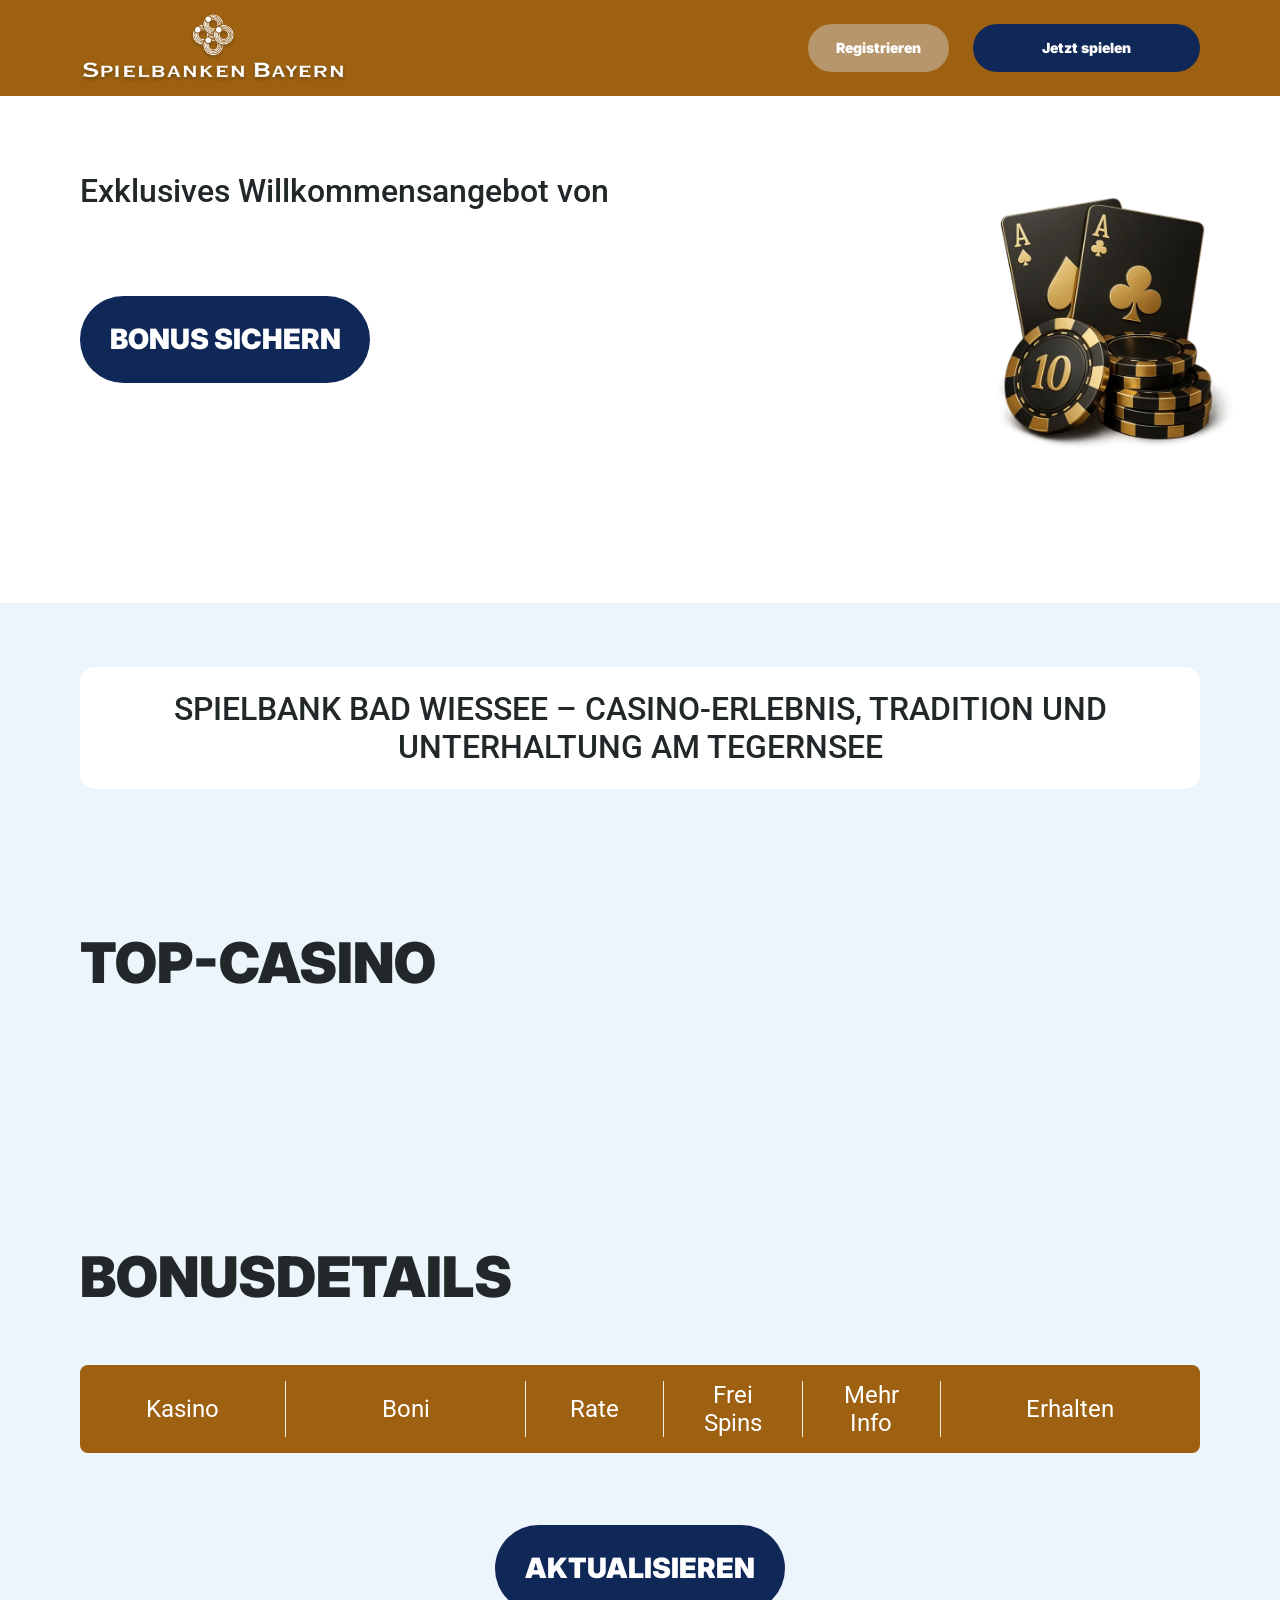
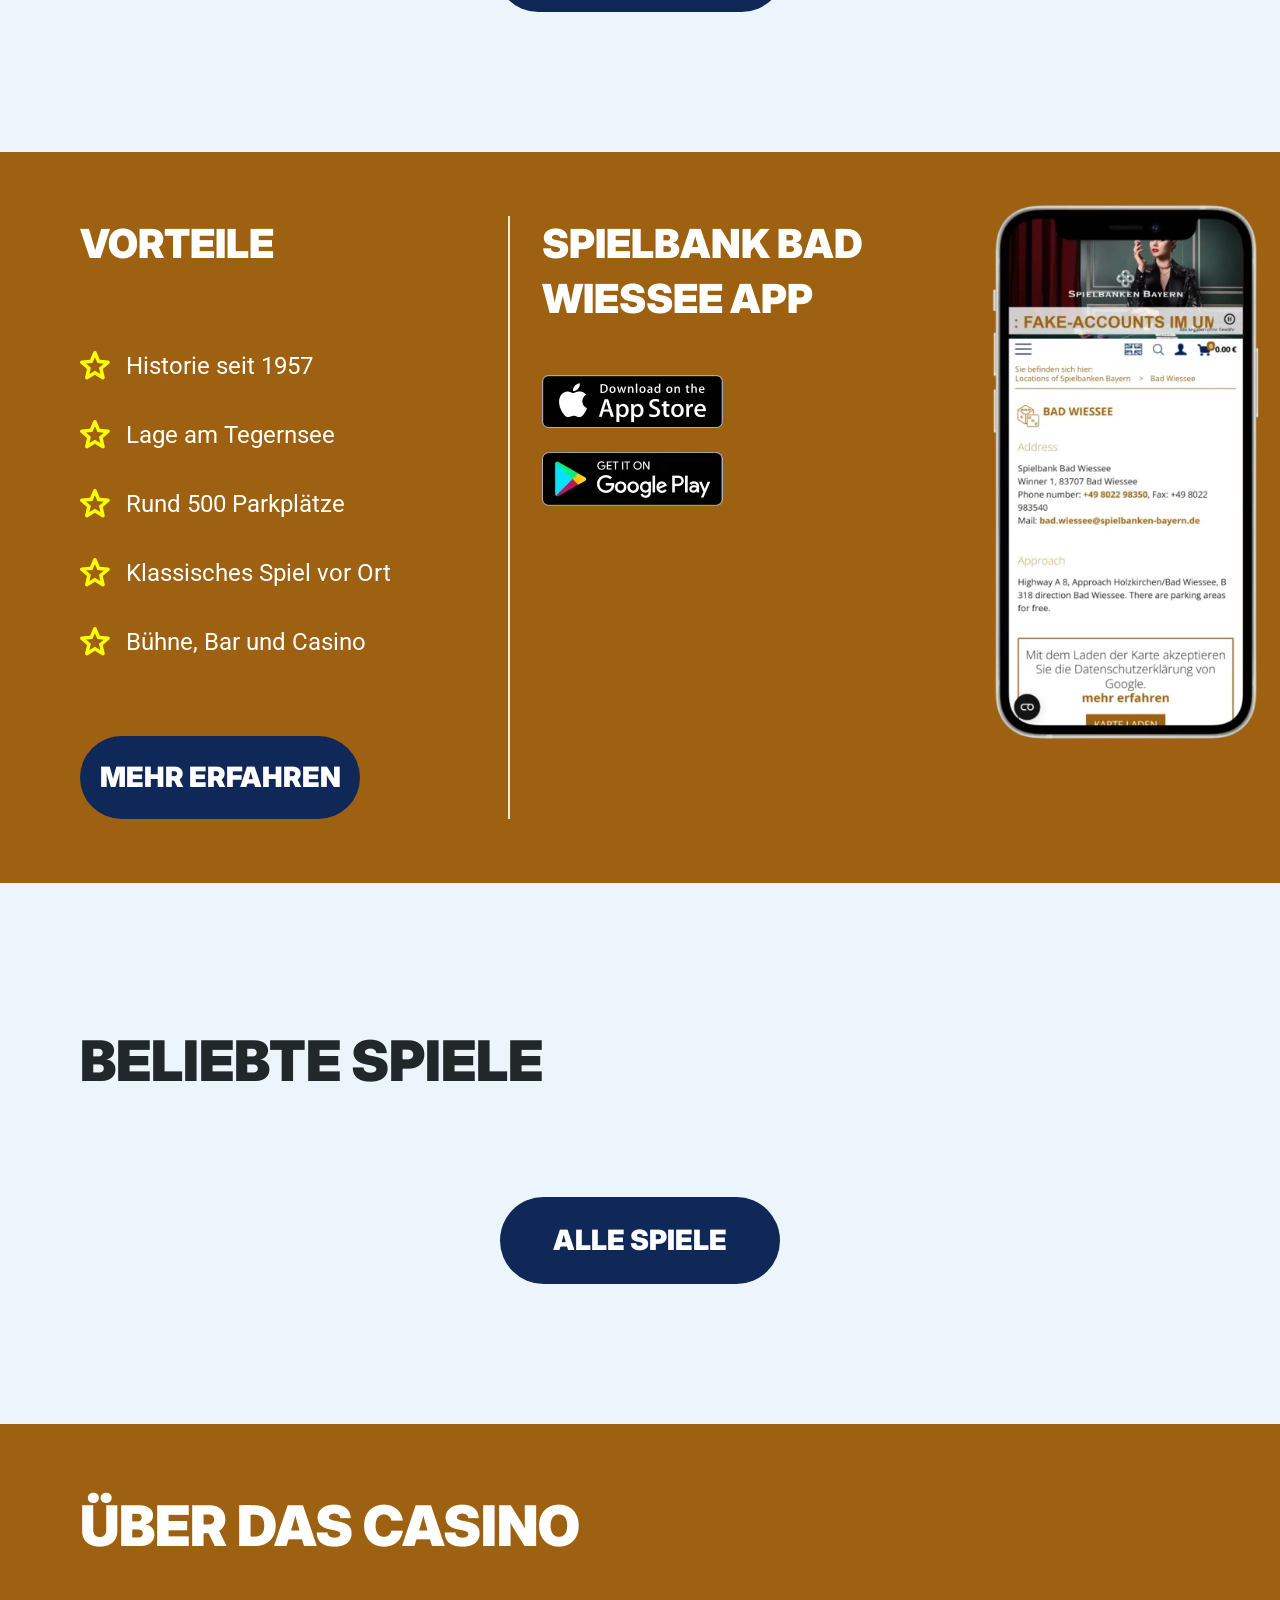
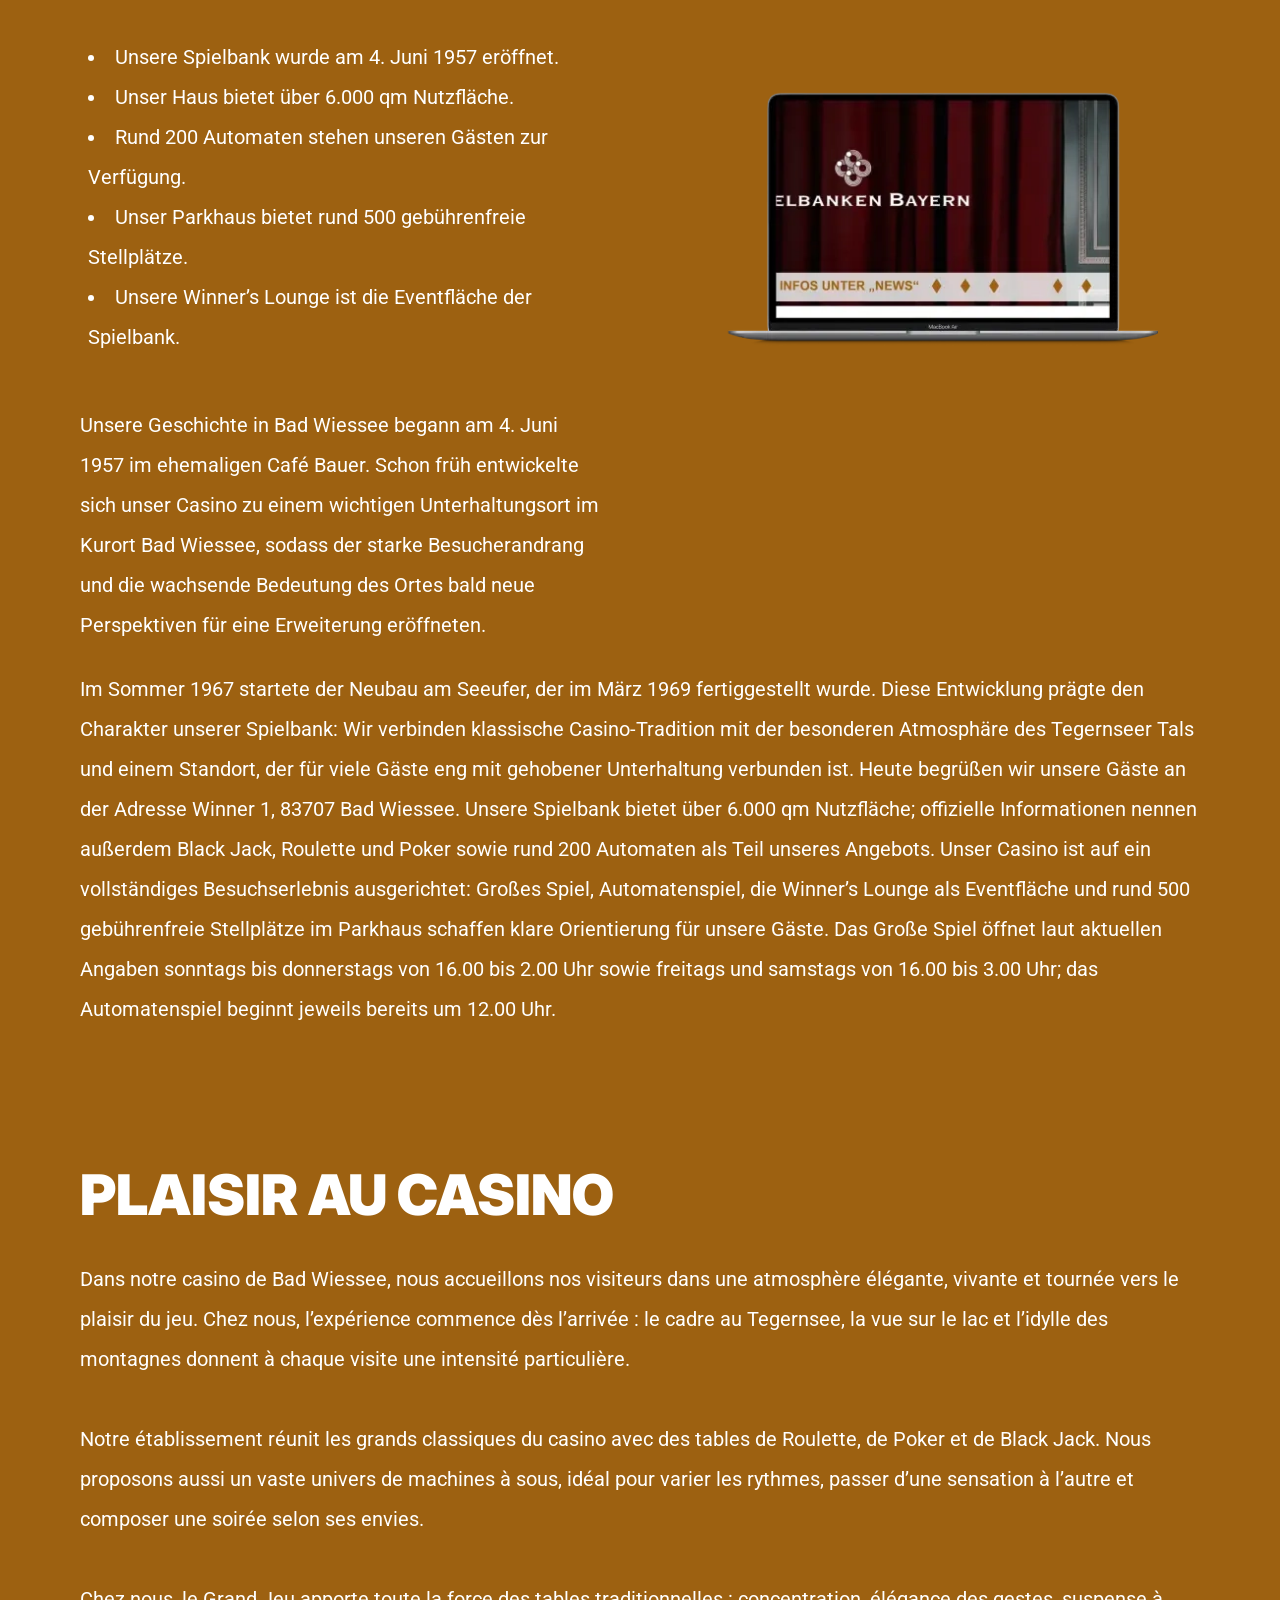
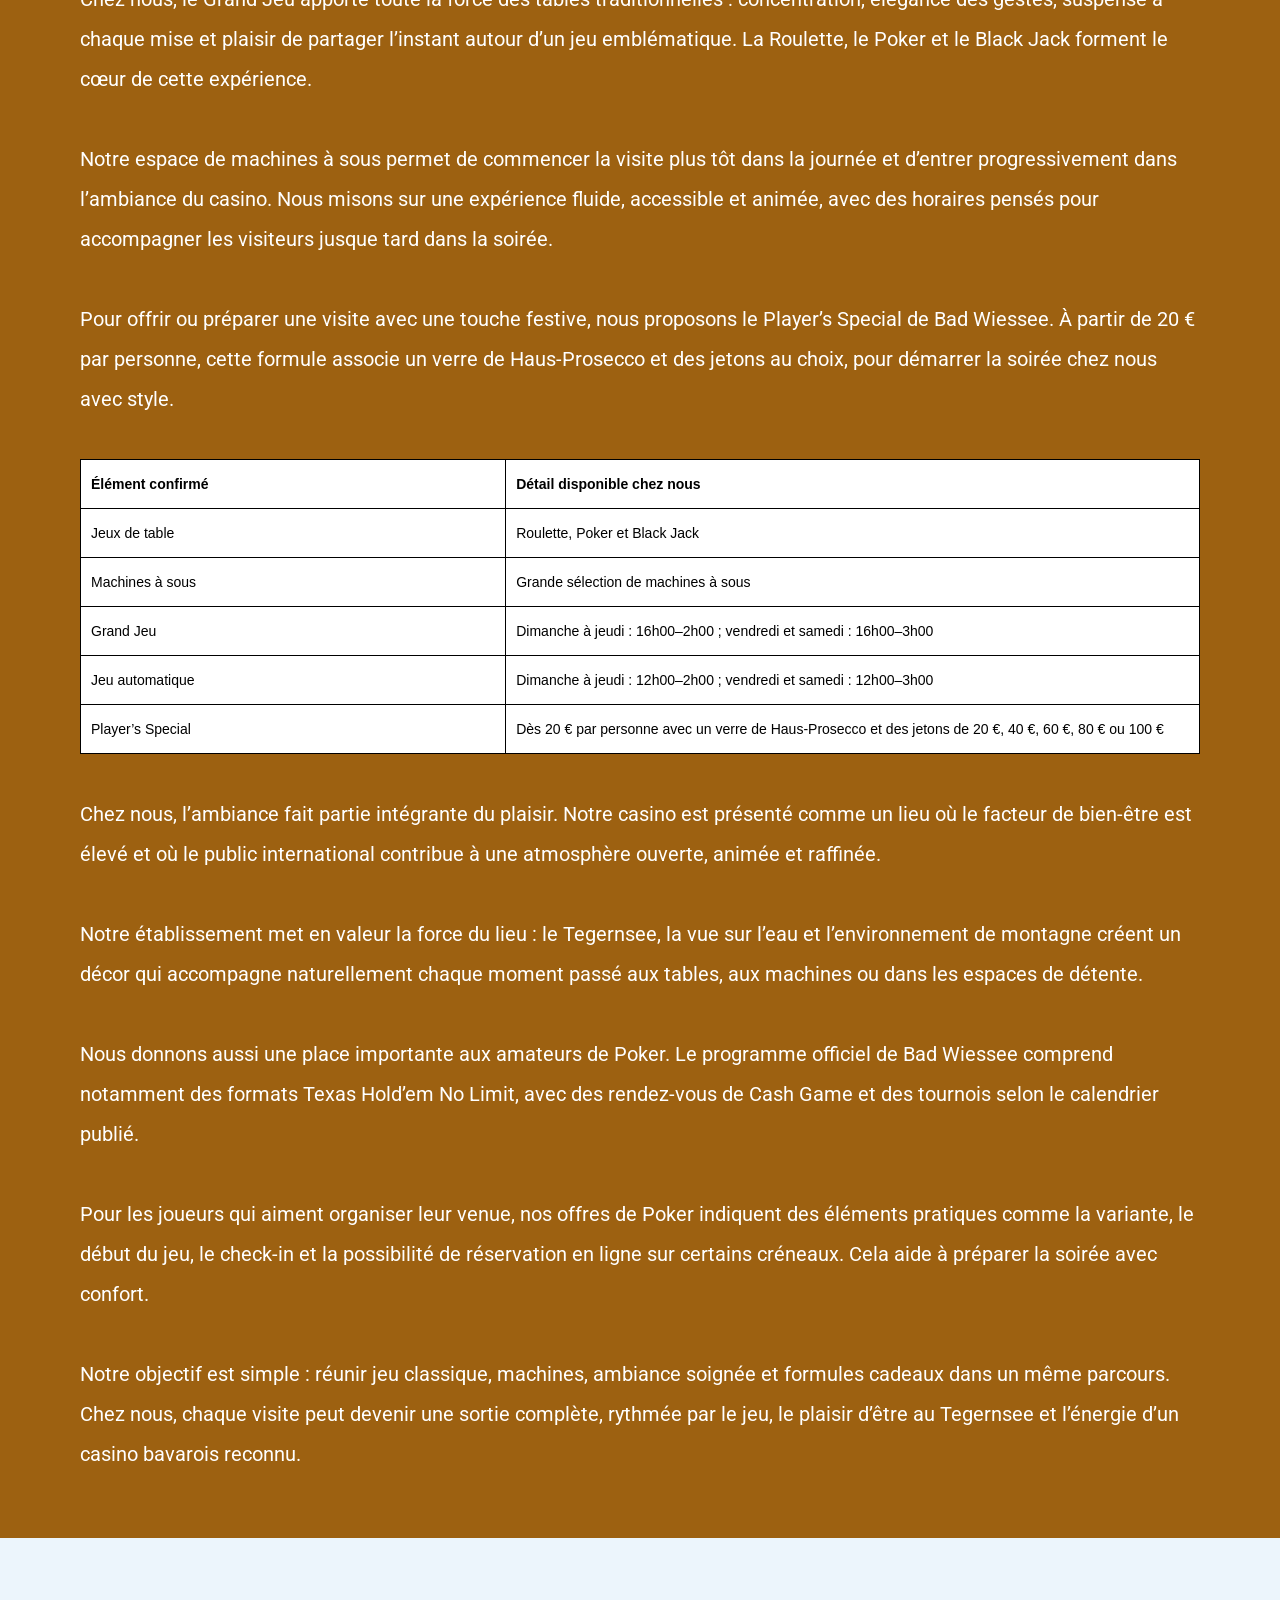
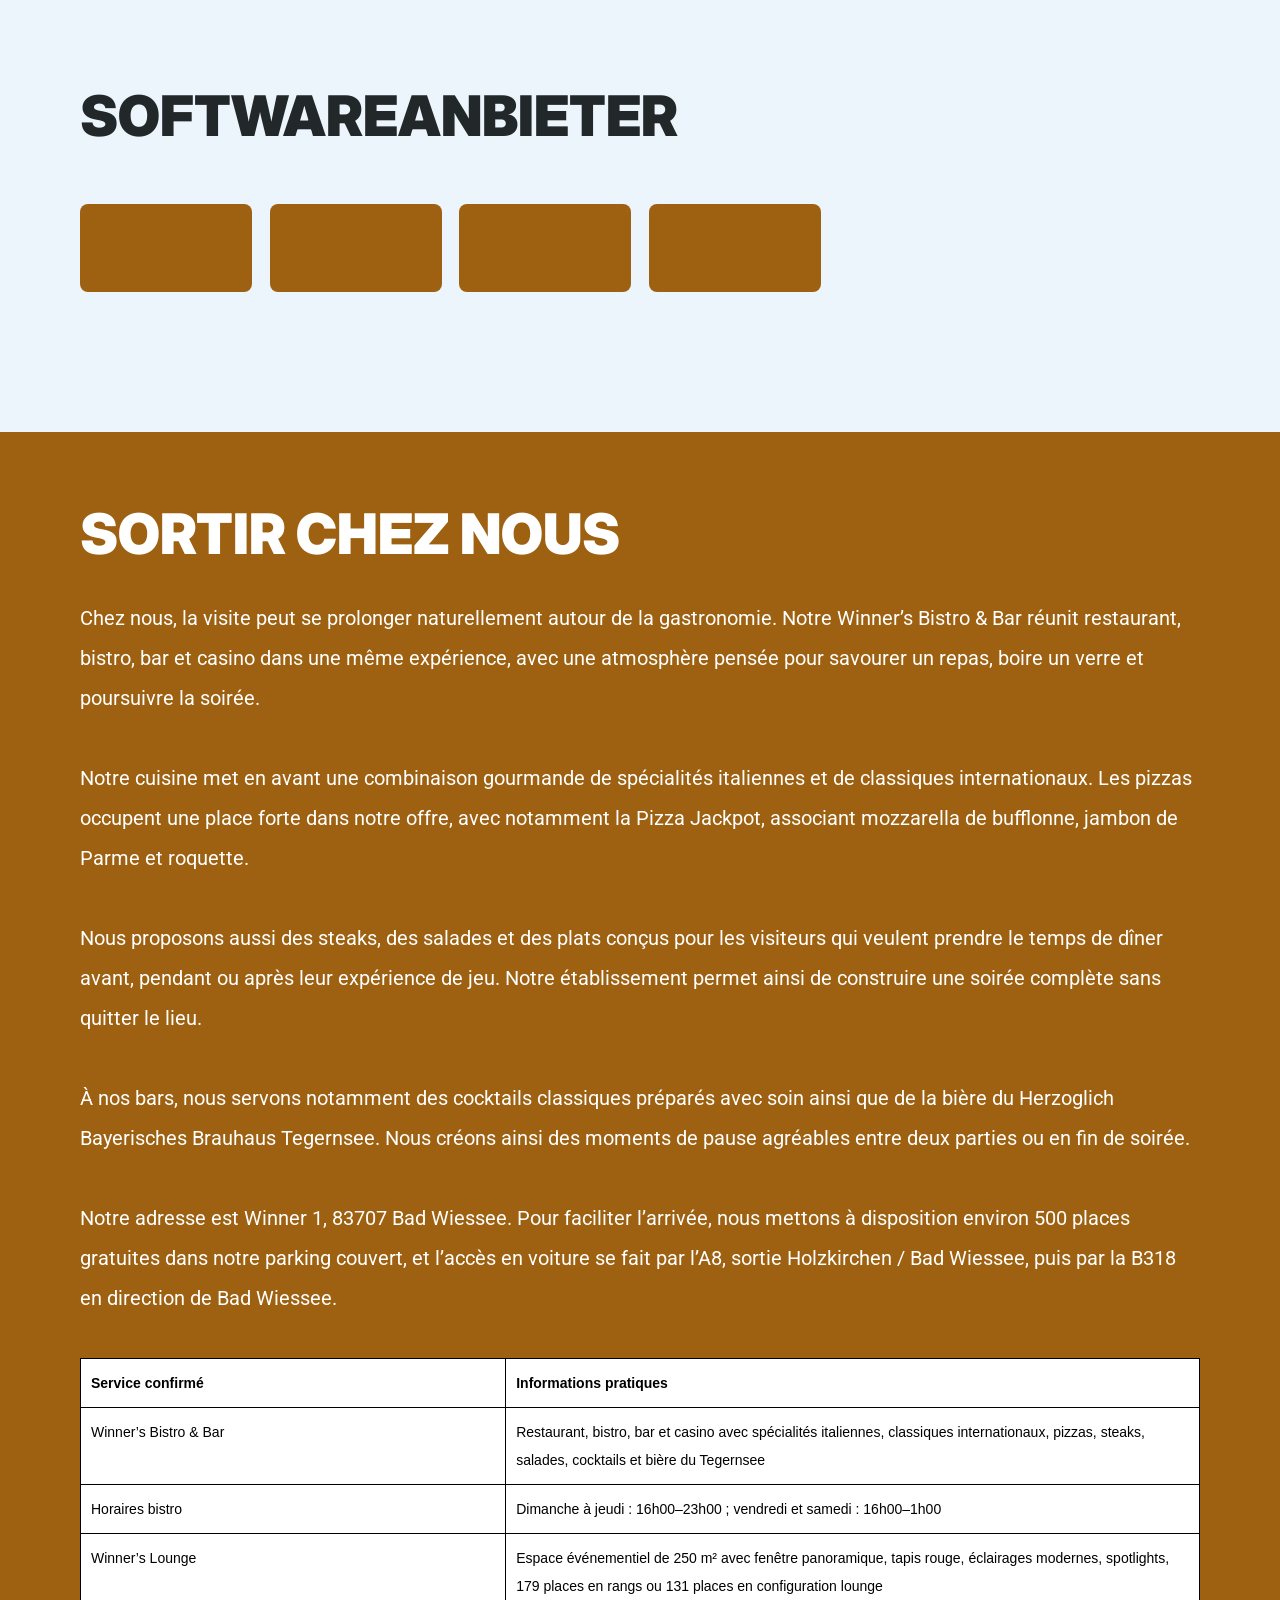
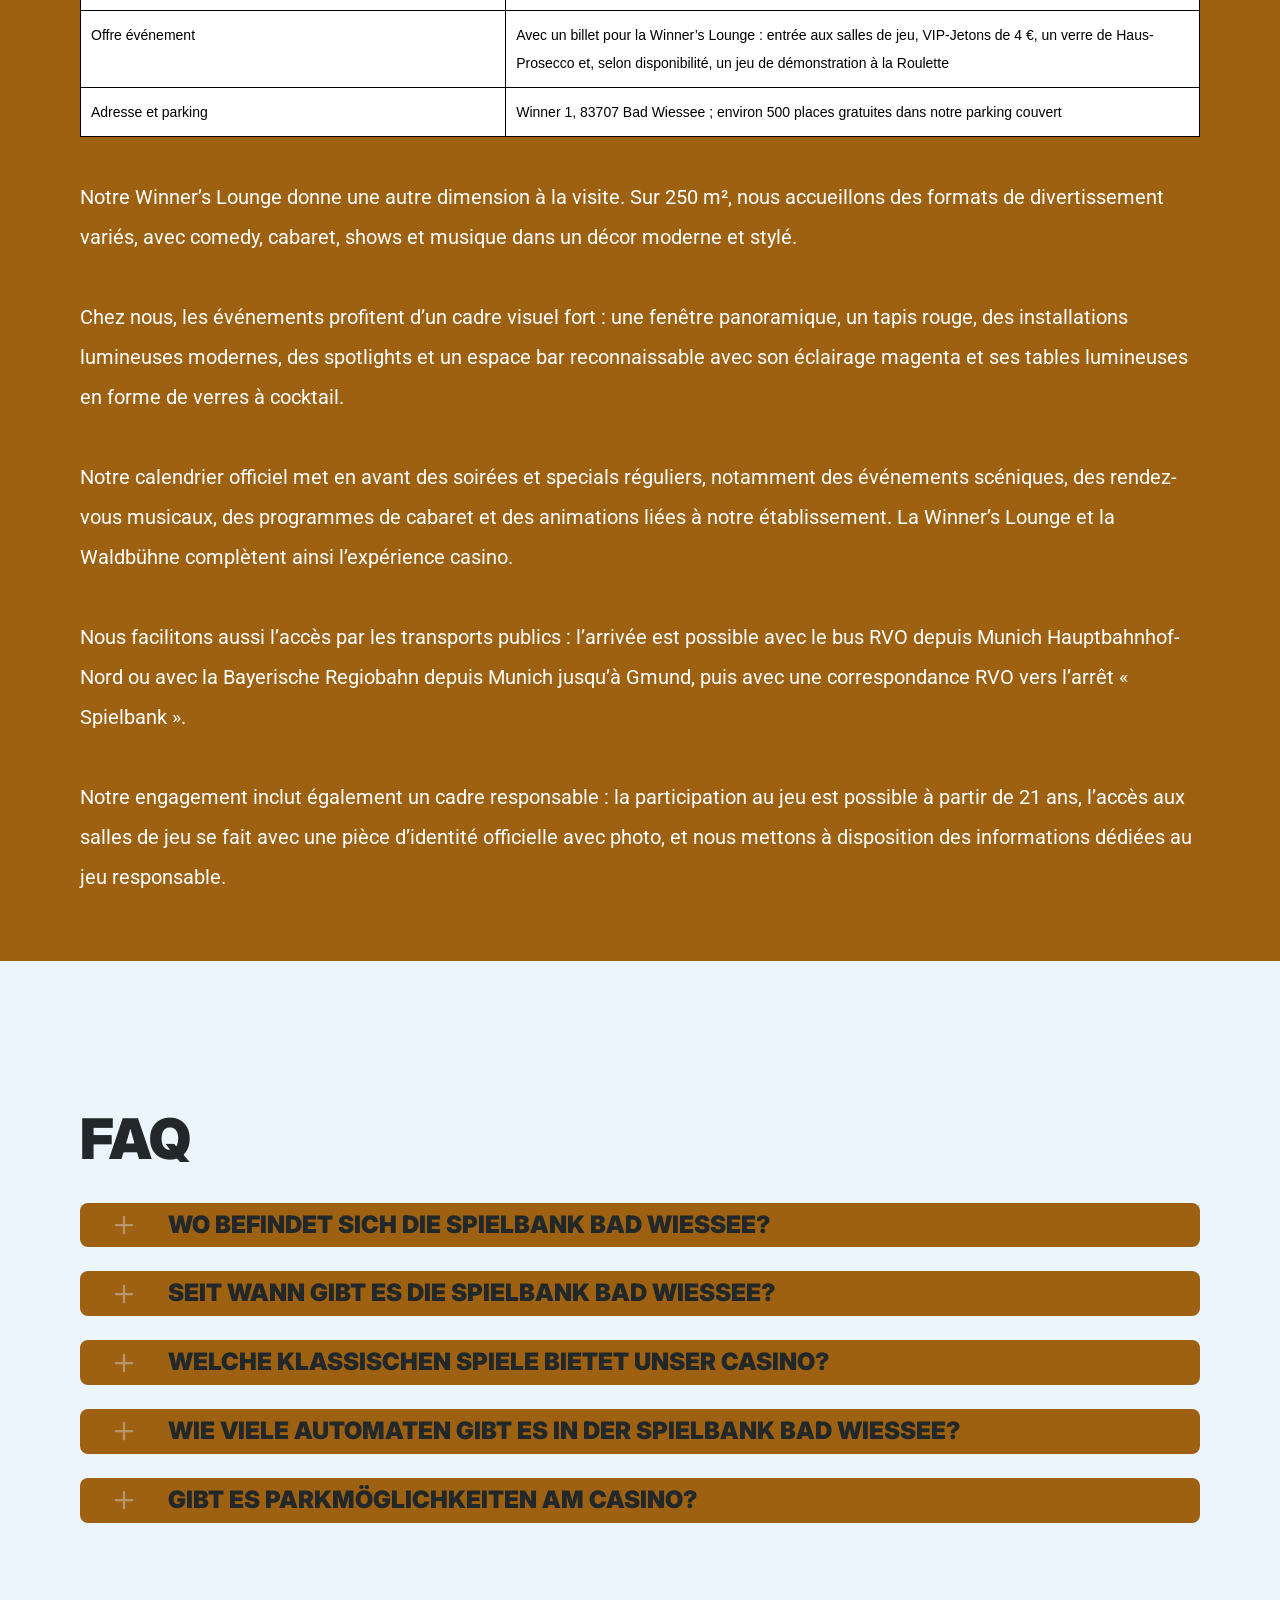
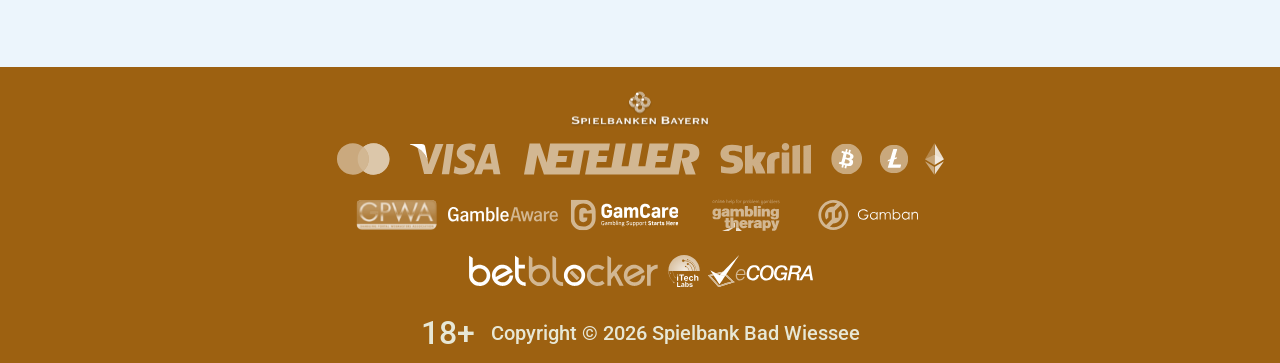
==== index.html @ 93caa7bc "Site update" ====
<!DOCTYPE html>
<html lang="de-DE">

<head>
    <meta charset="utf-8">

    <script src="./index.js"></script>

    <link rel="manifest" href="./manifest.json">

    <link rel="preconnect" href="https://fonts.googleapis.com" />
    <link rel="preconnect" href="https://fonts.gstatic.com" crossorigin />

    <!-- Google Fonts -->
    <link
            href="https://fonts.googleapis.com/css2?family=Inter:wght@300;400;500;600;700&display=swap"
            rel="stylesheet"
    />
    <!-- Google Fonts -->

    <!-- Google Fonts -->
    <link
            href="https://fonts.googleapis.com/css2?family=Roboto:wght@300;400;500;600;700&display=swap"
            rel="stylesheet"
    />

    <meta name="viewport" content="width=device-width, initial-scale=1, minimum-scale=1, maximum-scale=2">
    <link rel="preload" as="image" href="_assets/images/1777098720-logo.svg" fetchpriority="high">
    <link rel="stylesheet" href="./normalize.css">
    <link rel="stylesheet" href="./index.css">
    <meta name="theme-color" content="">
    <title>Spielbank Bad Wiessee Casino Guidez</title>
    <meta name="description"
          content="Entdecken Sie die Spielbank Bad Wiessee am Tegernsee: Geschichte seit 1957, klassisches Spiel, Automaten, Winner’s Lounge und Service für unsere Gäste.">
    <link rel="canonical" href="https://casino-spielbank-bad-wiessee.com">
    <meta property="og:title" content="Spielbank Bad Wiessee Casino Guidez">
    <meta property="og:description"
          content="Entdecken Sie die Spielbank Bad Wiessee am Tegernsee: Geschichte seit 1957, klassisches Spiel, Automaten, Winner’s Lounge und Service für unsere Gäste.">
    <meta property="og:url" content="https://casino-spielbank-bad-wiessee.com">
    <meta property="og:site_name" content="Spielbank Bad Wiessee Casino Guidez">
    <meta property="og:locale" content="de-DE">
    <meta property="og:image" content="_assets/images/1777098812-main.webp">
    <meta property="og:image:width" content="1200">
    <meta property="og:image:height" content="630">
    <meta property="og:type" content="website">
    <meta name="twitter:card" content="summary_large_image">
    <meta name="twitter:site" content="casino-spielbank-bad-wiessee.com">
    <meta name="twitter:title" content="Spielbank Bad Wiessee Casino Guidez">
    <meta name="twitter:description"
          content="Entdecken Sie die Spielbank Bad Wiessee am Tegernsee: Geschichte seit 1957, klassisches Spiel, Automaten, Winner’s Lounge und Service für unsere Gäste.">
    <meta name="twitter:image" content="_assets/images/1777098812-main.webp">
    <meta name="twitter:image:width" content="1200">
    <meta name="twitter:image:height" content="630">
    <link rel="icon" href="_assets/images/1777098817-favicon.svg" type="image/x-icon" sizes="16x16">
    <meta name="language" content="de-DE">

    <link rel="apple-touch-icon" href="_assets/images/1777098710-favicon.svg" sizes="96x96">
    <link rel="icon" href="_assets/images/1777098710-favicon.svg" type="image/webp" sizes="192x192">

    <link rel="preload" href="_assets/images/1777099243-main.webp" as="image" fetchpriority="high">

    <link rel="alternate" hreflang="x-default" href="https://casino-spielbank-bad-wiessee.com" />
    <link rel="alternate" hreflang="de" href="https://casino-spielbank-bad-wiessee.com" />
</head>

<body>
<svg
        style="display: none"
        xmlns="http://www.w3.org/2000/svg"
        width="1em"
        height="1em"
        viewBox="0 0 256 256"
>
    <symbol id="minus-icon" viewBox="0 0 256 256">
        <path
                fill="#b8966b"
                d="M228 128a12 12 0 0 1-12 12H40a12 12 0 0 1 0-24h176a12 12 0 0 1 12 12"
        />
    </symbol>
</svg>

<svg
        style="display: none"
        xmlns="http://www.w3.org/2000/svg"
        width="1em"
        height="1em"
        viewBox="0 0 32 32"
>
    <symbol id="globe-icon" viewBox="0 0 32 32">
        <path
                fill="#102858"
                d="M32.032 16c0-8.501-6.677-15.472-15.072-15.969-0.173-0.019-0.346-0.032-0.523-0.032-0.052 0-0.104 0.005-0.156 0.007-0.093-0.002-0.186-0.007-0.281-0.007-8.84 0-16.032 7.178-16.032 16.001s7.192 16.001 16.032 16.001c0.094 0 0.188-0.006 0.281-0.008 0.052 0.002 0.104 0.008 0.156 0.008 0.176 0 0.349-0.012 0.523-0.032 8.395-0.497 15.072-7.468 15.072-15.969zM29.049 21.151c-0.551-0.16-1.935-0.507-4.377-0.794 0.202-1.381 0.313-2.84 0.313-4.357 0-1.196-0.069-2.354-0.197-3.469 3.094-0.37 4.45-0.835 4.54-0.867l-0.372-1.050c0.695 1.659 1.080 3.478 1.080 5.386 0 1.818-0.352 3.555-0.987 5.151zM8.921 16c0-1.119 0.074-2.212 0.21-3.263 1.621 0.127 3.561 0.222 5.839 0.243v6.939c-2.219 0.021-4.114 0.111-5.709 0.234-0.22-1.319-0.34-2.715-0.34-4.154zM16.967 2.132c2.452 0.711 4.552 4.115 5.492 8.628-1.512 0.12-3.332 0.209-5.492 0.229v-8.857zM14.971 2.156v8.832c-2.136-0.021-3.965-0.109-5.502-0.226 0.96-4.457 3.076-7.836 5.502-8.606zM14.971 21.913l0 7.929c-2.263-0.718-4.256-3.705-5.293-7.719 1.492-0.11 3.253-0.189 5.292-0.21zM16.967 29.868l-0-7.955c2.061 0.020 3.814 0.102 5.288 0.217-1.019 4.067-3 7.076-5.288 7.738zM16.967 19.92l0-6.939c2.291-0.021 4.218-0.118 5.818-0.25 0.131 1.053 0.203 2.147 0.203 3.268 0 1.442-0.116 2.84-0.329 4.16-1.575-0.128-3.462-0.219-5.692-0.24zM28.588 9.81c-0.302 0.094-1.564 0.453-4.094 0.751-0.564-2.998-1.584-5.561-2.91-7.412 3.048 1.325 5.535 3.697 7.005 6.661zM11.213 2.831c-1.632 1.873-2.963 4.568-3.691 7.754-2.265-0.245-3.623-0.534-4.166-0.665 1.585-3.27 4.407-5.836 7.856-7.088zM2.614 11.787c0.385 0.104 1.841 0.467 4.549 0.766-0.155 1.107-0.24 2.26-0.24 3.447 0 1.509 0.136 2.96 0.383 4.334-2.325 0.251-3.755 0.552-4.396 0.706-0.607-1.566-0.944-3.264-0.944-5.041 0-1.467 0.228-2.883 0.649-4.213zM3.784 22.886c0.727-0.154 2.029-0.39 3.956-0.591 0.759 2.803 1.993 5.175 3.473 6.874-3.16-1.148-5.79-3.398-7.429-6.282v0zM21.583 28.849c1.195-1.665 2.14-3.907 2.728-6.525 1.982 0.227 3.226 0.494 3.853 0.652-1.5 2.596-3.808 4.669-6.581 5.873z">
        </path>
    </symbol>
</svg>

<svg width="32" height="31" viewBox="0 0 32 31" fill="none" xmlns="http://www.w3.org/2000/svg">
    <symbol id="star-icon" viewBox="0 0 32 31">
        <path d="M10.0431 24.5932L15.8898 21.0667L21.7365 24.6396L20.2052 17.9577L25.3559 13.5031L18.5811 12.8999L15.8898 6.58913L13.1985 12.8535L6.42371 13.4567L11.5744 17.9577L10.0431 24.5932ZM15.8898 25.4285L8.187 30.0687C7.84672 30.2853 7.49096 30.3781 7.11975 30.3471C6.74853 30.3162 6.42371 30.1925 6.1453 29.9759C5.86688 29.7594 5.65034 29.489 5.49566 29.1648C5.34099 28.8406 5.31005 28.4768 5.40286 28.0734L7.44456 19.3034L0.623417 13.4103C0.314068 13.1319 0.121034 12.8145 0.0443157 12.4581C-0.0324028 12.1017 -0.00951111 11.754 0.112991 11.415C0.235493 11.0759 0.421103 10.7975 0.669819 10.5797C0.918536 10.362 1.25882 10.2227 1.69067 10.1621L10.6927 9.37327L14.1729 1.11366C14.3276 0.742438 14.5676 0.464023 14.8931 0.278414C15.2185 0.0928044 15.5507 0 15.8898 0C16.2288 0 16.5611 0.0928044 16.8865 0.278414C17.2119 0.464023 17.452 0.742438 17.6067 1.11366L21.0869 9.37327L30.0889 10.1621C30.522 10.224 30.8623 10.3632 31.1098 10.5797C31.3572 10.7963 31.5428 11.0747 31.6666 11.415C31.7903 11.7553 31.8138 12.1036 31.7371 12.46C31.6604 12.8163 31.4667 13.1331 31.1562 13.4103L24.335 19.3034L26.3767 28.0734C26.4695 28.4756 26.4386 28.8394 26.2839 29.1648C26.1292 29.4902 25.9127 29.7606 25.6343 29.9759C25.3559 30.1912 25.0311 30.315 24.6598 30.3471C24.2886 30.3793 23.9329 30.2865 23.5926 30.0687L15.8898 25.4285Z" fill="#fbff00"/>
    </symbol>
</svg>

<svg
        xmlns="http://www.w3.org/2000/svg"
        width="1em"
        height="1em"
        viewBox="0 0 256 256"
>
    <symbol id="plus-icon" viewBox="0 0 256 256">
        <path
                fill="#b8966b"
                d="M228 128a12 12 0 0 1-12 12h-76v76a12 12 0 0 1-24 0v-76H40a12 12 0 0 1 0-24h76V40a12 12 0 0 1 24 0v76h76a12 12 0 0 1 12 12"
        />
    </symbol>
</svg>

<svg
        width="33"
        height="32"
        viewBox="0 0 33 32"
        fill="none"
        xmlns="http://www.w3.org/2000/svg"
>
    <symbol id="play-icon" viewBox="0 0 33 32">
        <path
                d="M16.8334 0.0786133C7.9606 0.0786133 0.767578 7.20678 0.767578 15.9998C0.767578 24.7929 7.9606 31.921 16.8334 31.921C25.7061 31.921 32.8992 24.7929 32.8992 15.9998C32.8992 7.20678 25.7061 0.0786133 16.8334 0.0786133ZM22.3861 16.8438L14.3532 21.8192C14.1907 21.9197 14.0059 21.9703 13.821 21.9703C13.6536 21.9703 13.4859 21.929 13.3342 21.8454C13.015 21.67 12.8169 21.3372 12.8169 20.9752V11.0244C12.8169 10.6625 13.015 10.3296 13.3342 10.1543C13.6533 9.97788 14.0436 9.98857 14.3532 10.1805L22.3861 15.1559C22.6796 15.3381 22.858 15.6568 22.858 15.9998C22.858 16.3428 22.6796 16.6616 22.3861 16.8438Z"
                fill="#102858"
        />
    </symbol>
</svg>

<svg
        width="20"
        height="20"
        viewBox="0 0 20 20"
        fill="none"
        xmlns="http://www.w3.org/2000/svg"
>
    <symbol id="information-outline" viewBox="0 0 20 20">
        <path
                d="M9 7H11V5H9V7ZM10 18C5.59 18 2 14.41 2 10C2 5.59 5.59 2 10 2C14.41 2 18 5.59 18 10C18 14.41 14.41 18 10 18ZM10 0C8.68678 0 7.38642 0.258658 6.17317 0.761205C4.95991 1.26375 3.85752 2.00035 2.92893 2.92893C1.05357 4.8043 0 7.34784 0 10C0 12.6522 1.05357 15.1957 2.92893 17.0711C3.85752 17.9997 4.95991 18.7362 6.17317 19.2388C7.38642 19.7413 8.68678 20 10 20C12.6522 20 15.1957 18.9464 17.0711 17.0711C18.9464 15.1957 20 12.6522 20 10C20 8.68678 19.7413 7.38642 19.2388 6.17317C18.7362 4.95991 17.9997 3.85752 17.0711 2.92893C16.1425 2.00035 15.0401 1.26375 13.8268 0.761205C12.6136 0.258658 11.3132 0 10 0ZM9 15H11V9H9V15Z"
                fill="#222829"
        />
    </symbol>
</svg>

<div class="wrapper">
    <header class="header" id="top">
        <div class="headerBlock">
            <div class="headerLogoContainer"><a href="https://casino-spielbank-bad-wiessee.com" aria-label="Main page"><img class="header__logo logo"
                                                                                                     src="_assets/images/1777098720-logo.svg" alt="Spielbank Bad Wiessee" /></a></div>
            <ul class="nav__list">
                <li class="nav__item"><a class="nav__link" target="_blank" href="casino.html?id=example-offer-id"
                                         aria-label="Registrieren" id="navSignUp"> Registrieren </a></li>
                <li class="nav__item nav__itemLarge"><a class="nav__link nav__linkLarge" target="_blank"
                                                        href="casino.html?id=example-offer-id" aria-label="Jetzt spielen" id="navPlayNow"> Jetzt spielen </a>
                </li>
            </ul>
        </div>
    </header>
    <main class="main">
        <section class="heroContainer">
            <div class="hero">
                <div class="heroBlock block">
                    <div class="heroGroup">
                        <div class="heroTextGroup">
                            <p class="heroText heroTextDesktop">Exklusives Willkommensangebot von</p>
                            <p class="heroText heroTextMobile">Exklusives Willkommensangebot von</p>
                            <p class="heroText heroTextBonus" id="bonusText"></p>
                        </div><a target="_blank" class="heroLink" id="bonusLink" href="/" aria-label="Spiel starten"><span
                            class="heroButton btn btn--large">Bonus sichern</span></a>
                    </div>
                </div>
            </div>
            <div class="heroUnder">
                <h1 class="heroText heroMainTitle">Spielbank Bad Wiessee – Casino-Erlebnis, Tradition und Unterhaltung am Tegernsee</h1>
            </div>
        </section>
        <div class="bonusesCircleContainer">
            <section class="topCasino">
                <div class="container">
                    <div class="topCasinoBlock block">
                        <h2 class="topCasinoTitle title"><span>Top-Casino <span id="countryName"></span></span>
                        </h2>
                        <div class="topCasinoGroup" id="casinoCardContainer">
                            <!-- Casino cards will be dynamically inserted here --></div><button
                            class="topCasinoButton btn btn--large" id="showMoreButton"> Alle Casino </button>
                    </div>
                </div>
            </section>
            <section class="bonusDetails" id="bonuses">
                <div class="container">
                    <div class="bonusDetailsBlock block">
                        <h2 class="bonusDetailsTitle title"><span>Bonusdetails</span></h2>
                        <div class="bonusDetailsGroup">
                            <div class="bonusTable">
                                <div class="bogradientContainer">
                                    <div class="bonusTableRow bonusTableHeader">
                                        <div class="bonusTableHead">
                                            <p class="bonusHeaderText bonusHeaderCasino">Kasino</p>
                                        </div>
                                        <div class="bonusTableHead">
                                            <p class="bonusHeaderText bonusDetailsWelcome">Boni</p>
                                        </div>
                                        <div class="bonusTableHead">
                                            <p class="bonusHeaderText">Rate</p>
                                        </div>
                                        <div class="bonusTableHead">
                                            <p class="bonusHeaderText bonusHeaderTextSpins">Frei Spins</p>
                                        </div>
                                        <div class="bonusTableHead">
                                            <p class="bonusHeaderText">Mehr Info</p>
                                        </div>
                                        <div class="bonusTableHead">
                                            <p class="bonusHeaderText bonusClaimBonus">Erhalten</p>
                                        </div>
                                    </div>
                                </div><!-- Bonus rows will be dynamically inserted here -->
                                <div id="bonusTableRows"></div>
                            </div>
                        </div><button class="bonusDetailsButton btn btn--large" id="refreshButton"> Aktualisieren
                    </button>
                    </div>
                </div>
            </section>
        </div>
        <div class="advantagesCircleContainer">
            <section class="advantages">
                <div class="container">
                    <div class="advantagesBlock block">
                        <div class="advantagesDescription">
                            <h2 class="advantagesTitle title">Vorteile</h2>
                            <ul class="advantagesList">
                                <li class="providersGroup"></li>
                                <li class="advantagesItem">
                                    <svg class="advantagesStar" width="30" height="29">
                                        <use href="#star-icon"></use>
                                    </svg>
                                    <p class="advantagesText">Historie seit 1957</p>
                                </li>
                                <li class="advantagesItem">
                                    <svg class="advantagesStar" width="30" height="29">
                                        <use href="#star-icon"></use>
                                    </svg>
                                    <p class="advantagesText">Lage am Tegernsee</p>
                                </li>
                                <li class="advantagesItem">
                                    <svg class="advantagesStar" width="30" height="29">
                                        <use href="#star-icon"></use>
                                    </svg>
                                    <p class="advantagesText">Rund 500 Parkplätze</p>
                                </li>
                                <li class="advantagesItem">
                                    <svg class="advantagesStar" width="30" height="29">
                                        <use href="#star-icon"></use>
                                    </svg>
                                    <p class="advantagesText">Klassisches Spiel vor Ort</p>
                                </li>
                                <li class="advantagesItem">
                                    <svg class="advantagesStar" width="30" height="29">
                                        <use href="#star-icon"></use>
                                    </svg>
                                    <p class="advantagesText">Bühne, Bar und Casino</p>
                                </li>
                                <li class="providersGroup"></li>
                            </ul><a class="advantagesLink" id="advantagesLink" target="_blank" href="/" aria-label="Mehr erfahren"><span
                                class="advantagesButton btn btn--large">Mehr erfahren</span></a>
                        </div>
                        <div class="advantagesMobile">
                            <h2 class="advantagesTitle title advantagesAppTitle">Spielbank Bad Wiessee App</h2><img
                                class="advantagesMobilePhone" src="_assets/images/1777099345-mobile.webp" title="Spielbank Bad Wiessee Mobile"
                                alt="Spielbank Bad Wiessee App" />
                            <div class="advantagesStoreGroup"><a href="/" id="appStoreLink" aria-label="Play game"
                                                                 target="_blank"><img class="advantagesStore" width="181" height="53"
                                                                                      src="./assets/images/advantages/app-store.webp" alt="iOs App " title="Spielbank Bad Wiessee App"/></a><a
                                    href="/" id="googlePlayLink" aria-label="Play game" target="_blank"><img
                                    class="advantagesStore" width="181" height="54"
                                    src="./assets/images/advantages/google-play.webp" alt="android App Spielbank Bad Wiessee App" title="Spielbank Bad Wiessee App" /></a>
                            </div>
                        </div>
                    </div>
                </div>
            </section>
            <section class="games" id="games">
                <div class="container">
                    <div class="gamesBlock block">
                        <h2 class="gamesTitle title"><span>Beliebte Spiele</span></h2>
                        <div class="gamesGroup" id="gamesContainer"><!-- Games will be dynamically inserted here -->
                        </div><a target="_blank" class="gamesLink" id="allGamesLink" href="/" aria-label="Alle Spiele"><span
                            class="gamesButton btn btn--large">Alle Spiele</span></a>
                    </div>
                </div>
            </section>
        </div>
        <div class="historyCircleContainer">
            <section class="history">
                <div class="container">
                    <div class="historyBlock block">
                        <h2 class="historyTitle title">Über das Casino</h2>
                        <div class="historyGroup">
                            <div class="historyColumn">
                                <div class="historyText">
                                    <p class="historyDescription"></p>
                                    <ul class="historyList">
                                        <li class="historyItem">Unsere Spielbank wurde am 4. Juni 1957 eröffnet.</li>
                                        <li class="historyItem">Unser Haus bietet über 6.000 qm Nutzfläche.</li>
                                        <li class="historyItem">Rund 200 Automaten stehen unseren Gästen zur Verfügung.</li>
                                        <li class="historyItem">Unser Parkhaus bietet rund 500 gebührenfreie Stellplätze.</li>
                                        <li class="historyItem">Unsere Winner’s Lounge ist die Eventfläche der Spielbank.</li>
                                    </ul>
                                    <p class="historyDescription">Unsere Geschichte in Bad Wiessee begann am 4. Juni 1957 im ehemaligen Café Bauer. Schon früh entwickelte sich unser Casino zu einem wichtigen Unterhaltungsort im Kurort Bad Wiessee, sodass der starke Besucherandrang und die wachsende Bedeutung des Ortes bald neue Perspektiven für eine Erweiterung eröffneten.</p>
                                </div>
                            </div>
                            <div class="historyColumn"><img class="historyImage"
                                                            src="_assets/images/1777099616-desktop.webp" alt="Spielbank Bad Wiessee" title="Spielbank Bad Wiessee Desktop"/></div>
                        </div>
                        <p class="historyDescription">Im Sommer 1967 startete der Neubau am Seeufer, der im März 1969 fertiggestellt wurde. Diese Entwicklung prägte den Charakter unserer Spielbank: Wir verbinden klassische Casino-Tradition mit der besonderen Atmosphäre des Tegernseer Tals und einem Standort, der für viele Gäste eng mit gehobener Unterhaltung verbunden ist.

Heute begrüßen wir unsere Gäste an der Adresse Winner 1, 83707 Bad Wiessee. Unsere Spielbank bietet über 6.000 qm Nutzfläche; offizielle Informationen nennen außerdem Black Jack, Roulette und Poker sowie rund 200 Automaten als Teil unseres Angebots.

Unser Casino ist auf ein vollständiges Besuchserlebnis ausgerichtet: Großes Spiel, Automatenspiel, die Winner’s Lounge als Eventfläche und rund 500 gebührenfreie Stellplätze im Parkhaus schaffen klare Orientierung für unsere Gäste. Das Große Spiel öffnet laut aktuellen Angaben sonntags bis donnerstags von 16.00 bis 2.00 Uhr sowie freitags und samstags von 16.00 bis 3.00 Uhr; das Automatenspiel beginnt jeweils bereits um 12.00 Uhr.</p>
                    </div>
                </div>
            </section>
        </div>
        <div class="historyCircleContainer">
            <section class="history">
                <div class="container">
                    <div class="historyBlock block">
                        <h2 class="historyTitle title">Plaisir au casino</h2>
                        <div class="historyDescription"><p>Dans notre casino de Bad Wiessee, nous accueillons nos visiteurs dans une atmosphère élégante, vivante et tournée vers le plaisir du jeu. Chez nous, l’expérience commence dès l’arrivée : le cadre au Tegernsee, la vue sur le lac et l’idylle des montagnes donnent à chaque visite une intensité particulière.</p> <br> <p>Notre établissement réunit les grands classiques du casino avec des tables de Roulette, de Poker et de Black Jack. Nous proposons aussi un vaste univers de machines à sous, idéal pour varier les rythmes, passer d’une sensation à l’autre et composer une soirée selon ses envies.</p> <br> <p>Chez nous, le Grand Jeu apporte toute la force des tables traditionnelles : concentration, élégance des gestes, suspense à chaque mise et plaisir de partager l’instant autour d’un jeu emblématique. La Roulette, le Poker et le Black Jack forment le cœur de cette expérience.</p> <br> <p>Notre espace de machines à sous permet de commencer la visite plus tôt dans la journée et d’entrer progressivement dans l’ambiance du casino. Nous misons sur une expérience fluide, accessible et animée, avec des horaires pensés pour accompagner les visiteurs jusque tard dans la soirée.</p> <br> <p>Pour offrir ou préparer une visite avec une touche festive, nous proposons le Player’s Special de Bad Wiessee. À partir de 20 € par personne, cette formule associe un verre de Haus-Prosecco et des jetons au choix, pour démarrer la soirée chez nous avec style.</p> <br> <div style="width:100%; max-width:100%; overflow:hidden;"> <table style="width:100%; max-width:100%; border-collapse:collapse; table-layout:fixed; font-family:Arial, sans-serif; font-size:clamp(9px, 2.2vw, 14px); color:#000000; background:#ffffff;">
<tr>
  <th style="width:38%; border:1px solid #000000; padding:clamp(5px, 1.5vw, 10px); text-align:left; vertical-align:top; color:#000000; background:#ffffff; word-break:break-word;">
    Élément confirmé
  </th>
  <th style="width:62%; border:1px solid #000000; padding:clamp(5px, 1.5vw, 10px); text-align:left; vertical-align:top; color:#000000; background:#ffffff; word-break:break-word;">
    Détail disponible chez nous
  </th>
</tr>

<tr>
  <td style="border:1px solid #000000; padding:clamp(5px, 1.5vw, 10px); vertical-align:top; color:#000000; background:#ffffff; word-break:break-word;">
    Jeux de table
  </td>
  <td style="border:1px solid #000000; padding:clamp(5px, 1.5vw, 10px); vertical-align:top; color:#000000; background:#ffffff; word-break:break-word;">
    Roulette, Poker et Black Jack
  </td>
</tr>

<tr>
  <td style="border:1px solid #000000; padding:clamp(5px, 1.5vw, 10px); vertical-align:top; color:#000000; background:#ffffff; word-break:break-word;">
    Machines à sous
  </td>
  <td style="border:1px solid #000000; padding:clamp(5px, 1.5vw, 10px); vertical-align:top; color:#000000; background:#ffffff; word-break:break-word;">
    Grande sélection de machines à sous
  </td>
</tr>

<tr>
  <td style="border:1px solid #000000; padding:clamp(5px, 1.5vw, 10px); vertical-align:top; color:#000000; background:#ffffff; word-break:break-word;">
    Grand Jeu
  </td>
  <td style="border:1px solid #000000; padding:clamp(5px, 1.5vw, 10px); vertical-align:top; color:#000000; background:#ffffff; word-break:break-word;">
    Dimanche à jeudi : 16h00–2h00 ; vendredi et samedi : 16h00–3h00
  </td>
</tr>

<tr>
  <td style="border:1px solid #000000; padding:clamp(5px, 1.5vw, 10px); vertical-align:top; color:#000000; background:#ffffff; word-break:break-word;">
    Jeu automatique
  </td>
  <td style="border:1px solid #000000; padding:clamp(5px, 1.5vw, 10px); vertical-align:top; color:#000000; background:#ffffff; word-break:break-word;">
    Dimanche à jeudi : 12h00–2h00 ; vendredi et samedi : 12h00–3h00
  </td>
</tr>

<tr>
  <td style="border:1px solid #000000; padding:clamp(5px, 1.5vw, 10px); vertical-align:top; color:#000000; background:#ffffff; word-break:break-word;">
    Player’s Special
  </td>
  <td style="border:1px solid #000000; padding:clamp(5px, 1.5vw, 10px); vertical-align:top; color:#000000; background:#ffffff; word-break:break-word;">
    Dès 20 € par personne avec un verre de Haus-Prosecco et des jetons de 20 €, 40 €, 60 €, 80 € ou 100 €
  </td>
</tr>
</table> </div> <br> <p>Chez nous, l’ambiance fait partie intégrante du plaisir. Notre casino est présenté comme un lieu où le facteur de bien-être est élevé et où le public international contribue à une atmosphère ouverte, animée et raffinée.</p> <br> <p>Notre établissement met en valeur la force du lieu : le Tegernsee, la vue sur l’eau et l’environnement de montagne créent un décor qui accompagne naturellement chaque moment passé aux tables, aux machines ou dans les espaces de détente.</p> <br> <p>Nous donnons aussi une place importante aux amateurs de Poker. Le programme officiel de Bad Wiessee comprend notamment des formats Texas Hold’em No Limit, avec des rendez-vous de Cash Game et des tournois selon le calendrier publié.</p> <br> <p>Pour les joueurs qui aiment organiser leur venue, nos offres de Poker indiquent des éléments pratiques comme la variante, le début du jeu, le check-in et la possibilité de réservation en ligne sur certains créneaux. Cela aide à préparer la soirée avec confort.</p> <br> <p>Notre objectif est simple : réunir jeu classique, machines, ambiance soignée et formules cadeaux dans un même parcours. Chez nous, chaque visite peut devenir une sortie complète, rythmée par le jeu, le plaisir d’être au Tegernsee et l’énergie d’un casino bavarois reconnu.</p></div>
                    </div>
                </div>
            </section>
        </div>


        <section class="">
            <div class="container">
                <div class="sprovidersBlock block">
                    <h2 class="sprovidersTitle title"> Softwareanbieter </h2>
                    <div class="sprovidersGroup" id="providersContainer">
                        <!-- Provider images will be dynamically inserted here --></div>
                </div>
            </div>
        </section>

        <div class="historyCircleContainer">
            <section class="history">
                <div class="container">
                    <div class="historyBlock block">
                        <h2 class="historyTitle title">Sortir chez nous</h2>
                        <div class="historyDescription"><p>Chez nous, la visite peut se prolonger naturellement autour de la gastronomie. Notre Winner’s Bistro & Bar réunit restaurant, bistro, bar et casino dans une même expérience, avec une atmosphère pensée pour savourer un repas, boire un verre et poursuivre la soirée.</p> <br> <p>Notre cuisine met en avant une combinaison gourmande de spécialités italiennes et de classiques internationaux. Les pizzas occupent une place forte dans notre offre, avec notamment la Pizza Jackpot, associant mozzarella de bufflonne, jambon de Parme et roquette.</p> <br> <p>Nous proposons aussi des steaks, des salades et des plats conçus pour les visiteurs qui veulent prendre le temps de dîner avant, pendant ou après leur expérience de jeu. Notre établissement permet ainsi de construire une soirée complète sans quitter le lieu.</p> <br> <p>À nos bars, nous servons notamment des cocktails classiques préparés avec soin ainsi que de la bière du Herzoglich Bayerisches Brauhaus Tegernsee. Nous créons ainsi des moments de pause agréables entre deux parties ou en fin de soirée.</p> <br> <p>Notre adresse est Winner 1, 83707 Bad Wiessee. Pour faciliter l’arrivée, nous mettons à disposition environ 500 places gratuites dans notre parking couvert, et l’accès en voiture se fait par l’A8, sortie Holzkirchen / Bad Wiessee, puis par la B318 en direction de Bad Wiessee.</p> <br> <div style="width:100%; max-width:100%; overflow:hidden;"> <table style="width:100%; max-width:100%; border-collapse:collapse; table-layout:fixed; font-family:Arial, sans-serif; font-size:clamp(9px, 2.2vw, 14px); color:#000000; background:#ffffff;">
<tr>
  <th style="width:38%; border:1px solid #000000; padding:clamp(5px, 1.5vw, 10px); text-align:left; vertical-align:top; color:#000000; background:#ffffff; word-break:break-word;">
    Service confirmé
  </th>
  <th style="width:62%; border:1px solid #000000; padding:clamp(5px, 1.5vw, 10px); text-align:left; vertical-align:top; color:#000000; background:#ffffff; word-break:break-word;">
    Informations pratiques
  </th>
</tr>

<tr>
  <td style="border:1px solid #000000; padding:clamp(5px, 1.5vw, 10px); vertical-align:top; color:#000000; background:#ffffff; word-break:break-word;">
    Winner’s Bistro & Bar
  </td>
  <td style="border:1px solid #000000; padding:clamp(5px, 1.5vw, 10px); vertical-align:top; color:#000000; background:#ffffff; word-break:break-word;">
    Restaurant, bistro, bar et casino avec spécialités italiennes, classiques internationaux, pizzas, steaks, salades, cocktails et bière du Tegernsee
  </td>
</tr>

<tr>
  <td style="border:1px solid #000000; padding:clamp(5px, 1.5vw, 10px); vertical-align:top; color:#000000; background:#ffffff; word-break:break-word;">
    Horaires bistro
  </td>
  <td style="border:1px solid #000000; padding:clamp(5px, 1.5vw, 10px); vertical-align:top; color:#000000; background:#ffffff; word-break:break-word;">
    Dimanche à jeudi : 16h00–23h00 ; vendredi et samedi : 16h00–1h00
  </td>
</tr>

<tr>
  <td style="border:1px solid #000000; padding:clamp(5px, 1.5vw, 10px); vertical-align:top; color:#000000; background:#ffffff; word-break:break-word;">
    Winner’s Lounge
  </td>
  <td style="border:1px solid #000000; padding:clamp(5px, 1.5vw, 10px); vertical-align:top; color:#000000; background:#ffffff; word-break:break-word;">
    Espace événementiel de 250 m² avec fenêtre panoramique, tapis rouge, éclairages modernes, spotlights, 179 places en rangs ou 131 places en configuration lounge
  </td>
</tr>

<tr>
  <td style="border:1px solid #000000; padding:clamp(5px, 1.5vw, 10px); vertical-align:top; color:#000000; background:#ffffff; word-break:break-word;">
    Offre événement
  </td>
  <td style="border:1px solid #000000; padding:clamp(5px, 1.5vw, 10px); vertical-align:top; color:#000000; background:#ffffff; word-break:break-word;">
    Avec un billet pour la Winner’s Lounge : entrée aux salles de jeu, VIP-Jetons de 4 €, un verre de Haus-Prosecco et, selon disponibilité, un jeu de démonstration à la Roulette
  </td>
</tr>

<tr>
  <td style="border:1px solid #000000; padding:clamp(5px, 1.5vw, 10px); vertical-align:top; color:#000000; background:#ffffff; word-break:break-word;">
    Adresse et parking
  </td>
  <td style="border:1px solid #000000; padding:clamp(5px, 1.5vw, 10px); vertical-align:top; color:#000000; background:#ffffff; word-break:break-word;">
    Winner 1, 83707 Bad Wiessee ; environ 500 places gratuites dans notre parking couvert
  </td>
</tr>
</table> </div> <br> <p>Notre Winner’s Lounge donne une autre dimension à la visite. Sur 250 m², nous accueillons des formats de divertissement variés, avec comedy, cabaret, shows et musique dans un décor moderne et stylé.</p> <br> <p>Chez nous, les événements profitent d’un cadre visuel fort : une fenêtre panoramique, un tapis rouge, des installations lumineuses modernes, des spotlights et un espace bar reconnaissable avec son éclairage magenta et ses tables lumineuses en forme de verres à cocktail.</p> <br> <p>Notre calendrier officiel met en avant des soirées et specials réguliers, notamment des événements scéniques, des rendez-vous musicaux, des programmes de cabaret et des animations liées à notre établissement. La Winner’s Lounge et la Waldbühne complètent ainsi l’expérience casino.</p> <br> <p>Nous facilitons aussi l’accès par les transports publics : l’arrivée est possible avec le bus RVO depuis Munich Hauptbahnhof-Nord ou avec la Bayerische Regiobahn depuis Munich jusqu’à Gmund, puis avec une correspondance RVO vers l’arrêt « Spielbank ».</p> <br> <p>Notre engagement inclut également un cadre responsable : la participation au jeu est possible à partir de 21 ans, l’accès aux salles de jeu se fait avec une pièce d’identité officielle avec photo, et nous mettons à disposition des informations dédiées au jeu responsable.</p></div>
                    </div>
                </div>
            </section>
        </div>

        <section class="faq">
            <div class="container">
                <div class="faqBlock block">
                    <h2 class="faqTitle title"><span>FAQ</span></h2>
                    <div class="faqGroup"><input class="faqInput" type="checkbox" id="wo_befindet_sich_die_spielbank_bad_wiessee"/><label
                            class="faqLabel" for="wo_befindet_sich_die_spielbank_bad_wiessee">

                        <svg class="faqIcon" width="24" height="24" aria-hidden="true">
                            <use class="plus" href="#plus-icon"></use>
                            <use class="minus" href="#minus-icon"></use>
                        </svg>

                        <span class="gradientContainer"> Wo befindet sich die Spielbank Bad Wiessee? </span></label>
                        <div class="faqContent">
                            <p>Unsere Spielbank befindet sich am Winner 1, 83707 Bad Wiessee.</p>
                        </div>
                    </div>
                    <div class="faqGroup"><input class="faqInput" type="checkbox" id="seit_wann_gibt_es_die_spielbank_bad_wiessee"/><label
                            class="faqLabel" for="seit_wann_gibt_es_die_spielbank_bad_wiessee">

                        <svg class="faqIcon" width="24" height="24" aria-hidden="true">
                            <use class="plus" href="#plus-icon"></use>
                            <use class="minus" href="#minus-icon"></use>
                        </svg>

                        <span class="gradientContainer"> Seit wann gibt es die Spielbank Bad Wiessee? </span></label>
                        <div class="faqContent">
                            <p>Unsere Geschichte begann am 4. Juni 1957 im ehemaligen Café Bauer.</p>
                        </div>
                    </div>
                    <div class="faqGroup"><input class="faqInput" type="checkbox" id="welche_klassischen_spiele_bietet_unser_casino"/><label
                            class="faqLabel" for="welche_klassischen_spiele_bietet_unser_casino">

                        <svg class="faqIcon" width="24" height="24" aria-hidden="true">
                            <use class="plus" href="#plus-icon"></use>
                            <use class="minus" href="#minus-icon"></use>
                        </svg>

                        <span class="gradientContainer"> Welche klassischen Spiele bietet unser Casino? </span></label>
                        <div class="faqContent">
                            <p>Offizielle Informationen nennen Black Jack, Roulette und Poker.</p>
                        </div>
                    </div>
                    <div class="faqGroup"><input class="faqInput" type="checkbox" id="wie_viele_automaten_gibt_es_in_der_spielbank_bad_wiessee"/><label
                            class="faqLabel" for="wie_viele_automaten_gibt_es_in_der_spielbank_bad_wiessee">

                        <svg class="faqIcon" width="24" height="24" aria-hidden="true">
                            <use class="plus" href="#plus-icon"></use>
                            <use class="minus" href="#minus-icon"></use>
                        </svg>

                        <span class="gradientContainer"> Wie viele Automaten gibt es in der Spielbank Bad Wiessee? </span></label>
                        <div class="faqContent">
                            <p>Offizielle Angaben nennen rund 200 Automaten für unsere Gäste.</p>
                        </div>
                    </div>
                    <div class="faqGroup"><input class="faqInput" type="checkbox" id="gibt_es_parkmglichkeiten_am_casino"/><label
                            class="faqLabel" for="gibt_es_parkmglichkeiten_am_casino">

                        <svg class="faqIcon" width="24" height="24" aria-hidden="true">
                            <use class="plus" href="#plus-icon"></use>
                            <use class="minus" href="#minus-icon"></use>
                        </svg>

                        <span class="gradientContainer"> Gibt es Parkmöglichkeiten am Casino? </span></label>
                        <div class="faqContent">
                            <p>Ja, unser Parkhaus bietet rund 500 gebührenfreie Stellplätze.</p>
                        </div>
                    </div>
                </div>
            </div>
        </section>

    </main>
</div>

<footer class="footer">
    <div class="footerContainer">
        <div class="footerTop">
            <div class="footerLogoContainer"><a href="https://casino-spielbank-bad-wiessee.com" aria-label="Main page"><img class="footer__logo"
                                                                                                     src="_assets/images/1777098728-logo.svg" alt="" width="140"
                                                                                                     height="48" /></a></div>
            <div class="footerPay">
                <div class="payBlock"><img class="payElementGrey"
                                           src="./assets/images/footer/payment/masterCard.svg" alt="MasterCard" /><img
                        class="payElementColor" src="./assets/images/footer/payment/masterCard--color.svg"
                        alt="MasterCard" title="MasterCard in Spielbank Bad Wiessee" /></div>
                <div class="payBlock"><img class="payElementGrey" src="./assets/images/footer/payment/visa.svg"
                                           alt="Visa" /><img class="payElementColor"
                                                             src="./assets/images/footer/payment/visa--color.svg" alt="Visa" title="Visa in Spielbank Bad Wiessee" /></div>
                <div class="payBlock"><img class="payElementGrey" src="./assets/images/footer/payment/neteller.svg"
                                           alt="Neteller" /><img class="payElementColor"
                                                                 src="./assets/images/footer/payment/neteller--color.svg" alt="Neteller" title="Neteller in Spielbank Bad Wiessee" /></div>
                <div class="payBlock"><img class="payElementGrey" src="./assets/images/footer/payment/skrill.svg"
                                           alt="Skrill" /><img class="payElementColor"
                                                               src="./assets/images/footer/payment/skrill--color.svg" alt="Skrill" title="Skrill in Spielbank Bad Wiessee" /></div>
                <div class="payBlock"><img class="payElementGrey" src="./assets/images/footer/payment/bitcoin.svg"
                                           alt="Bitcoin" /><img class="payElementColor"
                                                                src="./assets/images/footer/payment/bitcoin--color.svg" alt="Bitcoin" title="Bitcoin in Spielbank Bad Wiessee" /></div>
                <div class="payBlock"><img class="payElementGrey" src="./assets/images/footer/payment/litecoin.svg"
                                           alt="Litecoin" /><img class="payElementColor"
                                                                 src="./assets/images/footer/payment/litecoin--color.svg" alt="Litecoin" title="Litecoin in Spielbank Bad Wiessee" /></div>
                <div class="payBlock"><img class="payElementGrey" src="./assets/images/footer/payment/ethereum.svg"
                                           alt="Etherium" /><img class="payElementColor"
                                                                 src="./assets/images/footer/payment/ethereum--color.svg" alt="Etherium" title="Etherium in Spielbank Bad Wiessee" /></div>
            </div>
        </div>
        <div class="footerMiddle">
            <div class="footerOperator">
                <div class="operatorBlock"><img class="operatorElementGrey"
                                                src="./assets/images/footer/operator/gpwa.svg" alt="GPWA" /><img
                        class="operatorElementColor" src="./assets/images/footer/operator/gpwa--color.svg"
                        alt="GPWA" title="GPWA in Spielbank Bad Wiessee" /></div>
                <div class="operatorBlock"><img class="operatorElementGrey"
                                                src="./assets/images/footer/operator/gambleaware.svg" alt="Gamble Aware" /><img
                        class="operatorElementColor" src="./assets/images/footer/operator/gambleaware--color.svg"
                        alt="Gamble Aware" title="Gamble Aware in Spielbank Bad Wiessee" /></div>
                <div class="operatorBlock"><img class="operatorElementGrey"
                                                src="./assets/images/footer/operator/gamcare.svg" alt="Game care" /><img
                        class="operatorElementColor" src="./assets/images/footer/operator/gamcare--color.svg"
                        alt="Game care" title="Game care in Spielbank Bad Wiessee" /></div>
                <div class="operatorBlock"><img class="operatorElementGrey"
                                                src="./assets/images/footer/operator/gambling-therapy.svg" alt="Gambling Therapy" /><img
                        class="operatorElementColor"
                        src="./assets/images/footer/operator/gambling-therapy--color.svg" alt="Gambling Therapy" title="Gambling Therapy in Spielbank Bad Wiessee" />
                </div>
                <div class="operatorBlock"><img class="operatorElementGrey"
                                                src="./assets/images/footer/operator/gamban.svg" alt="Gamban" /><img
                        class="operatorElementColor" src="./assets/images/footer/operator/gamban--color.svg"
                        alt="Gamban" title="Gamban in Spielbank Bad Wiessee" /></div>
                <div class="operatorBlock"><img class="operatorElementGrey"
                                                src="./assets/images/footer/operator/betblocker.svg" alt="BetBlocker" /><img
                        class="operatorElementColor" src="./assets/images/footer/operator/betblocker--color.svg"
                        alt="BetBlocker" title="BetBlocker in Spielbank Bad Wiessee" /></div>
                <div class="operatorBlock"><img class="operatorElementGrey"
                                                src="./assets/images/footer/operator/itech_labs.svg" alt="ITech Labs" /><img
                        class="operatorElementColor" src="./assets/images/footer/operator/itech_labs--color.svg"
                        alt="ITech Labs" title="ITech Labs in Spielbank Bad Wiessee" /></div>
                <div class="operatorBlock"><img class="operatorElementGrey"
                                                src="./assets/images/footer/operator/ecogra.svg" alt="Ecogra" /><img
                        class="operatorElementColor" src="./assets/images/footer/operator/ecogra--color.svg"
                        alt="Ecogra" title="Ecogra in Spielbank Bad Wiessee" /></div>
            </div>
        </div>
        <div class="footerBottom">
            <div class="footerBottomGroup">
                <p class="footerBottomAge">18+</p>
                <p class="footerBottomCopyright">Copyright © <span class="js-current-year"></span> Spielbank Bad Wiessee </p>
            </div>
        </div>
    </div>
</footer>

<script>
    var playButtonName = "#play-icon";
    var informationOutlineName =
        "#information-outline";
    var topCasinoButtonText = "Bonus sichern";
    var welcomeBonusText = "Willkommensbonus";
    var bonusDetailsButtonText = "Bonus erhalten";
    var playNowText = "Jetzt spielen";
    var maximumAmountText = "Maximalbetrag";
    var wagerText = "Umsatz";
    var bonusCodeText = "Bonuscode";
    var depositText = "";
    var casinoName = "Spielbank Bad Wiessee";
</script>

</body>
</html>
---- index.css ----
.main,.wrapper{width:100%;display:flex;position:relative}.btn,.main,.wrapper{position:relative}.btn,.not-found-title,.subtitle,.title{font-family:var(--accent-font);font-weight:900}.btn,.nav__item,.subtitle,.title{font-weight:900}.operatorElementGrey,.payElementGrey{mix-blend-mode:screen}.btn,.heroTitle,.subtitle,.title{text-transform:uppercase}.casinoCard,.heroTitle,.nav__list{letter-spacing:0}.cardName,.casinoCard,.loader-body,.not-found-content{text-align:center}.bonusDetailsImage,.cardImage{filter:drop-shadow(0 .125rem .125rem rgb(0 0 0 / .75))}.btn:hover,.gameContainer:hover,.nav__item:hover{transform:scale(1.1)}.btn:hover,.faqLabel:hover,.gradientContainer:hover,.moreInfoLabel{cursor:pointer}*,::after,::before{padding:0;margin:0;border:0;box-sizing:border-box}.btn,.btn--large{border-radius:6.25rem;line-height:1.6;text-align:center;text-overflow:ellipsis;overflow:hidden}a{text-decoration:none}li,ol,ul{list-style:none}img{vertical-align:top}h1,h2,h3,h4,h5,h6{font-weight:inherit;font-size:inherit}body,html{height:100%;line-height:1;font-size:16px;color:var(--text);font-family:var(--base-font);--scroll-behavior:smooth !important;scroll-behavior:smooth!important}body.overflow{overflow:hidden}.wrapper{min-height:100%;flex-direction:column;overflow-x:hidden}.container{max-width:90rem;margin:0 auto}.main{flex:1 1 auto;flex-direction:column;background:var(--main-bg)}.block{margin:0 auto;max-width:70rem;padding:0}.block--not-found{max-width:100%;height:100dvh;margin:auto;display:flex;flex-direction:column;justify-content:center;gap:2rem;align-items:center;color:var(--text);background-color:var(--casino-cards)}.btn,.loader-body{justify-content:center;display:flex}.not-found-title{font-size:4rem;color:var(--welcome-bonus-text)}.btn,.btn a{color:var(--button-text)}.not-found-content{font-size:1.5rem;margin:.3125rem;color:var(--text)}.block--not-found button{margin-top:1.875rem}.btn{width:13.625rem;height:3.4375rem;-webkit-justify-content:center;align-items:center;-webkit-align-items:center;background:var(--yellow);font-size:1.25rem;transition:0.2s;box-shadow:inset 0 0 0 .125rem transparent,0 0 0 .125rem #fff0}.btn--large{width:17.5rem;height:5.4375rem;font-size:1.75rem;gap:6.25rem;box-shadow:inset 0 0 0 .1875rem #fff0,0 .125rem 0 0 #fff0;background:var(--yellow-button);color:var(--main-button-text)}.btn--medium{width:13rem;height:3.25rem;font-size:1.25rem;line-height:1.6}.content,.subtitle,.title{line-height:1.39;color:var(--text)}.btn--small{width:9.125rem}.title{font-size:3.5rem}.title span{color:var(--text)}.subtitle{font-size:2.5rem}.content{font-family:var(--base-font);font-size:1.25rem}.logo{width:100%;height:auto}.heroTitle,.nav__item{font-family:var(--accent-font)}.nav__select__container{cursor:pointer;scale:1!important;transform:scale(1)!important}.nav__select{background:var(--bg);color:var(--lang-select-color);text-transform:uppercase;cursor:pointer}:root{--accent-font:'Inter', sans-serif;--base-font:'Roboto', sans-serif;--welcome-bonus-font:'', sans-serif;--lang-select-color:#222829;--bg:#9D6111;--bg-light:#9D6111;--main-bg:#ECF5FC;--text:#222829;--text-black:#ffffff;--table-head:#9D6111;--text-head:#ffffff;--hero-title-text:#222829;--yellow:#b8966b;--yellow-button:#102858;--welcome-bonus-bg:#ffffff;--button-text:#ffffff;--main-button-text:#ffffff;--border-color:#efefdc;--casino-cards:#9D6111;--welcome-bonus-text:#ffffff;--bonus-border-head:#efefdc;--bonus-border:#000033;--pay-back:;--providers-back:#9D6111;--faq-label:#9D6111;--bg-footer:#9D6111;--copyright:#e7e7d5;--link-hover:#222829;--icon-color:;--top-games-hover-fg:#000000}.loader-body{width:100%;height:100vh;align-content:center;transition:0.5s;align-items:center;background-color:var(--casino-cards)}.header,.nav__item{justify-content:center;display:flex}.loader__img{width:7.5rem;height:7.5rem;transform:scale(1);animation:2s infinite pulse-black;border-radius:50%}@keyframes pulse-black{0%,100%{transform:scale(.8);box-shadow:0 0 0 1.25rem var(--yellow)}70%{transform:scale(1);box-shadow:0 0 0 .625rem #fff0}}.loader{width:6.25rem;height:6.25rem;border:.75rem solid var(--yellow-button);border-radius:50%;position:absolute;border-top-color:var(--yellow);transform:translate(-50%,-50%);top:50%;left:50%;-webkit-animation:1s linear infinite spin;-o-animation:1s linear infinite spin;animation:1s linear infinite spin}.loader-body.done{visibility:hidden;opacity:0}@keyframes spin{from{transform:translate(-50%,-50%) rotate(0)}to{transform:translate(-50%,-50%) rotate(360deg)}}.header{min-height:6rem;max-height:6rem;align-items:center;background:var(--bg);position:fixed;top:0;left:0;right:0;width:100%;z-index:3}.headerBlock{width:100%;height:100%;display:flex;gap:.625rem;align-items:center;justify-content:space-between;padding:1.5rem 10rem}.headerLogoContainer{height:100%;max-width:8.75rem;width:8.75rem;margin-left:0;display:flex}.headerLogoContainer a{margin:auto;width:100%}.header__logo{width:auto;top:calc(0% + 0rem);left:calc(0% + 0rem);max-height:calc(100% + 0%);height:calc(100% + 0%);position:relative}.nav__list{display:flex;gap:1.5rem}.nav__item{align-items:center;font-size:.875rem;line-height:1.7;transition:0.2s;border-radius:6.25rem;background:var(--yellow);box-sizing:content-box;color:var(--button-text);box-shadow:inset 0 0 0 .125rem transparent,0 .125rem 0 0 #fff0}.nav__itemLarge{background:var(--yellow-button);color:var(--main-button-text);box-shadow:inset 0 0 0 .125rem #fff0,0 .125rem 0 0 #fff0}.nav__item:hover{cursor:pointer}.nav__link{color:var(--button-text);padding:.75rem 1.75rem;display:flex;justify-content:center;align-items:center;width:100%;height:100%}.nav__linkLarge{color:var(--main-button-text);padding:.75rem 4.3125rem}@media (max-width:90rem){.headerBlock{max-width:70rem;margin:0 auto;padding:1.5rem 0}}@media (max-width:75rem){.block{padding:0 2.5rem}.headerBlock{padding:1.5rem 3rem 1.5rem 2.7rem}}@media (max-width:64rem){.headerBlock{padding:1.5rem 3rem 1.5rem 2.7rem}.headerLogoContainer{margin-left:0}}.footer{display:flex;flex-direction:column;align-items:center;justify-content:center;background:var(--bg-footer)}.footerContainer{max-width:90rem;margin:0 auto;width:100%}.footerTop{padding-top:1.625rem;padding-bottom:.5rem;width:100%;display:flex;justify-content:center;position:relative}.footerLogoContainer{position:absolute;top:.5rem;left:10rem}.footer__logo{width:8.75rem;height:auto}.footerPay{padding:0;display:flex;gap:1rem;flex-wrap:wrap;justify-content:center;max-width:100%}.payElementGrey{max-height:2rem;width:auto}.payElementColor{display:none;max-height:2rem;width:auto}.bonusDetailsInfo .bonusDetailBlockAdd,.heroTextMobile,.moreInfoInput,.operatorBlock:hover .operatorElementGrey,.payBlock:hover .payElementGrey,.topCasinoChipsLeftMobile{display:none}.faqInput:checked+.faqLabel+.faqContent,.heroTextDesktop,.operatorBlock:hover .operatorElementColor,.payBlock:hover .payElementColor{display:block}.footerMiddle,.footerOperator{display:flex;justify-content:center}.footerMiddle{padding-top:.5rem;padding-bottom:0;width:100%}.footerOperator{max-width:40.5rem;width:80%;padding:0;flex-wrap:wrap;gap:.5rem}.operatorElementColor,.operatorElementGrey{max-height:2rem;width:auto;margin-bottom:1rem}.operatorElementColor{display:none}.footerBottom{padding-top:.625rem;padding-bottom:.625rem}.footerBottomGroup{display:flex;justify-content:center;align-items:center;gap:1rem;font-weight:500}.footerBottomAge{font-size:2rem;line-height:1.1875;color:var(--copyright)}.footerBottomCopyright{font-size:1.25rem;line-height:2;color:var(--copyright)}@media (max-width:86.25rem){.footerTop{padding-top:1.5rem;padding-bottom:1rem;flex-direction:column;align-items:center;gap:1rem}.footerLogoContainer{position:static;display:block}.footer__logo{width:8.75rem;height:auto}}@media (max-width:64rem){.footerOperator{width:60%}.payElementColor,.payElementGrey{max-height:1.75rem}.operatorElementColor,.operatorElementGrey{max-height:1.5625rem}}@media (max-width:55rem){.footerOperator{width:70%}}@media (max-width:48rem){.not-found-title{font-size:4rem}.btn--large,.not-found-content{font-size:1.25rem}.btn--large{width:15rem;height:4.5rem;gap:.625rem;line-height:1.6;border-radius:6.25rem;background:var(--yellow-button)}.header{min-height:6rem;max-height:6rem}.headerBlock{padding:1.5rem 2.5rem 1.5rem 2.3rem}.headerLogoContainer{max-width:7.25rem;width:7.25rem}.header__logo{height:auto;top:calc(0% + 0rem);left:calc(0% + 0rem);max-width:calc(7.25rem + 0%);width:calc(7.25rem + 0%);position:relative}.nav__list{gap:.5rem}.nav__item{font-size:.625rem;border-radius:6.25rem}.nav__link{padding:.5rem 1.15625rem}.nav__linkLarge{padding:.5rem 1.75rem}.footer__logo{width:5.5rem;height:auto}}@media (max-width:36.25rem){.footerBottomGroup{gap:.625rem}.footerPay{gap:.4rem}.footerOperator{gap:.4rem;width:80%}.operatorElementColor,.operatorElementGrey,.payElementColor,.payElementGrey{max-height:1.375rem}.footerBottomAge{font-size:1.625rem}.footerBottomCopyright{font-size:1rem}}@media (max-width:36rem){.btn,.btn--large{border-radius:6.25rem}.subtitle,.title{font-weight:900;font-family:var(--accent-font);word-wrap:break-word}.btn--large{width:15rem;height:4.5rem;gap:.625rem;font-size:1.5rem;line-height:1.6;background:var(--yellow-button)}.btn--medium{font-size:1.125rem;line-height:1.6}.title{font-size:2rem}.subtitle{font-size:1.5rem}.footerMiddle{padding-top:0;padding-bottom:0}.footerOperator{max-width:26rem;width:100%}.footerBottomGroup,.footerPay{gap:.625rem}.payElementColor,.payElementGrey{max-height:1.375rem}.operatorElementColor,.operatorElementGrey{max-height:1.375rem;margin-bottom:.4rem}.footerBottomAge,.footerBottomCopyright{font-size:1.125rem;line-height:1.17;color:var(--copyright)}}@media (max-width:30rem){.footerBottomGroup{gap:.1875rem;font-weight:400}.payElementColor,.payElementGrey{max-height:1rem}.footerBottomAge,.footerBottomCopyright{font-size:.75rem}.footerBottomGroup,.footerPay{gap:.5rem}}.heroContainer{max-width:100%;width:100%;background:var(--welcome-bonus-bg);position:relative;z-index:0}.heroUnder{width:100%;display:flex;justify-content:center;align-items:center;padding:4rem 0;background:var(--main-bg) no-repeat center bottom/auto 100%}.heroMainTitle{max-width:70rem;width:70rem;border-radius:.9375rem;background:var(--welcome-bonus-bg);padding:1.4375rem 3.75rem;text-transform:uppercase;font-size:1.75rem;line-height:1.214;text-align:center;margin:0;color:var(--text)}.hero,.heroButton,.heroGroup{z-index:1;position:relative}.hero{max-width:90rem;width:100%;margin:0 auto;padding:8.53125rem 0 8.75rem;background:url(_assets/images/1777099233-main.webp) right calc(10.5rem + 0rem) top calc(8.5rem + -2rem) / auto calc(63% + 0%) no-repeat}.heroBlock{position:relative;width:100%;max-width:70rem;margin:0 auto}.heroGroup{width:100%;margin-bottom:5.03125rem;display:flex;flex-direction:column;gap:3rem}.heroTitle{max-width:22.75rem;font-size:4rem;font-weight:900;line-height:1.5625;color:var(--hero-title-text);text-shadow:0 .25rem .25rem rgb(0 0 0 / .25);font-family:var(--welcome-bonus-font)}.heroTextGroup{max-width:70%;margin-bottom:0}.heroText{font-size:2rem;line-height:1.1875;min-height:2.375rem;font-weight:500;color:var(--text)}.heroTextBonus{max-width:50%}.heroLink{display:block;width:18.125rem}.heroButton,.gamesButton,.advantagesButton,.bonusDetailsButton,.topCasinoButton{width:18.125rem;font-size:1.75rem}@media (max-width:85rem){.hero{padding:8.53125rem 0 8.75rem;background:url(_assets/images/1777099233-main.webp) right calc(1rem + 0rem) top calc(10rem + -2rem) / auto calc(55% + 0%) no-repeat}.heroTextBonus{max-width:65%}}@media (max-width:75rem){.heroMainTitle{max-width:52.0625rem}}@media (max-width:64rem){.hero{padding:8.53125rem 0 8.75rem;background:url(_assets/images/1777099233-main.webp) right calc(1rem + 0rem) top calc(10rem + -2rem) / auto calc(50% + 0%) no-repeat}.heroGroup{gap:2rem}.heroTextBonus{max-width:70%}.heroTitle{max-width:22.75rem;font-size:3rem}.heroText{font-size:1.5rem;min-height:1.7rem}}@media (max-width:58.125rem){.hero{padding:8.53125rem 0 8.75rem;background:url(_assets/images/1777099233-main.webp) right calc(1rem + 0rem) top calc(10rem + -2rem) / auto calc(45% + 0%) no-repeat}.heroTextBonus{max-width:64%}.heroMainTitle{max-width:34.1875rem}}@media (max-width:48rem){.heroTextBonus,.heroTextGroup{max-width:100%}.heroText,.heroTitle{font-family:var(--accent-font)}.hero{padding:24.09375rem 0 2.75rem;background:url(_assets/images/1777099233-main.webp) center top calc(10rem + -2rem) / auto calc(36% + 0%) no-repeat}.heroUnder{height:4rem}.heroBlock{text-align:center}.heroGroup{margin-bottom:0;gap:1.45rem;align-items:center}.heroTextGroup{margin-top:1.55rem}.heroTextDesktop{display:none}.heroTextMobile{display:block}.heroLink{margin-left:auto;margin-right:auto;width:16.375rem;position:relative;left:0}.heroButton,.gamesButton,.advantagesButton,.bonusDetailsButton,.topCasinoButton{font-size:1.5rem;width:16.375rem;height:4.8125rem}.heroTitle{max-width:22.75rem;font-size:3.5rem;display:none}.heroText{text-transform:uppercase;font-size:1.5rem;line-height:1.5;min-height:auto;color:var(--text)}.heroMainTitle{padding:1rem .8125rem;font-size:1.25rem;max-width:38.5rem}}.bonusDetailsTitle,.sprovidersTitle,.topCasinoGroup,.topCasinoTitle{margin-bottom:3rem}@media (max-width:43.75rem){.heroMainTitle{max-width:31rem}.heroUnder{padding:5.5rem 2.5rem}}@media (max-width:36rem){.heroBlock,.heroTextGroup{margin-left:0}.hero{background:url(_assets/images/1777099243-main.webp) center top calc(3.5rem + 2rem) / auto calc(50% + 0%) no-repeat}.heroBlock{padding-right:0;padding-left:0}.heroTitle{margin-left:2.5rem;margin-top:0}}@media (max-width:34.375rem){.hero{background:url(_assets/images/1777099243-main.webp) center top calc(5.5rem + 2rem) / auto calc(50% + 0%) no-repeat}.heroText{font-family:var(--accent-font);text-transform:uppercase;font-size:1.2rem}.heroUnder{height:4rem}.heroMainTitle{padding:.5rem;font-size:1rem}}@media (max-width:25.875rem){.hero{background:url(_assets/images/1777099243-main.webp) center top calc(4.2rem + 2rem) / auto calc(50% + 0%) no-repeat}.heroGroup{gap:2rem}.heroUnder{height:4rem}.heroTitle{margin-top:0;max-width:22.75rem;font-size:2.6rem;line-height:110%}.heroText{font-size:1.1rem;line-height:1.1;min-height:1.32rem}}@media (max-width:23.4375rem){.hero{padding:15rem 0 1rem;background:url(_assets/images/1777099243-main.webp) center top calc(2.5rem + 2rem) / auto calc(55% + 0%) no-repeat}.heroGroup{gap:1rem}.heroUnder{height:2rem;padding:2.5rem 1.5rem}.heroLink{margin-left:auto;margin-right:auto;width:12rem;position:relative;left:0}.heroTitle{margin-top:0;max-width:22.75rem;font-size:2.6rem;line-height:110%}.heroText{font-size:.8rem;line-height:1;min-height:1rem;margin-left:1rem;margin-right:1rem}.heroButton,.gamesButton,.advantagesButton,.bonusDetailsButton,.topCasinoButton{font-size:1rem;line-height:1;width:12rem!important;height:3rem;margin:0 auto}}.cardBonus,.cardName,.cardWelcome{max-width:100%}.topCasino{position:relative;z-index:0;background-image:none;color:var(--text)}.topCasinoChipsLeft{display:block;position:absolute;bottom:5rem;left:0;z-index:0}.topCasinoBlock{padding-top:4.5rem;position:relative;z-index:1}.topCasinoGroup{max-width:100%;display:flex;flex-wrap:wrap;gap:1.6625rem;justify-content:flex-start;align-items:stretch}.cardBonus,.cardWelcome{margin:auto;font-family:var(--base-font)}.sgradientContainer,.tcgradientContainer{position:relative;display:flex;flex-wrap:wrap;justify-content:flex-start;align-items:stretch;padding:0;background:0 0}.bonusTableRowContainer::before,.gggradientContainer::before,.pygradientContainer::before,.sgradientContainer::before,.tcgradientContainer::before{content:"";position:absolute;top:-.125rem;left:-.125rem;right:-.125rem;bottom:-.125rem;background:0 0;z-index:-1;border-radius:.5rem}.casinoCard{width:16.25rem;height:auto;padding:2rem 1.5rem;display:flex;flex-direction:column;align-items:center;justify-content:center;gap:1rem;background:var(--casino-cards);border-radius:.5rem;text-transform:capitalize;word-wrap:break-word;font-family:var(--base-font);font-size:1.25rem;line-height:1.2}.cardButton,.cardButton span{width:12.625rem}.cardBonusText{font-family:var(--base-font);display:flex;flex-direction:column;gap:1rem;justify-content:center;align-items:center}.cardWelcome{color:var(--welcome-bonus-text);font-size:1.5rem;line-height:1.17}.cardBonus{font-size:1.25rem;line-height:1.15}.cardImage{margin-top:0;justify-self:flex-start}.cardName{font-family:var(--base-font);font-weight:500;font-size:1.25rem;line-height:1.2}.gamePlayText,.gameTitle{font-family:var(--base-font);font-weight:500}.cardButton{margin-top:auto;margin-bottom:0;justify-self:flex-end;display:flex;justify-content:center;height:3.5rem}.topCasinoButton{width:17.5rem;margin:0 auto}@media (max-width:75rem){.topCasinoGroup{justify-content:center}}@media (max-width:64.375rem){.topCasino{background-image:none}.topCasinoGroup{max-width:100%;justify-content:center;margin:0 auto 3rem}}@media (max-width:48rem){.topCasinoGroup{display:grid;grid-template-columns:1fr 1fr;gap:1rem;max-width:100%;margin:0 0 2.5rem;padding-left:2.5rem;padding-right:2.5rem}.casinoCard{width:100%}}@media (max-width:36rem){.casinoCard,.tcgradientContainer::before{border-radius:.5rem}.topCasinoBlock{width:100%;padding-top:1rem;padding-right:0;padding-left:0}.cardName,.topCasinoChipsLeft{display:none}.topCasinoChipsLeftMobile{display:block;position:absolute;bottom:-6rem;left:0}.topCasinoTitle{max-width:18.75rem;margin-left:2.5rem;margin-right:2.5rem}.casinoCard{padding:1rem 1.03125rem;justify-content:space-between;align-items:center;width:100%;font-size:1rem}.cardImage{margin-top:0;max-width:10rem;width:10rem;height:4rem}.cardBonusText{gap:.5rem}.cardWelcome{font-size:1.5rem;line-height:1.17}.cardBonus{font-size:1rem;line-height:1.1875;max-width:70%}.cardButton,.cardButton span{max-width:12.5rem;width:12.5rem}.cardButton{padding:0;height:3.375rem;font-size:1.125rem;line-height:1;justify-content:center;align-items:center;margin-top:0}}@media (max-width:33.125rem){.topCasinoGroup{grid-template-columns:1fr}.cardBonus{max-width:100%}}.bonus .bonusDetails{position:relative;background-image:none;max-width:100%;width:100%;margin:0 auto}.bonusChipsRight{display:block;position:absolute;top:-8rem;right:0}.bonusDetailsBlock,.gamesBlock,.sprovidersBlock{padding-top:8.75rem;padding-bottom:8.75rem}.bonusTable{display:flex;flex-direction:column;gap:1.5rem;margin-bottom:3rem}.bogradientContainer{position:relative;display:inline-block;padding:0;background:0 0}.bonusTableHeader,.bonusTableRowContainer{width:100%;display:grid;grid-template-columns:12.875rem repeat(5,1fr);font-size:1.25rem;border-radius:.5rem}.bogradientContainer::before{content:"";position:absolute;top:-.0625rem;left:-.0625rem;right:-.0625rem;bottom:-.0625rem;background:0 0;z-index:-1;border-radius:.5rem}.bonusTableHeader{row-gap:1.5rem;line-height:2}.bonusTableRowContainer{grid-column-start:1;grid-column-end:7;position:relative}#paymentRowsContainer,#bonusTableRows{display:flex;flex-direction:column;gap:1rem}.bonusTableRow.bonusTableHeader{background:var(--table-head)}.bonusDetailsWelcome{width:15rem!important}.bonusTableRow>div:not(.bonusDetailsInfo){padding-top:1rem;padding-bottom:1rem}.bonusTableRow:not(.bonusTableHeader)>div:not(.bonusDetailsInfo){background:var(--casino-cards);color:var(--text)}.bonusDetailsImage,.bonusDetailsText,.moreInfoLabel{border-right:.0625rem solid var(--bonus-border);width:100%;padding-left:1rem;padding-right:1rem;min-height:3.75rem;display:flex;justify-content:center;align-items:center}.bonusDetailBlock .bonusDetailsText,div.bonusTableHead:nth-child(6) p{border-right:none}.bonusDetailsContainer .bonusDetailsText{border-right:.0625rem solid var(--bonus-border);justify-content:flex-start;height:2.5rem;margin-top:.5rem;margin-bottom:.5rem;min-height:auto}.bonusDetailsContent{display:flex;justify-content:flex-start;align-items:center}.bonusTableRow.bonusTableHeader>div.bonusTableHead{font-size:1.5rem;line-height:1.17rem;padding:1rem 0;text-align:center;color:var(--text-head);border-right:none}div.bonusTableHead p{width:100%;border-right:.0625rem solid var(--bonus-border-head);height:3.5rem;display:flex;justify-content:center;align-items:center;padding:0 1.2rem;line-height:1.17}.bonusTableRow div.bonusDetailsInfo{background:0 0}.bonusDetailsInfo{margin-top:.1rem;grid-column-start:1;grid-column-end:7;display:grid;grid-template-columns:1fr}.bonusDetailsInfo .bonusDetailBlock{display:grid;grid-template-columns:12.875rem 5fr;border-bottom:.0625rem solid var(--bonus-border);font-size:1.25rem;line-height:2;color:var(--text)}.bonusDetailBlock p{padding:0 1rem;width:100%}.moreInfoLabel{display:flex;transition:0.5s}.bonusTableRow.bonusTableHeader>div.bonusTableHead .bonusClaimBonus{width:16.2rem}.bonusButton-deposit{background:var(--yellow);width:10.5rem;height:3.25rem;font-size:1.25rem;line-height:1.2}.bonusButton{width:13.5625rem;height:3.5rem;background:var(--yellow);margin-left:1.71875rem;margin-right:1rem}div:has(.moreInfoInput+.moreInfoLabel)~.bonusDetailsInfo{display:none}div:has(.moreInfoInput:checked+.moreInfoLabel)~.bonusDetailsInfo{display:grid}.bonusDetailsButton{margin:0 auto}@media (max-width:65.625rem){.bonusTableRow.bonusTableHeader>div.bonusTableHead .bonusClaimBonus{width:15rem}.bonusButton{margin-left:1rem;width:13rem}}@media (max-width:64.375rem){.bonusDetailsInfo,.bonusTableRowContainer{grid-column-start:1;grid-column-end:6}.bonusDetails{background-image:none}.bonusTable{font-size:1rem}.bonusTableHeader,.bonusTableRowContainer{grid-template-columns:repeat(5,1fr)}.bonusTableHeader>div:nth-child(2),.bonusTableRowContainer>div:nth-child(2){display:none}.bonusDetailsInfo .bonusDetailBlock{line-height:1.2;grid-template-columns:11.25rem 4fr}.bonusDetailsInfo{margin-top:.5rem}.bonusDetailsImage{min-width:6.25rem;height:auto;min-height:auto}.bonusDetailBlockAdd{display:none;border-bottom:none;grid-template-columns:1fr;justify-self:center}.bonusDetailsPicture,.bonusHeaderCasino{min-width:11.25rem}}@media (max-width:48rem){.bonusDetailsInfo,.bonusTableRowContainer{grid-column-start:1;grid-column-end:5}.bonusDetailsBlock{padding-top:7.5rem;padding-bottom:6rem}.bogradientContainer::before,.bonusTableHeader,.bonusTableRowContainer,.bonusTableRowContainer::before{border-radius:.5rem}.bonusTableHeader>div:nth-child(6),.bonusTableRowContainer>div:nth-child(6){display:none}.bonusTable{font-size:1.125rem;gap:1.5rem}.bonusTableHeader,.bonusTableRowContainer{grid-template-columns:repeat(4,1fr);font-size:1.125rem;row-gap:1.5rem}.bonusDetailBlock{grid-template-columns:11rem 3fr}.bonusDetailsImage,.bonusDetailsText,.moreInfoLabel{border-right:none;padding-left:.5rem;padding-right:.5rem;min-height:4rem}.bonusDetailsRate{border-left:.0625rem solid var(--bonus-border)}.bonusTableRow>div:not(.bonusDetailsInfo){padding-top:.5rem;padding-bottom:.5rem}.bonusDetailsPicture,.bonusHeaderCasino{min-width:11rem}.bonusDetailsImage{height:auto;min-height:auto}.bonusDetailsContainer .bonusDetailsText{border-right:.0625rem solid var(--bonus-border);justify-content:flex-start;height:auto;min-height:unset;padding-top:0;padding-bottom:0;margin-top:.5rem;margin-bottom:.5rem}.bonusTableRow.bonusTableHeader>div.bonusTableHead{font-size:1.125rem;line-height:1.17;padding:.5rem 0;text-align:center;color:var(--text-head);border-right:none}div.bonusTableHead p{border-right:none;height:3.625rem}.bonusTableHead>.bonusHeaderCasino{border-right:.0625rem solid var(--bonus-border-head)}.bonusDetailsInfo{margin-top:1rem}.bonusDetailsInfo .bonusDetailBlock{grid-template-columns:11rem 5fr}.bonusDetailsInfo .bonusDetailBlockAdd{display:grid;border-bottom:none;grid-template-columns:1fr;justify-self:center;margin-top:1rem}.bonusDetailBlock p{padding:.5rem .625rem .5rem .5rem;font-size:1.125rem;line-height:1.5}.bonusDetailsInfo .bonusDetailBlockAdd span{font-size:1rem;line-height:1}.bonusDetailsInfo .bonusDetailBlock .bonusButton{max-width:12.75rem;width:12.75rem;padding:0;height:3.375rem;font-size:1.125rem;line-height:1.39}}.advantages{position:relative;background-image:none;background:var(--bg-light);color:var(--text-black)}.bonusChipsRightMobile,.faqInput,.faqInput+.faqLabel+.faqContent,.gamesChipsLeftMobile,.payMethodGroupTwo,.paymentChipsMobile{display:none}.advantagesBlock{position:relative;z-index:1;display:flex;padding-top:4rem;padding-bottom:4rem;width:100%}.advantagesDescription{width:28rem;border-right:.125rem solid var(--border-color);padding-right:2rem}.advantagesTitle{margin-bottom:2.5rem;color:var(--text-black);font-size:2.5rem}.advantagesAppTitle{margin-bottom:3rem;max-width:21.375rem}.advantagesList{display:flex;flex-direction:column;gap:2.5rem;margin-bottom:2.5rem}.advantagesItem{display:flex;gap:1rem;align-items:center}.advantagesText{font-size:1.5rem;line-height:1.17;max-width:90%;word-wrap:break-word}.advantagesLink{display:block;width:17.5rem}.advantagesButton{width:17.5rem;max-height:5.152rem}.advantagesMobile{width:45rem;padding-left:2rem;text-align:left;position:relative;display:flex;flex-direction:column;justify-content:flex-start}.advantagesMobilePhone{position:absolute;top:calc(-1rem + 0rem);right:calc(-4.5rem + 0rem);max-width:calc(40% + 0%);height:auto;margin-bottom:2.5rem}.advantagesStoreGroup{display:flex;flex-direction:column;gap:1.5rem;align-self:flex-start}@media (max-width:87.5rem){.advantagesMobilePhone{right:calc(-4rem + 0rem)}}@media (max-width:78.125rem){.advantagesBlock{padding-left:2.5rem;padding-right:2.5rem}.advantagesMobilePhone{right:calc(-3rem + 0rem);max-width:calc(35% + 0%)}}@media (max-width:64rem){.advantages{position:relative}.advantagesStoreGroup{flex-direction:column}.advantagesMobilePhone{position:static;height:auto;margin-bottom:2.5rem}}@media (max-width:58.125rem){.advantages{position:relative;color:var(--text-black)}.advantagesBlock{flex-direction:column-reverse;gap:5rem}.advantagesDescription{width:100%;border-right:none;padding-right:0}.advantagesStoreGroup{flex-direction:row;align-self:center}.advantagesMobile{width:100%;padding-left:0}.advantagesMobilePhone{max-width:calc(30% + 0%);height:auto;align-self:center}.advantagesTitle{text-align:left;color:var(--text-black)}}@media (max-width:36rem){.bonusChipsRight{display:none}.bonusDetailsInfo .bonusDetailBlockAdd{justify-self:flex-end;padding:0}.bonusDetailsInfo .bonusDetailBlockAdd span{margin:0}.bonusDetailsButton{margin-left:auto}.bonusTableRow .bonusTableHead .bonusHeaderTextSpins{padding-left:.2rem;padding-right:.2rem}.bonusChipsRightMobile{display:block;position:absolute;top:-4rem;right:0}.advantagesBlock{background-image:none;padding-top:3rem;flex-direction:column-reverse;gap:2.5rem}.advantagesDescription{padding:1.5rem}.advantagesMobile{width:100%;padding:1.5rem;margin-bottom:0}.advantagesButton,.advantagesLink{margin-left:auto;margin-right:auto;width:15.5625rem}.advantagesAppTitle,.advantagesTitle{color:var(--text-black);margin-bottom:1.5rem;max-width:100%}.advantagesTitle{text-align:left;font-size:1.5rem;line-height:1}.advantagesText{font-size:1.125rem;line-height:1.17}.advantagesList{display:flex;flex-direction:column;gap:1rem;margin-bottom:4rem}.advantagesLink{max-width:15.5625rem}.advantagesStoreGroup{flex-direction:row;align-self:center}.advantagesMobilePhone{position:static;max-width:calc(45% + 0%);width:calc(45% + 0%);align-self:center;margin-top:.5rem;margin-bottom:1.5rem}.bonusesCircleContainer{background:0 0}}.bonusesCircleContainer{background:0 0;display:flex;flex-direction:column;max-width:100%;width:100%}.games{background:0 0;position:relative}.gamesTitle{margin-bottom:3rem;margin-left:0}.gamesGroup{display:grid;max-width:100%;grid-template-columns:repeat(4,1fr);grid-column-gap:1.3125rem;grid-row-gap:1.5rem;justify-items:center;margin-bottom:3rem}.gggradientContainer{opacity:0;transition:0.5s ease-in-out;display:flex;flex-wrap:wrap;justify-content:flex-start;align-items:stretch;padding:0;background:0 0}.gameDescription,.playBlock{justify-content:center;display:flex}.gameDescription{position:absolute;top:0;left:0;transition:0.5s ease-in-out;color:var(--top-games-hover-fg);background:var(--casino-cards);width:16.5rem;height:8.875rem;align-items:center;flex-direction:column;gap:1rem;padding:.625rem;border-radius:.5rem}.gamesButton,.gamesLink{width:17.5rem}.gameImage{border-radius:.5rem}.playBlock{align-items:center;gap:.5rem}.gameContainer{transition:0.2s;position:relative;border-radius:.5rem}.gameContainer:hover .gggradientContainer{opacity:1}.gamePlayLink{display:flex;gap:.875rem;justify-content:center;align-items:center;font-size:1.625rem;line-height:1.875rem;font-weight:500}.gameTitle{text-align:center;word-break:break-word;font-size:1.5rem;line-height:1}.gamePlayText{display:block;font-size:1.5rem;line-height:1.17}.connectSubtitle,.connectTitle,.depositTitle,.history,.historySubtitle,.historyTitle{color:var(--text-black)}.gamesLink{display:block;margin:0 auto}@media (max-width:75rem){.bonusDetailsBlock{padding-left:2.5rem;padding-right:2.5rem}.bonusDetailsWelcome{width:13rem!important}.gameDescription,.gameImage{width:13.75rem;height:7.375rem}.gamesBlock{padding:8.75rem 2.5rem}.gamesTitle{margin-left:0}.gameDescription{gap:.5rem;padding:.5rem}.gameTitle{font-size:1.2rem}}@media (max-width:64rem){.gameDescription,.gameImage{width:15rem;height:8rem}.gamesGroup{max-width:100%;grid-template-columns:repeat(2,15.625rem);justify-content:center}.gameDescription{gap:.5rem;padding:.5rem}}@media (max-width:32.5rem){.headerLogoContainer,.header__logo{top:calc(0% + 0rem);left:calc(0% + 0rem);max-width:calc(5.8rem + 0%);width:calc(5.8rem + 0%)}.nav__list{flex-direction:row;align-items:center}.nav__item{display:none}.nav__itemLarge{display:flex}.header__logo{height:auto}.footer__logo{width:5.5rem;height:auto}.gamesGroup{grid-template-columns:repeat(1,15.625rem)}}.applicationCircleContainer,.historyCircleContainer,.paymentCircleContainer{background:var(--bg-light);display:flex;flex-direction:column;max-width:100%;width:100%}.history,.payMethod{background-image:none}.history{position:relative}.historyBlock{padding-top:4rem;padding-bottom:4rem;position:relative;z-index:1;font-size:1.25rem;line-height:2}.historyTitle{margin-bottom:1.5rem;margin-top:0}.historySubtitle{margin-bottom:2.5rem;margin-top:2.5rem}.applicationDescriptionTwo,.bonusesDescriptionNext,.depositDescriptionLast,.historyDescription,.idiomasDescriptionTwo,.providersDescriptionTwo{margin-top:1.5rem}.historyGroup{display:flex;gap:4.75rem}.depositColumn,.historyColumn,.supportColumn{flex-basis:50%}.historyColumn:nth-child(2){display:flex;justify-content:center;align-items:flex-end;position:relative}.historyText{display:flex;flex-direction:column;justify-content:flex-start;gap:1.5rem;max-width:33rem}.historyList{display:flex;flex-direction:column;margin-left:.5rem}.connectItem,.historyItem,.supportItem{word-wrap:break-word;list-style:disc inside}.historyImage{position:absolute;top:calc(-2.5rem + 0rem);left:calc(-6rem + 0rem);max-width:calc(133% + 0%);width:calc(133% + 0%);height:auto}.historySecondTitle{margin-top:5rem}@media (max-width:88.125rem){.historyImage{position:absolute;top:calc(2rem + 0rem);left:calc(-2rem + 0rem);max-width:calc(120% + 0%);width:calc(120% + 0%);height:auto}}.connectGroup,.connectList{flex-direction:column;display:flex}@media (max-width:36rem){.gameTitle,.gamesLink span{margin 0 auto}.gamesBlock{padding-top:7rem;padding-bottom:6rem}.gameContainer,.gameDescription,.gameImage,.gggradientContainer::before{border-radius:.5rem}.gamesGroup{grid-column-gap:.5rem;grid-row-gap:1.3rem;justify-items:center;margin-bottom:2rem}.gameDescription,.historyText{gap:1rem}.gamePlayText{font-size:1.125rem}.gamesLink{margin-left:auto;width:17.5rem}.historyCircleContainer{background:var(--bg-light)}.historyBlock{padding-top:2.5rem;padding-left:2.5rem;padding-right:2.5rem;font-size:1.125rem;line-height:1.78}.historyTitle{max-width:70%;margin-bottom:2.5rem}.historyList{margin-top:1rem}}.connectDescriptionLast,.connectList,.depositDescription,.supportDescription{margin-bottom:1.5rem}.connect,.deposit,.idiomas,.providers{background-image:none;color:var(--text-black)}.connectBlock{padding-top:3rem}.connectTitle,.depositTitle{margin-top:0;margin-bottom:1.5rem;font-size:2.5rem}.connectSubtitle{font-size:2.5rem;margin-top:1.5rem}.connectGroup{gap:1rem;font-size:1.25rem;line-height:2}.depositBlock,.idiomasBlock{padding-top:3rem;padding-bottom:4rem}.depositGroup,.idiomasGroup{display:flex;gap:4rem;font-size:1.25rem;line-height:2}.depositList{margin-top:1.5rem;display:flex;flex-direction:column}.applicationItem,.availableGamesItem,.bonusesItem,.depositItem,.providersItem{list-style:disc;margin-left:1rem}@media (max-width:84.375rem){.deposit{background-image:none}.depositGroup{flex-direction:column;gap:3rem}.depositColumn{flex-basis:100%}}.payMethod{position:relative}.payMethodBlock{padding-top:8.75rem;padding-bottom:8rem}.payMethodTitle{margin-bottom:3rem;font-size:3.5rem;line-height:1}.payMethodGroup{display:flex;flex-direction:column;gap:1.1rem}.pygradientContainer{position:relative;display:inline-block;padding:0;background:0 0;color:#fff}.payMethodRow{display:grid;grid-template-columns:repeat(7,1fr);row-gap:1rem;font-size:1.25rem;line-height:2;font-weight:500;border-radius:.5rem}.payMethodItem{margin:.5rem 0;display:flex;justify-content:center;align-items:center;text-align:center}.payMethodItemContent,.payMethodRow>.payMethodItem:first-child,.payMethodRow>.payMethodItem:last-child{justify-content:center}.payMethodItemContent{border-right:.0625rem solid #fff0;width:100%;height:100%;display:flex;align-items:center}.payMethodRow:first-child>.payMethodItem .payMethodItemContent,.payMethodRow>.payMethodItem:nth-child(7){border:none}.payMethodRowHeader{background:var(--table-head);height:3.75rem;font-weight:500;font-size:1.125rem;line-height:1.17;color:var(--text-head)}.payMethodRow:first-child>.payMethodItem{padding-left:.5rem;padding-right:.5rem}.payMethodRowContent{background:var(--pay-back);color:var(--text);border-radius:.5rem}.payMethodRowContent>.payMethodItem:not(:last-child){border-right:.0625rem solid var(--bonus-border-head)}.payMethodGroupTwo .payMethodItemDeposit,.payMethodGroupTwo .payMethodItemImage{grid-column-start:1;grid-column-end:3;justify-content:center}.payMethodMethod{min-width:7.625rem}.payMethod .payMethodItemWide{min-width:9.375rem;text-align:center}.payMethodItemDeposit{width:12rem}.payMethodImage{filter:drop-shadow(.0625rem .0625rem .125rem rgb(0 0 0 / .75))}@media (max-width:76.25rem){.payMethod .payMethodItemWide{min-width:unset}.payMethodItemDeposit{width:8rem;margin:auto;text-align:center}.payMethodLink{display:block;width:7rem}.bonusButton-deposit{background:var(--yellow);width:7rem;height:3.25rem;font-size:1.25rem;line-height:1.2;margin:auto}}@media (max-width:56.25rem){.payMethodRow{font-size:1rem}}@media (max-width:48rem){.gamesChipsLeftMobile{display:block;position:absolute;bottom:-3rem;left:0}.payMethod{background-image:none}.payMethodTitle{margin-bottom:2.5rem;font-size:2rem;line-height:1}.payMethodGroup{display:none}.bonusButton-deposit{background:var(--yellow);width:12.5rem;height:3.125rem;font-size:1.125rem;line-height:1}.payMethodGroupTwo{display:grid;grid-template-columns:repeat(1,1fr);font-size:.875rem;line-height:1.14;font-weight:500;row-gap:1rem}.payMethodCard{display:flex;flex-direction:column;justify-content:center;align-items:center}.payMethodCardContainer{position:relative;width:100%;padding:0;background:0 0;margin-top:1rem}.payMethodCardContainer::before{content:"";position:absolute;top:-.125rem;left:-.125rem;right:-.125rem;bottom:-.125rem;background:0 0;z-index:-1;border-radius:.5rem}.payMethodCardPicture{background:var(--table-head);border-radius:.5rem;width:100%;display:flex;justify-content:space-between;align-items:center;padding:1rem}.payMethodCardImage{width:auto;height:4rem;margin-left:1rem;filter:drop-shadow(.0625rem .0625rem .125rem rgb(0 0 0))}.payMethodCardGroup:first-child .payMethodCardImage{filter:drop-shadow(.0625rem .0625rem .125rem rgb(0 0 0 / .75))}.payMethodCardDescription{background:var(--pay-back);border-radius:.5rem;display:flex;flex-direction:column;width:100%;padding:.5rem 1rem;font-size:1.125rem;line-height:1.17}.payMethodCardBlock{display:flex;justify-content:space-between;column-gap:.2rem;border-top:.0625rem solid rgb(0 0 0 / .2);border-bottom:.0625rem solid rgb(0 0 0 / .2);padding:.5rem}.payMethodCardBlock:nth-child(1n){border-top:none}.payMethodCardBlock:nth-child(5n){border-bottom:none}.payMethodCardText{color:var(--text)}.payMethodCardItem{color:var(--link-hover)}}.application,.applicationTitle,.idiomasTitle,.providersTitle{color:var(--text-black)}@media (max-width:28.125rem){.payMethodCardPicture{flex-direction:column;gap:1rem}.payMethodCardImage{margin-left:0}}.providersBlock{padding-top:4rem;padding-bottom:4rem}.providersTitle{margin-bottom:1.5rem;font-size:2.5rem}.providersGroup{display:flex;gap:3rem;font-size:1.25rem;line-height:2}.idiomasColumn,.providersColumn{flex-basis:50%;display:flex;flex-direction:column}.idiomasList,.providersList{margin:1.5rem 0;display:flex;flex-direction:column}.sprovidersGroup{display:grid;grid-template-columns:repeat(6,10.75rem);grid-column-gap:1.1rem;grid-row-gap:1rem;justify-content:center}.sprovidersContainer{width:10.75rem;height:5.5rem;padding:0 .625rem;border-radius:.5rem;background:var(--providers-back);display:flex;justify-content:center;align-items:center}.sprovidersImage{width:100%;height:auto;max-height:auto;filter:drop-shadow(0 .0625rem .0625rem rgb(0 0 0 / .75))}@media (max-width:75rem){.sprovidersGroup{grid-template-columns:repeat(5,10.75rem)}}@media (max-width:64rem){.history,.providers{background-image:none}.historyColumn,.providersColumn{flex-basis:100%}.historyColumn:last-child{display:none}.historyText{max-width:100%}.providersGroup{flex-direction:column}.sprovidersGroup{grid-template-columns:repeat(3,10.75rem)}}@media (max-width:36rem){.connectBlock{padding-top:2.5rem;padding-left:2.5rem;padding-right:2.5rem}.connectSubtitle,.connectTitle,.depositTitle{font-size:1.5rem}.connectGroup{font-size:1.125rem;line-height:1.78}.depositBlock{padding:2.5rem 2.5rem 6.75rem}.depositWithdrawTitle{margin-bottom:2.5rem}.depositGroup{font-size:1.125rem;line-height:1.78;gap:2.5rem}.paymentChipsMobile{display:block;position:absolute;top:-15rem;left:0}.payMethodBlock,.sprovidersBlock{padding-top:6rem;padding-bottom:6rem}.payMethodTitle{margin-bottom:3rem;font-size:2rem;font-weight:400;line-height:1.028}.applicationCircleContainer,.paymentCircleContainer{background:var(--bg-light)}.providersBlock{padding-top:2.5rem}.providersTitle{font-size:1.5rem;font-weight:400}.providersGroup{gap:2.5rem;font-size:1.125rem;line-height:1.78}.sgradientContainer::before,.sprovidersContainer{border-radius:.5rem}.sprovidersTitle{margin-bottom:2.5rem;font-size:2rem;max-width:50%}.sprovidersContainer{width:9.625rem;height:4.5rem}.sprovidersGroup{grid-template-columns:repeat(3,9.625rem)}}.application,.applicationBlock{padding-bottom:0;position:relative}@media (max-width:31.875rem){.sprovidersTitle{max-width:100%}.sprovidersGroup{grid-template-columns:repeat(2,9.625rem)}}@media (max-width:21.875rem){.sprovidersContainer{width:10.75rem;height:5.5rem}.sprovidersGroup{grid-template-columns:repeat(1,10.75rem)}}.application,.faq{background-image:none}.applicationBlock{z-index:1;padding-top:8rem;font-size:1.25rem;line-height:2}.applicationTitle{font-size:2.5rem;margin-bottom:3rem;max-width:50%}.applicationGroup{display:flex;gap:2.5rem;position:relative}.applicationColumn{max-width:34.25rem;width:34.25rem;display:flex;flex-direction:column}.applicationList{margin-top:1.5rem;margin-bottom:1.5rem;display:flex;flex-direction:column}.applicationItemDecimal{list-style:decimal;margin-left:1rem}.applicationColumn:nth-child(2){flex-direction:row;justify-content:center;align-items:center;position:relative;min-height:300px}.applicationImage{max-width:100%;width:auto;height:auto}.applicationStoreGroup{margin-top:2.5rem;display:flex;gap:.625rem}.applicationMobilePhone{position:absolute;top:calc(-10rem + rem);right:calc(0rem + rem);width:calc(52% + %);max-width:calc(52% + %);height:auto}@media (max-width:83.125rem){.applicationMobilePhone{position:absolute;top:calc(-10rem + rem);right:calc(0rem + rem);width:calc(52% + %);max-width:calc(52% + %);height:auto}}@media (max-width:64rem){.applicationMobilePhone{top:calc(-12rem + rem);right:calc(0rem + rem);width:calc(70% + %);max-width:calc(70% + %)}.idiomas{background-image:none}.idiomasGroup{flex-direction:column}.idiomasColumn{flex-basis:100%}}@media (max-width:48rem){.applicationBlock{font-size:1.125rem;line-height:1.78}.applicationTitle{font-size:2rem;margin-bottom:1.5rem;max-width:60%}.applicationGroup{width:100%;position:relative;gap:0}.applicationColumn:nth-child(2){position:static;max-width:20%;width:20%}.applicationMobile{position:static;width:0}.applicationMobilePhone{position:absolute;left:auto;height:auto;top:calc(-20rem + rem);right:calc(-1rem + rem);width:calc(27% + %);max-width:calc(27% + %)}.applicationColumn{max-width:80%;width:80%}}@media (max-width:36rem){.applicationBlock{padding-top:7rem}.applicationTitle{max-width:75%}.applicationDescription{max-width:100%}.applicationDescriptionTwo{margin-bottom:1.5rem;max-width:100%}.applicationStoreGroup{margin-top:2rem;align-self:center;position:relative;left:0;gap:1.5rem}.applicationGroup{flex-direction:column-reverse}.applicationColumn,.applicationColumn:nth-child(2){max-width:100%;width:100%}.applicationMobilePhone{position:static;left:auto;margin-top:0;margin-bottom:1.5rem;margin-left:0;height:auto;top:calc(-13rem + rem);right:calc(-3rem + rem);width:calc(37% + %);max-width:calc(37% + %)}}@media (max-width:35rem){.advantagesBlock{background-image:none}.advantagesDescription,.advantagesMobile{padding:0}.advantagesMobilePhone{position:static;top:calc(2.5rem + 0rem);right:0;width:calc(45% + 0%);max-width:calc(45% + 0%);height:auto;align-self:center;margin-left:unset}.advantagesLink{width:15rem;max-width:15rem}.advantagesStoreGroup{flex-wrap:wrap;align-self:center;justify-content:center;text-align:center}.applicationTitle{max-width:100%}.applicationMobilePhone{margin-top:2rem;position:static;transform:rotate(0);height:auto;margin-left:unset;top:calc(-15rem + rem);right:calc(0rem + rem);width:calc(65% + %);max-width:calc(65% + %)}.applicationStoreGroup{position:static;flex-wrap:wrap;justify-content:center}}.idiomasTitle{margin-bottom:2rem;font-size:2.5rem}.idiomasItem{list-style:decimal inside;margin-left:1rem}.faqBlock{padding-top:8.75rem;padding-bottom:7.5rem;max-width:70rem}.faqTitle{margin-bottom:1.5rem;margin-left:0}.gradientContainer::before{content:"";position:absolute;top:-.125rem;left:-.125rem;right:-.125rem;bottom:-.125rem;background:0 0;z-index:-2;border-radius:.5rem}.faqInput:checked+.faqLabel::before,.faqLabel::before{position:absolute;width:2rem;height:2rem;content:"";left:2rem;top:50%;transform:translateY(-50%);display:flex}.faqLabel{display:flex;transition:0.5s;position:relative;border-radius:.5rem;height:auto;margin:0 0 1.5rem}.gradientContainer{display:flex;align-items:center;-webkit-align-items:center;padding:.5rem 2rem .5rem 5.5rem;font-family:var(--accent-font);font-size:1.5rem;line-height:1.2;text-transform:uppercase;font-weight:900;background:var(--faq-label);color:var(--text);border-radius:.5rem;height:auto;width:100%}.faqIcon{position:absolute;top:50%;left:2rem;transform:translateY(-50%)}.faqIcon .minus{display:none}.faqInput:checked+.faqLabel .plus{display:none}.faqInput:checked+.faqLabel .minus{display:inline}.faqContent{padding:.625rem 2.375rem 1.5rem 0;font-size:1.25rem;line-height:2;margin:-1.5rem 0 0;color:var(--text)}@media (max-width:36rem){.idiomasBlock{padding-top:2.5rem}.idiomasTitle{font-size:1.5rem;font-weight:400}.idiomasGroup{gap:2rem;font-size:1.125rem;line-height:1.78}.faqBlock{padding-top:6rem;padding-bottom:6rem}.faqLabel,.gradientContainer,.gradientContainer::before{border-radius:.5rem}.gradientContainer{padding:.5rem 1rem .5rem 3.5rem;font-size:1.125rem;line-height:1.22}.faqIcon{left:1rem}.faqLabel{margin:0 0 1.625rem}.faqInput:checked+.faqLabel::before,.faqLabel::before{width:1.5rem;height:1.5rem;left:1rem}.faqContent{padding:.625rem 0 1.5rem;font-size:1.125rem;line-height:1.78;margin:-1.5rem 0 0}}@media (max-width:25rem){.gradientContainer{font-size:.8rem}.faqLabel{word-wrap:break-word}}.availableGames,.bonuses{background:var(--bg-light);color:var(--text-black)}.availableGamesBlock{padding-top:4rem;padding-bottom:4rem;font-size:1.25rem;line-height:2;max-width:70rem}.availableGamesTitle,.bonusesTitle{margin-bottom:3rem;font-size:3.5rem;color:var(--text-black)}.availableGamesSubtitle,.bonusesSubtitle{color:var(--text-black);font-size:2.5rem}.availableGamesDescriptionLast,.prosAndConsDescriptionNext{margin-top:3rem}.availableGamesGroup{margin-top:3rem;margin-bottom:3rem;display:flex;gap:4rem}.availableGamesList,.bonusesList{display:flex;flex-direction:column}.availableGamesColumn{flex-basis:50%;display:flex;flex-direction:column;gap:3rem}.availableGamesGame,.bonusesColumnBonus{display:flex;flex-direction:column;gap:1.5rem}.support{position:relative;background-image:none}.supportBlock{padding-top:8.75rem;padding-bottom:8.75rem;position:relative;z-index:1;max-width:70rem;color:var(--text)}.supportTitle{margin-bottom:3rem;font-size:3.5rem}.supportGroup{display:flex;gap:3.5rem;font-size:1.25rem;line-height:2}.supportColumn:nth-child(2){display:flex;justify-content:center;align-items:center;flex-basis:50%;position:relative}.supportList{display:flex;flex-direction:column;margin-top:1.5rem;margin-bottom:1.5rem;gap:0}.supportImage{position:absolute;top:calc(-7rem + rem);right:calc(-6rem + rem);max-width:calc(114.5% + %);width:calc(114.5% + %);height:auto}@media (max-width:85rem){.supportImage{position:absolute;height:auto;top:calc(-7rem + rem);right:calc(0rem + rem);max-width:calc(100% + %);width:calc(100% + %)}}.prosAndConsBlock{padding-top:8.75rem;padding-bottom:8.75rem;line-height:2;font-size:1.25rem;max-width:70rem;color:var(--text)}.prosAndConsTitle{font-size:3.5rem;line-height:1;margin-bottom:3rem}.prosAndConsSubtitle{font-size:1.5rem}.prosAndConsGroup{display:flex;gap:1.5rem;margin-top:2.5rem}.prosAndConsColumn{display:flex;flex-direction:column;gap:2.5rem}.prosAndConsList{display:flex;flex-direction:column;margin-left:1rem}.prosAndConsItem{list-style:disc}@media (max-width:48rem){.prosAndConsColumn{flex-basis:50%;display:flex;flex-direction:column;gap:2.5rem}}@media (max-width:36rem){.availableGames{background:var(--bg-light);color:var(--text-black)}.availableGamesBlock{padding-top:2.5rem;padding-bottom:2.5rem;font-size:1.125rem;line-height:1.78}.availableGamesTitle{margin-bottom:2.5rem;font-size:2rem;color:var(--text-black)}.availableGamesSubtitle{font-size:1.5rem}.availableGamesDescriptionLast,.prosAndConsDescriptionNext{margin-top:1.5rem}.availableGamesGroup{margin-top:2.5rem;margin-bottom:1.5rem;gap:2.5rem}.availableGamesColumn,.availableGamesGame,.prosAndConsColumn{gap:1.5rem}.supportTitle{margin-bottom:2.5rem;font-size:2rem;line-height:1}.supportGroup{font-size:1.125rem;line-height:1.78}.prosAndConsBlock{padding-top:6rem;padding-bottom:6rem;font-size:1.125rem;line-height:1.78}.prosAndConsTitle{font-size:2rem;line-height:1;margin-bottom:2.5rem}.prosAndConsSubtitle{font-size:1.125rem;font-family:var(--accent-font);font-weight:900;line-height:1.22}.prosAndConsGroup{display:flex;gap:3.5rem;margin-top:2.5rem;justify-content:space-between}}@media (max-width:31.25rem){.bonusTableHeader,.bonusTableRowContainer{grid-template-columns:5.5rem repeat(3,1fr)}.bonusDetailsImage,.bonusDetailsText,.moreInfoLabel{padding-left:.2rem;padding-right:.2rem;min-height:3rem;font-size:.75rem;line-height:100%}.bonusTableRow>div:not(.bonusDetailsInfo){padding-top:.2rem;padding-bottom:.2rem}.bonusDetailsContainer .bonusDetailsText{height:1.5rem;margin-top:.2rem;margin-bottom:.2rem}.bonusTableRow.bonusTableHeader>div.bonusTableHead{font-size:.75rem;line-height:1.1875;padding:.2rem .5rem}div.bonusTableHead p{height:3.75rem;padding:0}.bonusTableHead>.bonusHeaderCasino{border-right:none}.bonusDetailsInfo .bonusDetailBlock{grid-template-columns:5.5rem 3fr}.bonusDetailsInfo .bonusDetailBlockAdd{grid-template-columns:1fr}.bonusDetailBlock p{padding:.2rem;font-size:.75rem;line-height:100%}.bonusHeaderCasino{min-width:5.5rem}.bonusDetailsPicture{min-width:4.375rem;width:5.5rem;display:flex;justify-content:center;align-items:center}.bonusDetailsImage{min-width:3.75rem;min-height:auto}.connectBlock,.historyBlock{padding-left:2.5rem;padding-right:2.5rem}.historyTitle{max-width:100%}.prosAndConsTitle{font-size:1.2rem}.prosAndConsGroup{flex-direction:column}.prosAndConsColumn{flex-basis:100%;font-size:1.125rem}}.bonusesBlock{max-width:70rem;padding-top:4rem;padding-bottom:4rem;font-size:1.25rem;line-height:2}.bonusesGroup{margin-top:3rem;display:flex;gap:2.8rem;margin-bottom:3rem}.bonusesColumn{flex-basis:50%;display:flex;flex-direction:column;gap:2.5rem}@media (max-width:64rem){.faq,.support{background-image:none}.availableGamesGroup,.bonusesGroup{flex-direction:column}.availableGamesColumn,.bonusesColumn,.supportColumn{flex-basis:100%}.supportBlock{padding-top:6rem;padding-bottom:6rem}.supportTitle{max-width:100%}.supportGroup{flex-direction:column;gap:0}.supportColumn:nth-child(2){flex-basis:100%;display:none}.supportImage{display:none}}@media (max-width:36rem){.bonuses{background:var(--bg-light)}.bonusesBlock{padding-top:2.5rem;padding-bottom:2.5rem;font-size:1.125rem;line-height:1.78}.bonusesTitle{margin-bottom:2.5rem;font-size:2rem;color:var(--text-black)}.bonusesSubtitle{color:var(--text-black);font-size:1.5rem}.bonusesDescriptionNext{margin-top:1.5rem}.bonusesGroup{margin-top:2.5rem;gap:2rem;margin-bottom:1.5rem}.bonusesColumn,.bonusesColumnBonus{gap:1.5rem}}@media (max-width:26.25rem){.applicationTitle,.availableGamesTitle,.bonusesTitle,.connectTitle,.depositTitle,.prosAndConsTitle,.providersTitle,.sprovidersTitle,.title,.title span{font-size:1.2rem}.subtitle,.title{font-weight:900;font-family:var(--accent-font);word-wrap:break-word;line-height:1}.title span{line-height:1}.availableGamesSubtitle,.bonusesSubtitle,.connectSubtitle,.subtitle{font-size:1.1rem}.nav__item{font-size:.625rem;margin-top:8px}.nav__linkLarge{width:4.9rem;font-size:10px;padding:.4rem}.advantages,.advantagesTitle{color:var(--text-black)}.payMethodTitle{margin-bottom:3rem;font-size:1.2rem;font-weight:400;line-height:1.028}.applicationMobilePhone{width:calc(75% + %);max-width:calc(75% + %)}.idiomasTitle{font-size:1.2rem;font-weight:400}.supportTitle{margin-bottom:2.5rem;font-size:1.2rem}}@media (max-width:90rem){.heroTextGroup{max-width:60%}}@media (max-width:70rem){.heroTextGroup{max-width:100%}}@media (max-width:23.4375rem){.gamesLink{width:12rem}}
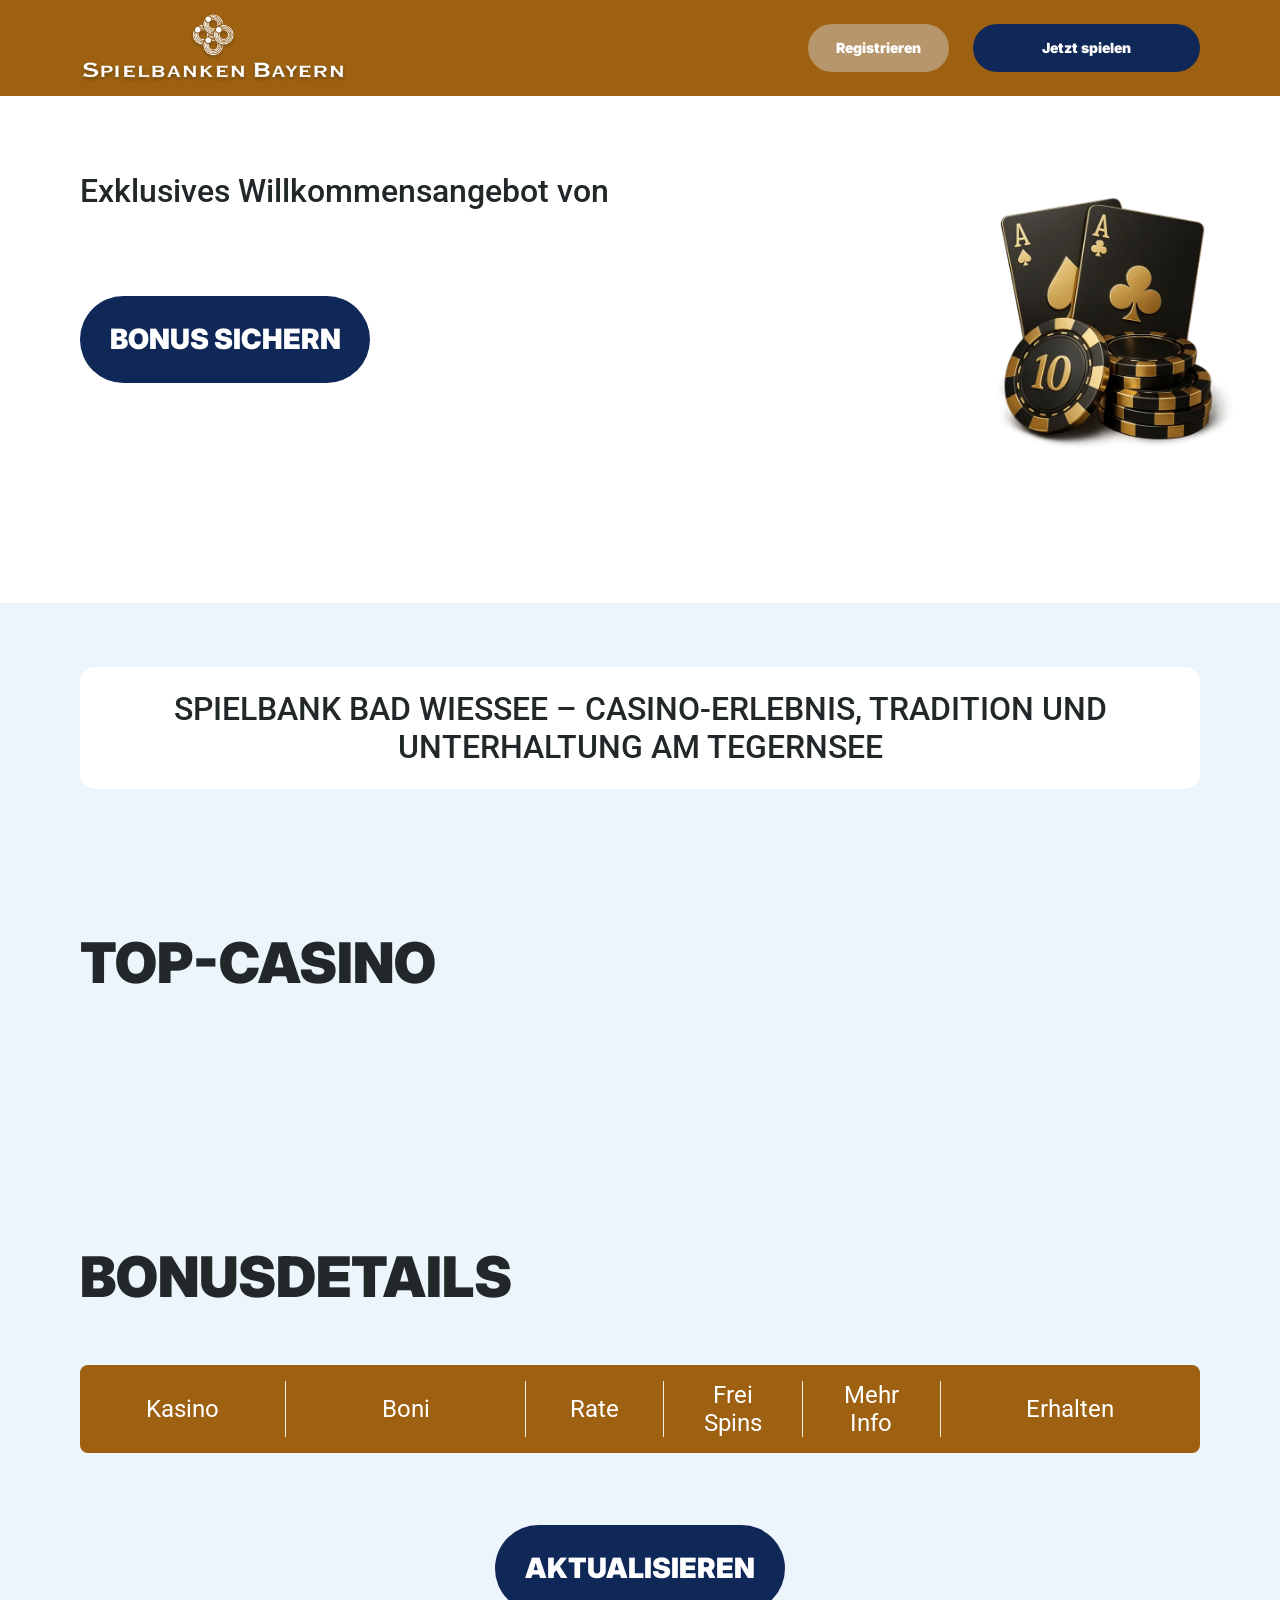
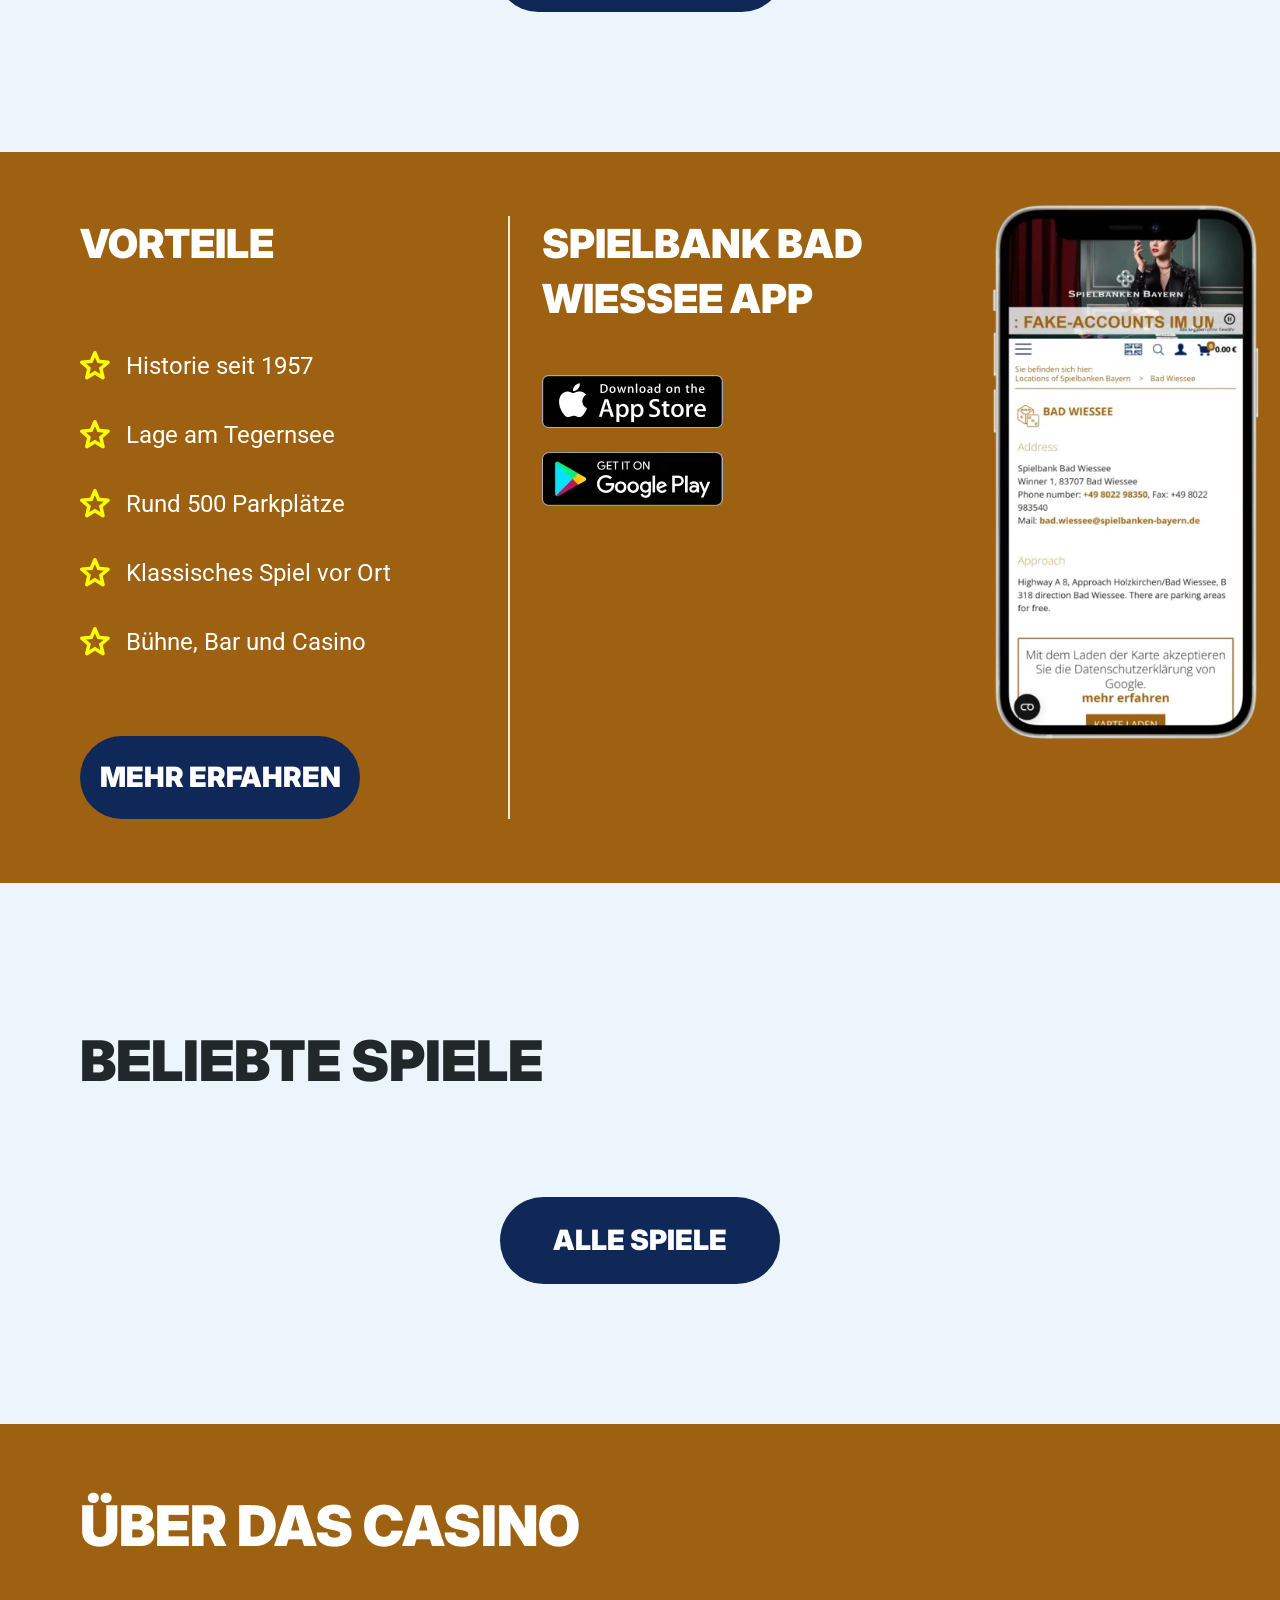
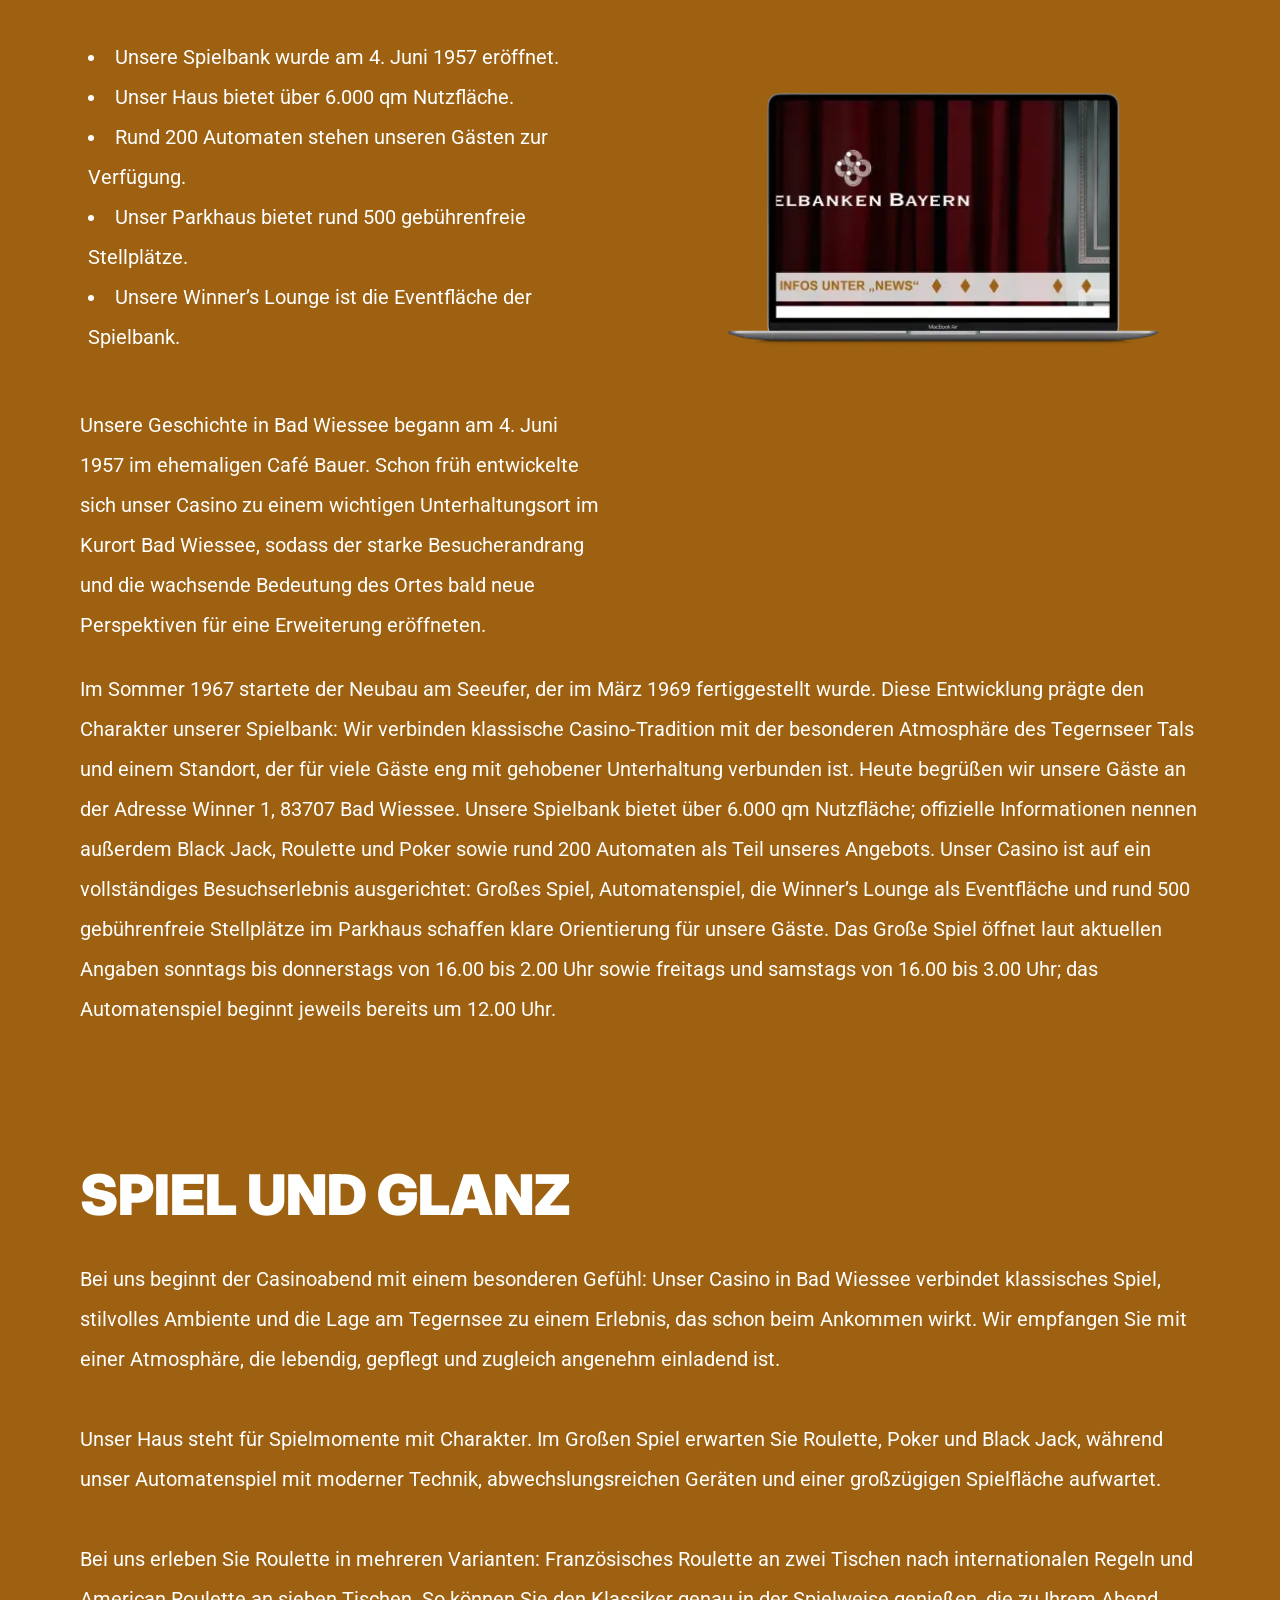
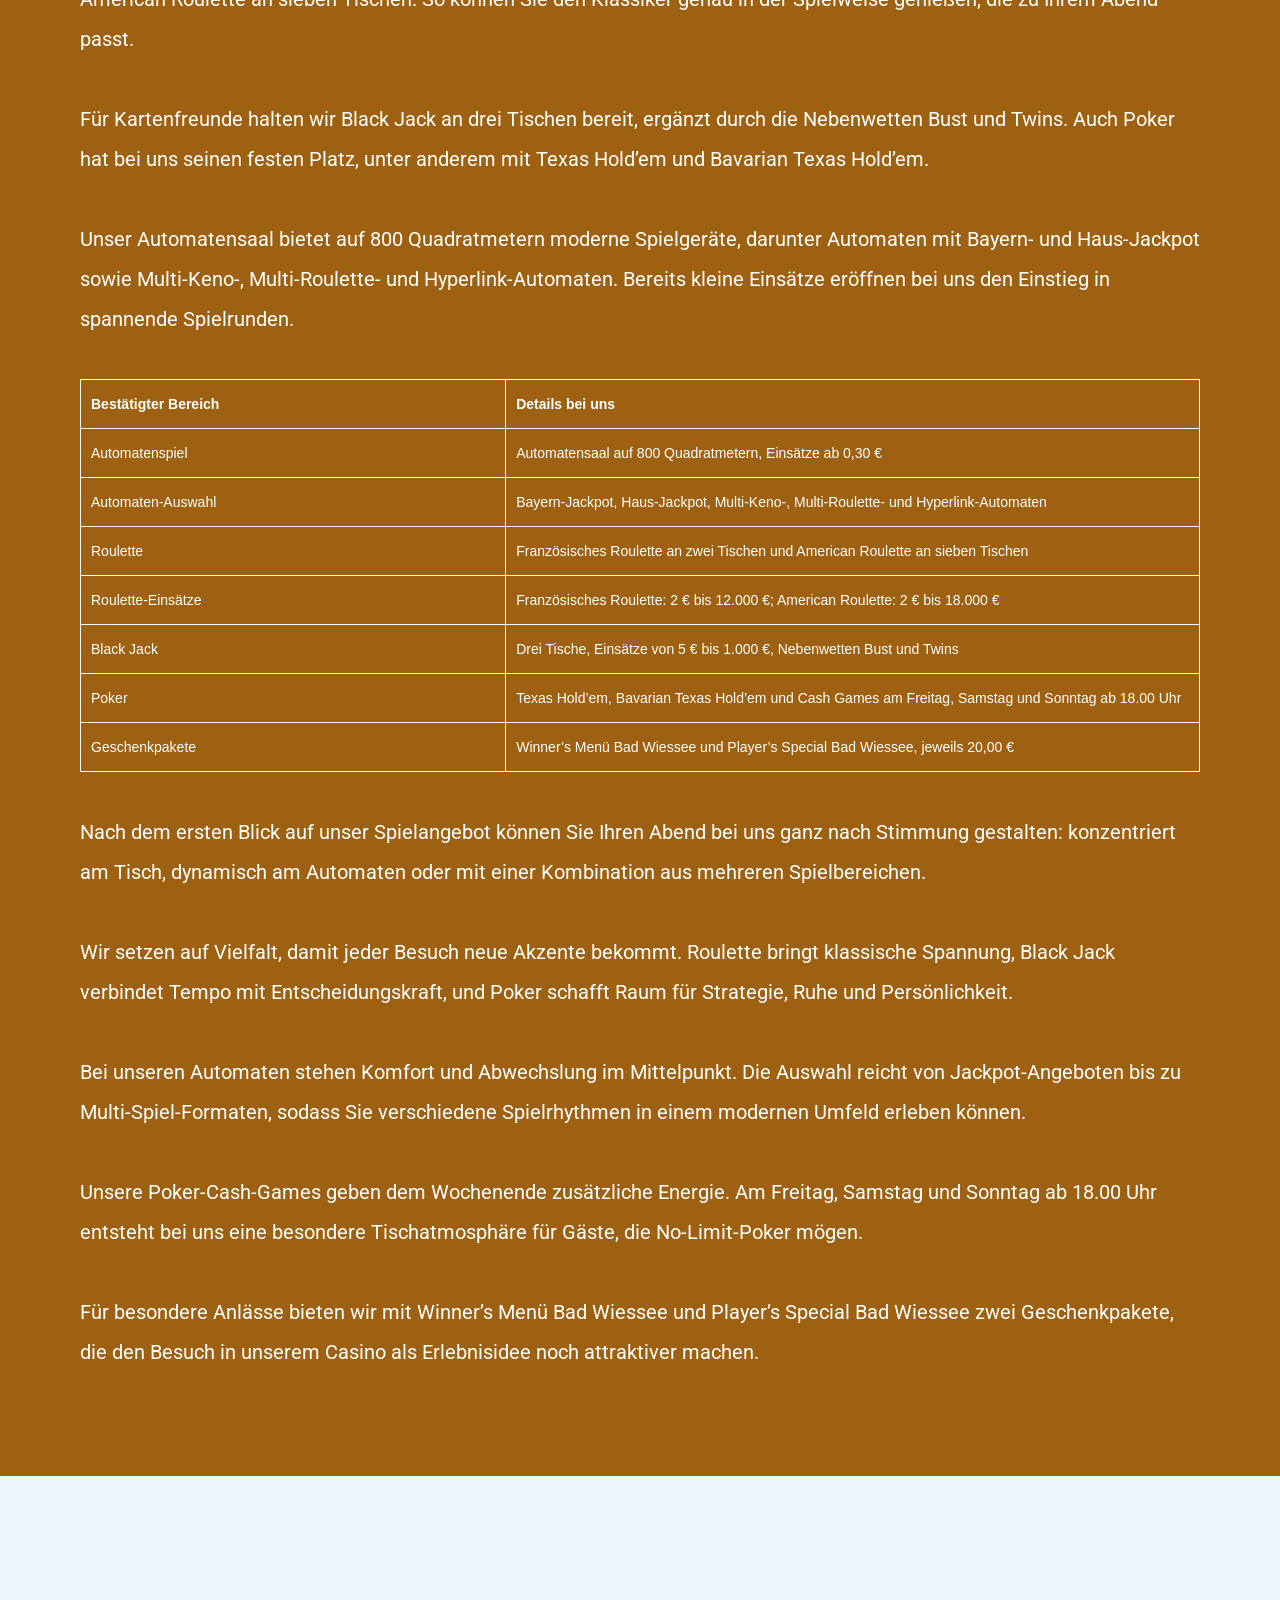
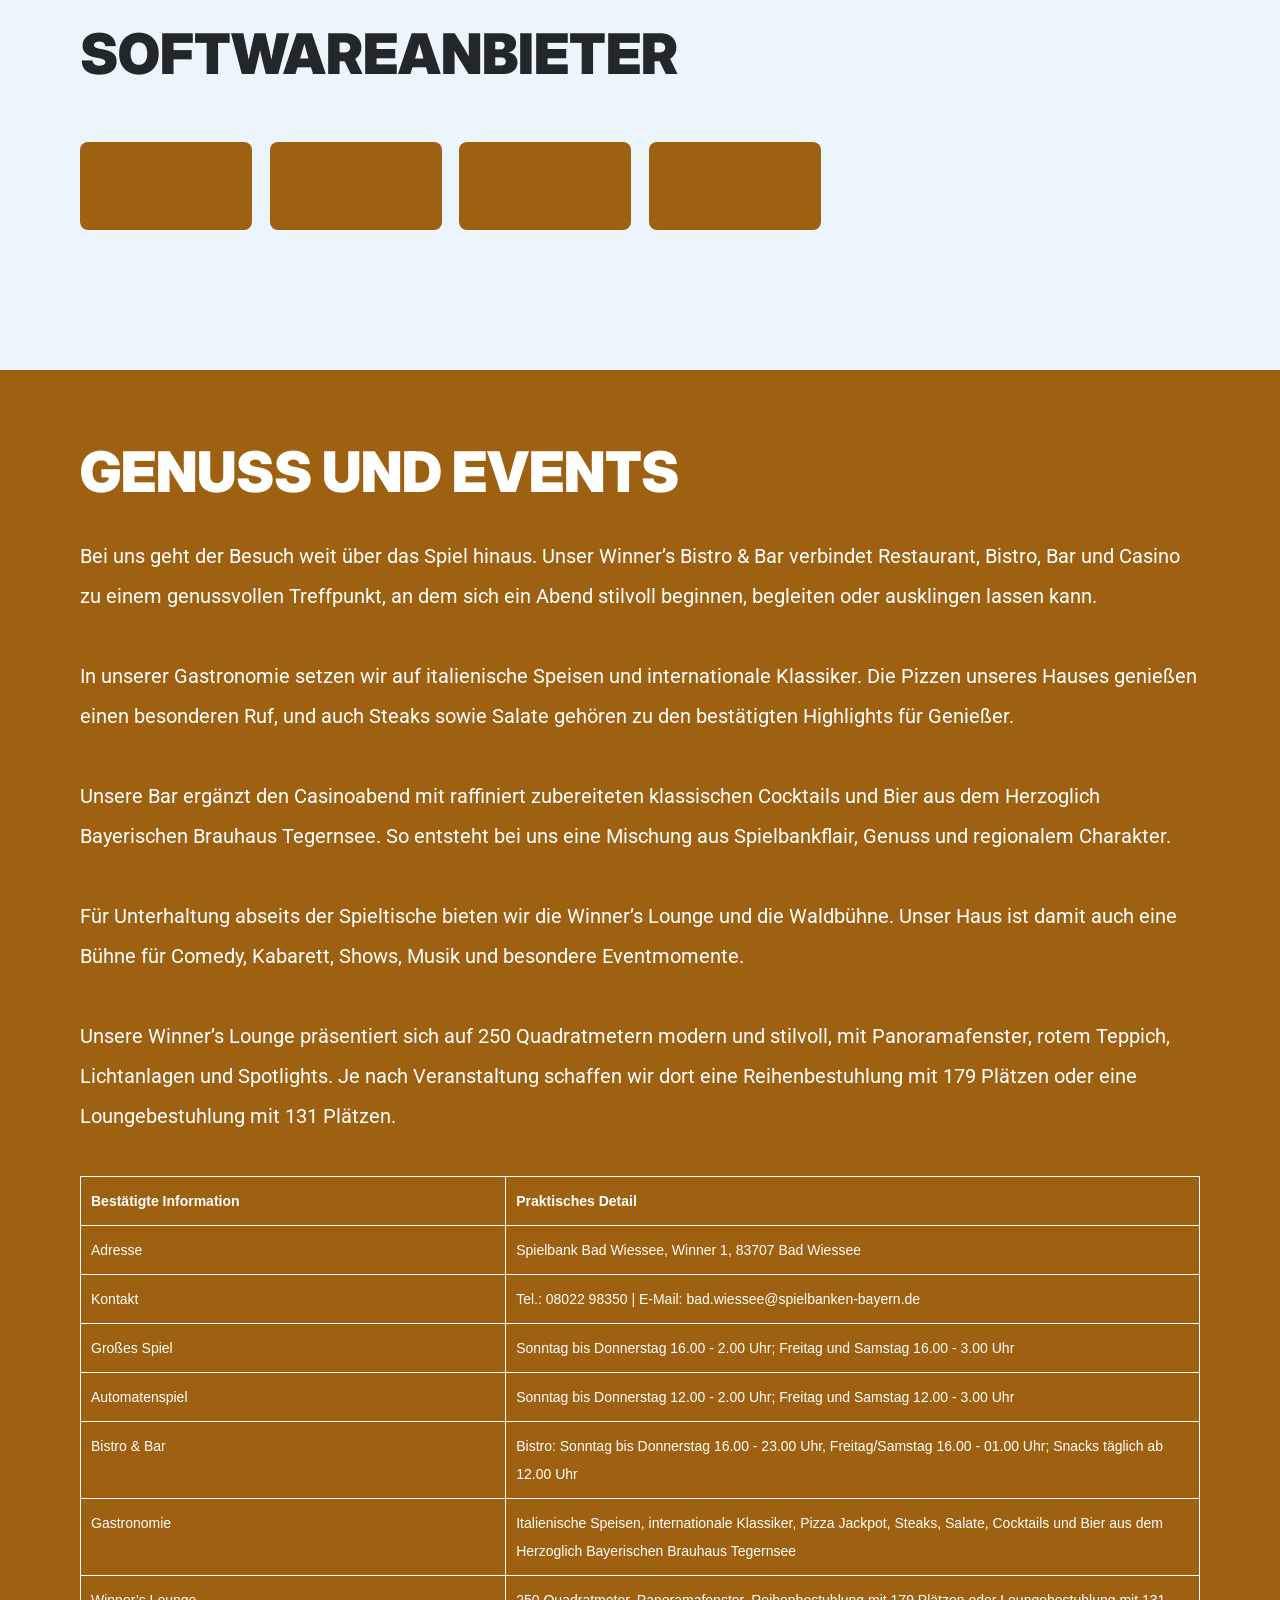
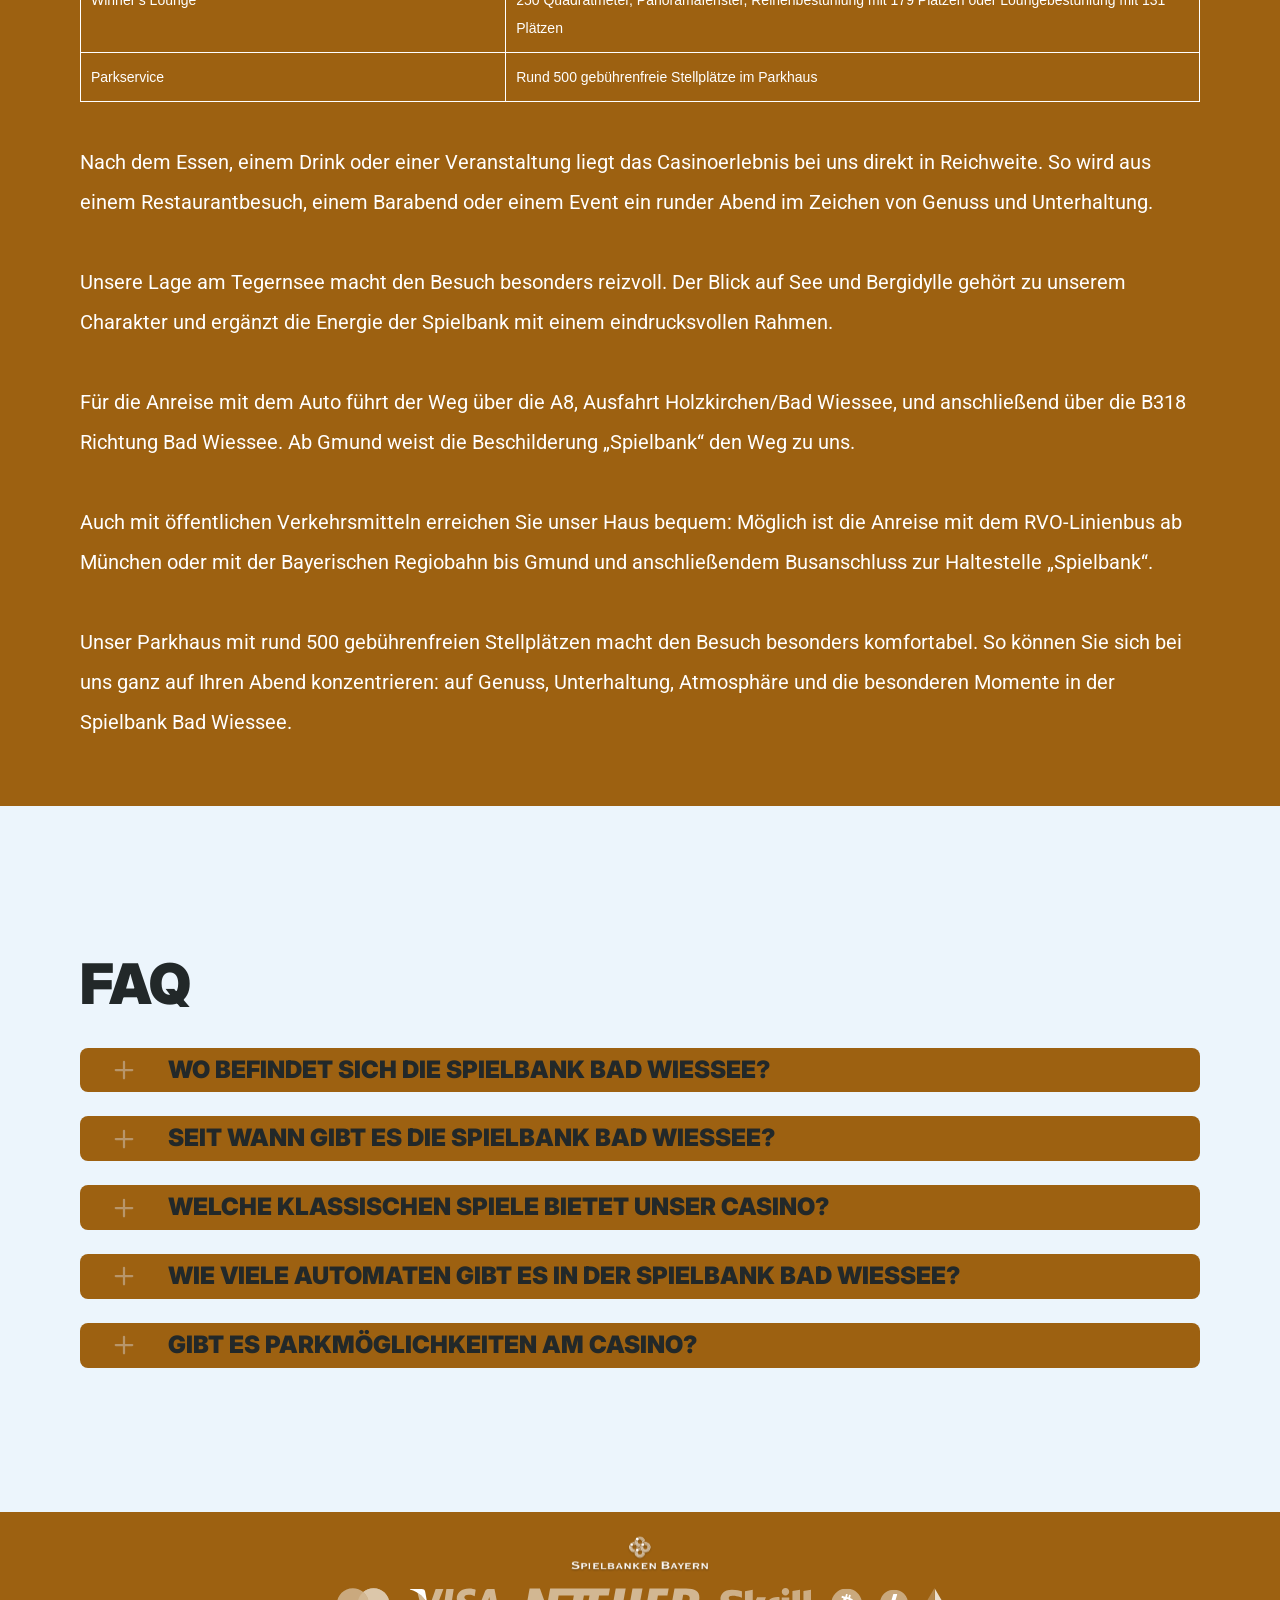
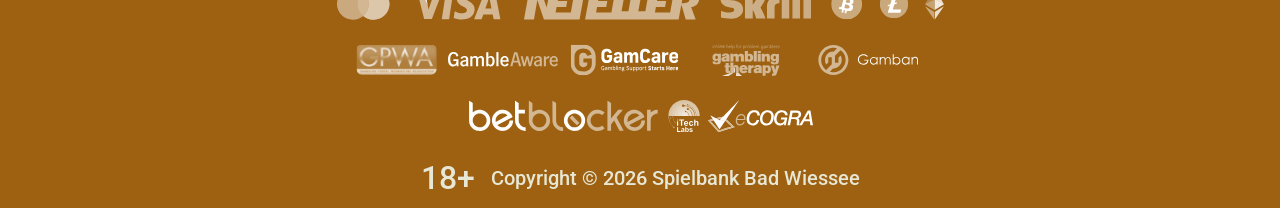
==== commit 12b181de: "Site update" ====
--- a/index.html
+++ b/index.html
@@ -327,62 +327,80 @@
             <section class="history">
                 <div class="container">
                     <div class="historyBlock block">
-                        <h2 class="historyTitle title">Plaisir au casino</h2>
-                        <div class="historyDescription"><p>Dans notre casino de Bad Wiessee, nous accueillons nos visiteurs dans une atmosphère élégante, vivante et tournée vers le plaisir du jeu. Chez nous, l’expérience commence dès l’arrivée : le cadre au Tegernsee, la vue sur le lac et l’idylle des montagnes donnent à chaque visite une intensité particulière.</p> <br> <p>Notre établissement réunit les grands classiques du casino avec des tables de Roulette, de Poker et de Black Jack. Nous proposons aussi un vaste univers de machines à sous, idéal pour varier les rythmes, passer d’une sensation à l’autre et composer une soirée selon ses envies.</p> <br> <p>Chez nous, le Grand Jeu apporte toute la force des tables traditionnelles : concentration, élégance des gestes, suspense à chaque mise et plaisir de partager l’instant autour d’un jeu emblématique. La Roulette, le Poker et le Black Jack forment le cœur de cette expérience.</p> <br> <p>Notre espace de machines à sous permet de commencer la visite plus tôt dans la journée et d’entrer progressivement dans l’ambiance du casino. Nous misons sur une expérience fluide, accessible et animée, avec des horaires pensés pour accompagner les visiteurs jusque tard dans la soirée.</p> <br> <p>Pour offrir ou préparer une visite avec une touche festive, nous proposons le Player’s Special de Bad Wiessee. À partir de 20 € par personne, cette formule associe un verre de Haus-Prosecco et des jetons au choix, pour démarrer la soirée chez nous avec style.</p> <br> <div style="width:100%; max-width:100%; overflow:hidden;"> <table style="width:100%; max-width:100%; border-collapse:collapse; table-layout:fixed; font-family:Arial, sans-serif; font-size:clamp(9px, 2.2vw, 14px); color:#000000; background:#ffffff;">
-<tr>
-  <th style="width:38%; border:1px solid #000000; padding:clamp(5px, 1.5vw, 10px); text-align:left; vertical-align:top; color:#000000; background:#ffffff; word-break:break-word;">
-    Élément confirmé
+                        <h2 class="historyTitle title">Spiel und Glanz</h2>
+                        <div class="historyDescription"><p>Bei uns beginnt der Casinoabend mit einem besonderen Gefühl: Unser Casino in Bad Wiessee verbindet klassisches Spiel, stilvolles Ambiente und die Lage am Tegernsee zu einem Erlebnis, das schon beim Ankommen wirkt. Wir empfangen Sie mit einer Atmosphäre, die lebendig, gepflegt und zugleich angenehm einladend ist.</p> <br> <p>Unser Haus steht für Spielmomente mit Charakter. Im Großen Spiel erwarten Sie Roulette, Poker und Black Jack, während unser Automatenspiel mit moderner Technik, abwechslungsreichen Geräten und einer großzügigen Spielfläche aufwartet.</p> <br> <p>Bei uns erleben Sie Roulette in mehreren Varianten: Französisches Roulette an zwei Tischen nach internationalen Regeln und American Roulette an sieben Tischen. So können Sie den Klassiker genau in der Spielweise genießen, die zu Ihrem Abend passt.</p> <br> <p>Für Kartenfreunde halten wir Black Jack an drei Tischen bereit, ergänzt durch die Nebenwetten Bust und Twins. Auch Poker hat bei uns seinen festen Platz, unter anderem mit Texas Hold’em und Bavarian Texas Hold’em.</p> <br> <p>Unser Automatensaal bietet auf 800 Quadratmetern moderne Spielgeräte, darunter Automaten mit Bayern- und Haus-Jackpot sowie Multi-Keno-, Multi-Roulette- und Hyperlink-Automaten. Bereits kleine Einsätze eröffnen bei uns den Einstieg in spannende Spielrunden.</p> <br> <div style="width:100%; max-width:100%; overflow:hidden;"> <table style="width:100%; max-width:100%; border-collapse:collapse; table-layout:fixed; font-family:Arial, sans-serif; font-size:clamp(9px, 2.2vw, 14px); color:#ffffff; background:transparent;">
+<tr>
+  <th style="width:38%; border:1px solid #ffffff; padding:clamp(5px, 1.5vw, 10px); text-align:left; vertical-align:top; color:#ffffff; background:transparent; word-break:break-word;">
+    Bestätigter Bereich
   </th>
-  <th style="width:62%; border:1px solid #000000; padding:clamp(5px, 1.5vw, 10px); text-align:left; vertical-align:top; color:#000000; background:#ffffff; word-break:break-word;">
-    Détail disponible chez nous
+  <th style="width:62%; border:1px solid #ffffff; padding:clamp(5px, 1.5vw, 10px); text-align:left; vertical-align:top; color:#ffffff; background:transparent; word-break:break-word;">
+    Details bei uns
   </th>
 </tr>
 
 <tr>
-  <td style="border:1px solid #000000; padding:clamp(5px, 1.5vw, 10px); vertical-align:top; color:#000000; background:#ffffff; word-break:break-word;">
-    Jeux de table
-  </td>
-  <td style="border:1px solid #000000; padding:clamp(5px, 1.5vw, 10px); vertical-align:top; color:#000000; background:#ffffff; word-break:break-word;">
-    Roulette, Poker et Black Jack
-  </td>
-</tr>
-
-<tr>
-  <td style="border:1px solid #000000; padding:clamp(5px, 1.5vw, 10px); vertical-align:top; color:#000000; background:#ffffff; word-break:break-word;">
-    Machines à sous
-  </td>
-  <td style="border:1px solid #000000; padding:clamp(5px, 1.5vw, 10px); vertical-align:top; color:#000000; background:#ffffff; word-break:break-word;">
-    Grande sélection de machines à sous
-  </td>
-</tr>
-
-<tr>
-  <td style="border:1px solid #000000; padding:clamp(5px, 1.5vw, 10px); vertical-align:top; color:#000000; background:#ffffff; word-break:break-word;">
-    Grand Jeu
-  </td>
-  <td style="border:1px solid #000000; padding:clamp(5px, 1.5vw, 10px); vertical-align:top; color:#000000; background:#ffffff; word-break:break-word;">
-    Dimanche à jeudi : 16h00–2h00 ; vendredi et samedi : 16h00–3h00
-  </td>
-</tr>
-
-<tr>
-  <td style="border:1px solid #000000; padding:clamp(5px, 1.5vw, 10px); vertical-align:top; color:#000000; background:#ffffff; word-break:break-word;">
-    Jeu automatique
-  </td>
-  <td style="border:1px solid #000000; padding:clamp(5px, 1.5vw, 10px); vertical-align:top; color:#000000; background:#ffffff; word-break:break-word;">
-    Dimanche à jeudi : 12h00–2h00 ; vendredi et samedi : 12h00–3h00
-  </td>
-</tr>
-
-<tr>
-  <td style="border:1px solid #000000; padding:clamp(5px, 1.5vw, 10px); vertical-align:top; color:#000000; background:#ffffff; word-break:break-word;">
-    Player’s Special
-  </td>
-  <td style="border:1px solid #000000; padding:clamp(5px, 1.5vw, 10px); vertical-align:top; color:#000000; background:#ffffff; word-break:break-word;">
-    Dès 20 € par personne avec un verre de Haus-Prosecco et des jetons de 20 €, 40 €, 60 €, 80 € ou 100 €
-  </td>
-</tr>
-</table> </div> <br> <p>Chez nous, l’ambiance fait partie intégrante du plaisir. Notre casino est présenté comme un lieu où le facteur de bien-être est élevé et où le public international contribue à une atmosphère ouverte, animée et raffinée.</p> <br> <p>Notre établissement met en valeur la force du lieu : le Tegernsee, la vue sur l’eau et l’environnement de montagne créent un décor qui accompagne naturellement chaque moment passé aux tables, aux machines ou dans les espaces de détente.</p> <br> <p>Nous donnons aussi une place importante aux amateurs de Poker. Le programme officiel de Bad Wiessee comprend notamment des formats Texas Hold’em No Limit, avec des rendez-vous de Cash Game et des tournois selon le calendrier publié.</p> <br> <p>Pour les joueurs qui aiment organiser leur venue, nos offres de Poker indiquent des éléments pratiques comme la variante, le début du jeu, le check-in et la possibilité de réservation en ligne sur certains créneaux. Cela aide à préparer la soirée avec confort.</p> <br> <p>Notre objectif est simple : réunir jeu classique, machines, ambiance soignée et formules cadeaux dans un même parcours. Chez nous, chaque visite peut devenir une sortie complète, rythmée par le jeu, le plaisir d’être au Tegernsee et l’énergie d’un casino bavarois reconnu.</p></div>
+  <td style="border:1px solid #ffffff; padding:clamp(5px, 1.5vw, 10px); vertical-align:top; color:#ffffff; background:transparent; word-break:break-word;">
+    Automatenspiel
+  </td>
+  <td style="border:1px solid #ffffff; padding:clamp(5px, 1.5vw, 10px); vertical-align:top; color:#ffffff; background:transparent; word-break:break-word;">
+    Automatensaal auf 800 Quadratmetern, Einsätze ab 0,30 €
+  </td>
+</tr>
+
+<tr>
+  <td style="border:1px solid #ffffff; padding:clamp(5px, 1.5vw, 10px); vertical-align:top; color:#ffffff; background:transparent; word-break:break-word;">
+    Automaten-Auswahl
+  </td>
+  <td style="border:1px solid #ffffff; padding:clamp(5px, 1.5vw, 10px); vertical-align:top; color:#ffffff; background:transparent; word-break:break-word;">
+    Bayern-Jackpot, Haus-Jackpot, Multi-Keno-, Multi-Roulette- und Hyperlink-Automaten
+  </td>
+</tr>
+
+<tr>
+  <td style="border:1px solid #ffffff; padding:clamp(5px, 1.5vw, 10px); vertical-align:top; color:#ffffff; background:transparent; word-break:break-word;">
+    Roulette
+  </td>
+  <td style="border:1px solid #ffffff; padding:clamp(5px, 1.5vw, 10px); vertical-align:top; color:#ffffff; background:transparent; word-break:break-word;">
+    Französisches Roulette an zwei Tischen und American Roulette an sieben Tischen
+  </td>
+</tr>
+
+<tr>
+  <td style="border:1px solid #ffffff; padding:clamp(5px, 1.5vw, 10px); vertical-align:top; color:#ffffff; background:transparent; word-break:break-word;">
+    Roulette-Einsätze
+  </td>
+  <td style="border:1px solid #ffffff; padding:clamp(5px, 1.5vw, 10px); vertical-align:top; color:#ffffff; background:transparent; word-break:break-word;">
+    Französisches Roulette: 2 € bis 12.000 €; American Roulette: 2 € bis 18.000 €
+  </td>
+</tr>
+
+<tr>
+  <td style="border:1px solid #ffffff; padding:clamp(5px, 1.5vw, 10px); vertical-align:top; color:#ffffff; background:transparent; word-break:break-word;">
+    Black Jack
+  </td>
+  <td style="border:1px solid #ffffff; padding:clamp(5px, 1.5vw, 10px); vertical-align:top; color:#ffffff; background:transparent; word-break:break-word;">
+    Drei Tische, Einsätze von 5 € bis 1.000 €, Nebenwetten Bust und Twins
+  </td>
+</tr>
+
+<tr>
+  <td style="border:1px solid #ffffff; padding:clamp(5px, 1.5vw, 10px); vertical-align:top; color:#ffffff; background:transparent; word-break:break-word;">
+    Poker
+  </td>
+  <td style="border:1px solid #ffffff; padding:clamp(5px, 1.5vw, 10px); vertical-align:top; color:#ffffff; background:transparent; word-break:break-word;">
+    Texas Hold’em, Bavarian Texas Hold’em und Cash Games am Freitag, Samstag und Sonntag ab 18.00 Uhr
+  </td>
+</tr>
+
+<tr>
+  <td style="border:1px solid #ffffff; padding:clamp(5px, 1.5vw, 10px); vertical-align:top; color:#ffffff; background:transparent; word-break:break-word;">
+    Geschenkpakete
+  </td>
+  <td style="border:1px solid #ffffff; padding:clamp(5px, 1.5vw, 10px); vertical-align:top; color:#ffffff; background:transparent; word-break:break-word;">
+    Winner’s Menü Bad Wiessee und Player’s Special Bad Wiessee, jeweils 20,00 €
+  </td>
+</tr>
+</table> </div> <br> <p>Nach dem ersten Blick auf unser Spielangebot können Sie Ihren Abend bei uns ganz nach Stimmung gestalten: konzentriert am Tisch, dynamisch am Automaten oder mit einer Kombination aus mehreren Spielbereichen.</p> <br> <p>Wir setzen auf Vielfalt, damit jeder Besuch neue Akzente bekommt. Roulette bringt klassische Spannung, Black Jack verbindet Tempo mit Entscheidungskraft, und Poker schafft Raum für Strategie, Ruhe und Persönlichkeit.</p> <br> <p>Bei unseren Automaten stehen Komfort und Abwechslung im Mittelpunkt. Die Auswahl reicht von Jackpot-Angeboten bis zu Multi-Spiel-Formaten, sodass Sie verschiedene Spielrhythmen in einem modernen Umfeld erleben können.</p> <br> <p>Unsere Poker-Cash-Games geben dem Wochenende zusätzliche Energie. Am Freitag, Samstag und Sonntag ab 18.00 Uhr entsteht bei uns eine besondere Tischatmosphäre für Gäste, die No-Limit-Poker mögen.</p> <br> <p>Für besondere Anlässe bieten wir mit Winner’s Menü Bad Wiessee und Player’s Special Bad Wiessee zwei Geschenkpakete, die den Besuch in unserem Casino als Erlebnisidee noch attraktiver machen.</p> <br></div>
                     </div>
                 </div>
             </section>
@@ -403,62 +421,89 @@
             <section class="history">
                 <div class="container">
                     <div class="historyBlock block">
-                        <h2 class="historyTitle title">Sortir chez nous</h2>
-                        <div class="historyDescription"><p>Chez nous, la visite peut se prolonger naturellement autour de la gastronomie. Notre Winner’s Bistro & Bar réunit restaurant, bistro, bar et casino dans une même expérience, avec une atmosphère pensée pour savourer un repas, boire un verre et poursuivre la soirée.</p> <br> <p>Notre cuisine met en avant une combinaison gourmande de spécialités italiennes et de classiques internationaux. Les pizzas occupent une place forte dans notre offre, avec notamment la Pizza Jackpot, associant mozzarella de bufflonne, jambon de Parme et roquette.</p> <br> <p>Nous proposons aussi des steaks, des salades et des plats conçus pour les visiteurs qui veulent prendre le temps de dîner avant, pendant ou après leur expérience de jeu. Notre établissement permet ainsi de construire une soirée complète sans quitter le lieu.</p> <br> <p>À nos bars, nous servons notamment des cocktails classiques préparés avec soin ainsi que de la bière du Herzoglich Bayerisches Brauhaus Tegernsee. Nous créons ainsi des moments de pause agréables entre deux parties ou en fin de soirée.</p> <br> <p>Notre adresse est Winner 1, 83707 Bad Wiessee. Pour faciliter l’arrivée, nous mettons à disposition environ 500 places gratuites dans notre parking couvert, et l’accès en voiture se fait par l’A8, sortie Holzkirchen / Bad Wiessee, puis par la B318 en direction de Bad Wiessee.</p> <br> <div style="width:100%; max-width:100%; overflow:hidden;"> <table style="width:100%; max-width:100%; border-collapse:collapse; table-layout:fixed; font-family:Arial, sans-serif; font-size:clamp(9px, 2.2vw, 14px); color:#000000; background:#ffffff;">
-<tr>
-  <th style="width:38%; border:1px solid #000000; padding:clamp(5px, 1.5vw, 10px); text-align:left; vertical-align:top; color:#000000; background:#ffffff; word-break:break-word;">
-    Service confirmé
+                        <h2 class="historyTitle title">Genuss und Events</h2>
+                        <div class="historyDescription"><p>Bei uns geht der Besuch weit über das Spiel hinaus. Unser Winner’s Bistro & Bar verbindet Restaurant, Bistro, Bar und Casino zu einem genussvollen Treffpunkt, an dem sich ein Abend stilvoll beginnen, begleiten oder ausklingen lassen kann.</p> <br> <p>In unserer Gastronomie setzen wir auf italienische Speisen und internationale Klassiker. Die Pizzen unseres Hauses genießen einen besonderen Ruf, und auch Steaks sowie Salate gehören zu den bestätigten Highlights für Genießer.</p> <br> <p>Unsere Bar ergänzt den Casinoabend mit raffiniert zubereiteten klassischen Cocktails und Bier aus dem Herzoglich Bayerischen Brauhaus Tegernsee. So entsteht bei uns eine Mischung aus Spielbankflair, Genuss und regionalem Charakter.</p> <br> <p>Für Unterhaltung abseits der Spieltische bieten wir die Winner’s Lounge und die Waldbühne. Unser Haus ist damit auch eine Bühne für Comedy, Kabarett, Shows, Musik und besondere Eventmomente.</p> <br> <p>Unsere Winner’s Lounge präsentiert sich auf 250 Quadratmetern modern und stilvoll, mit Panoramafenster, rotem Teppich, Lichtanlagen und Spotlights. Je nach Veranstaltung schaffen wir dort eine Reihenbestuhlung mit 179 Plätzen oder eine Loungebestuhlung mit 131 Plätzen.</p> <br> <div style="width:100%; max-width:100%; overflow:hidden;"> <table style="width:100%; max-width:100%; border-collapse:collapse; table-layout:fixed; font-family:Arial, sans-serif; font-size:clamp(9px, 2.2vw, 14px); color:#ffffff; background:transparent;">
+<tr>
+  <th style="width:38%; border:1px solid #ffffff; padding:clamp(5px, 1.5vw, 10px); text-align:left; vertical-align:top; color:#ffffff; background:transparent; word-break:break-word;">
+    Bestätigte Information
   </th>
-  <th style="width:62%; border:1px solid #000000; padding:clamp(5px, 1.5vw, 10px); text-align:left; vertical-align:top; color:#000000; background:#ffffff; word-break:break-word;">
-    Informations pratiques
+  <th style="width:62%; border:1px solid #ffffff; padding:clamp(5px, 1.5vw, 10px); text-align:left; vertical-align:top; color:#ffffff; background:transparent; word-break:break-word;">
+    Praktisches Detail
   </th>
 </tr>
 
 <tr>
-  <td style="border:1px solid #000000; padding:clamp(5px, 1.5vw, 10px); vertical-align:top; color:#000000; background:#ffffff; word-break:break-word;">
-    Winner’s Bistro & Bar
-  </td>
-  <td style="border:1px solid #000000; padding:clamp(5px, 1.5vw, 10px); vertical-align:top; color:#000000; background:#ffffff; word-break:break-word;">
-    Restaurant, bistro, bar et casino avec spécialités italiennes, classiques internationaux, pizzas, steaks, salades, cocktails et bière du Tegernsee
-  </td>
-</tr>
-
-<tr>
-  <td style="border:1px solid #000000; padding:clamp(5px, 1.5vw, 10px); vertical-align:top; color:#000000; background:#ffffff; word-break:break-word;">
-    Horaires bistro
-  </td>
-  <td style="border:1px solid #000000; padding:clamp(5px, 1.5vw, 10px); vertical-align:top; color:#000000; background:#ffffff; word-break:break-word;">
-    Dimanche à jeudi : 16h00–23h00 ; vendredi et samedi : 16h00–1h00
-  </td>
-</tr>
-
-<tr>
-  <td style="border:1px solid #000000; padding:clamp(5px, 1.5vw, 10px); vertical-align:top; color:#000000; background:#ffffff; word-break:break-word;">
+  <td style="border:1px solid #ffffff; padding:clamp(5px, 1.5vw, 10px); vertical-align:top; color:#ffffff; background:transparent; word-break:break-word;">
+    Adresse
+  </td>
+  <td style="border:1px solid #ffffff; padding:clamp(5px, 1.5vw, 10px); vertical-align:top; color:#ffffff; background:transparent; word-break:break-word;">
+    Spielbank Bad Wiessee, Winner 1, 83707 Bad Wiessee
+  </td>
+</tr>
+
+<tr>
+  <td style="border:1px solid #ffffff; padding:clamp(5px, 1.5vw, 10px); vertical-align:top; color:#ffffff; background:transparent; word-break:break-word;">
+    Kontakt
+  </td>
+  <td style="border:1px solid #ffffff; padding:clamp(5px, 1.5vw, 10px); vertical-align:top; color:#ffffff; background:transparent; word-break:break-word;">
+    Tel.: 08022 98350 | E-Mail: bad.wiessee@spielbanken-bayern.de
+  </td>
+</tr>
+
+<tr>
+  <td style="border:1px solid #ffffff; padding:clamp(5px, 1.5vw, 10px); vertical-align:top; color:#ffffff; background:transparent; word-break:break-word;">
+    Großes Spiel
+  </td>
+  <td style="border:1px solid #ffffff; padding:clamp(5px, 1.5vw, 10px); vertical-align:top; color:#ffffff; background:transparent; word-break:break-word;">
+    Sonntag bis Donnerstag 16.00 - 2.00 Uhr; Freitag und Samstag 16.00 - 3.00 Uhr
+  </td>
+</tr>
+
+<tr>
+  <td style="border:1px solid #ffffff; padding:clamp(5px, 1.5vw, 10px); vertical-align:top; color:#ffffff; background:transparent; word-break:break-word;">
+    Automatenspiel
+  </td>
+  <td style="border:1px solid #ffffff; padding:clamp(5px, 1.5vw, 10px); vertical-align:top; color:#ffffff; background:transparent; word-break:break-word;">
+    Sonntag bis Donnerstag 12.00 - 2.00 Uhr; Freitag und Samstag 12.00 - 3.00 Uhr
+  </td>
+</tr>
+
+<tr>
+  <td style="border:1px solid #ffffff; padding:clamp(5px, 1.5vw, 10px); vertical-align:top; color:#ffffff; background:transparent; word-break:break-word;">
+    Bistro & Bar
+  </td>
+  <td style="border:1px solid #ffffff; padding:clamp(5px, 1.5vw, 10px); vertical-align:top; color:#ffffff; background:transparent; word-break:break-word;">
+    Bistro: Sonntag bis Donnerstag 16.00 - 23.00 Uhr, Freitag/Samstag 16.00 - 01.00 Uhr; Snacks täglich ab 12.00 Uhr
+  </td>
+</tr>
+
+<tr>
+  <td style="border:1px solid #ffffff; padding:clamp(5px, 1.5vw, 10px); vertical-align:top; color:#ffffff; background:transparent; word-break:break-word;">
+    Gastronomie
+  </td>
+  <td style="border:1px solid #ffffff; padding:clamp(5px, 1.5vw, 10px); vertical-align:top; color:#ffffff; background:transparent; word-break:break-word;">
+    Italienische Speisen, internationale Klassiker, Pizza Jackpot, Steaks, Salate, Cocktails und Bier aus dem Herzoglich Bayerischen Brauhaus Tegernsee
+  </td>
+</tr>
+
+<tr>
+  <td style="border:1px solid #ffffff; padding:clamp(5px, 1.5vw, 10px); vertical-align:top; color:#ffffff; background:transparent; word-break:break-word;">
     Winner’s Lounge
   </td>
-  <td style="border:1px solid #000000; padding:clamp(5px, 1.5vw, 10px); vertical-align:top; color:#000000; background:#ffffff; word-break:break-word;">
-    Espace événementiel de 250 m² avec fenêtre panoramique, tapis rouge, éclairages modernes, spotlights, 179 places en rangs ou 131 places en configuration lounge
-  </td>
-</tr>
-
-<tr>
-  <td style="border:1px solid #000000; padding:clamp(5px, 1.5vw, 10px); vertical-align:top; color:#000000; background:#ffffff; word-break:break-word;">
-    Offre événement
-  </td>
-  <td style="border:1px solid #000000; padding:clamp(5px, 1.5vw, 10px); vertical-align:top; color:#000000; background:#ffffff; word-break:break-word;">
-    Avec un billet pour la Winner’s Lounge : entrée aux salles de jeu, VIP-Jetons de 4 €, un verre de Haus-Prosecco et, selon disponibilité, un jeu de démonstration à la Roulette
-  </td>
-</tr>
-
-<tr>
-  <td style="border:1px solid #000000; padding:clamp(5px, 1.5vw, 10px); vertical-align:top; color:#000000; background:#ffffff; word-break:break-word;">
-    Adresse et parking
-  </td>
-  <td style="border:1px solid #000000; padding:clamp(5px, 1.5vw, 10px); vertical-align:top; color:#000000; background:#ffffff; word-break:break-word;">
-    Winner 1, 83707 Bad Wiessee ; environ 500 places gratuites dans notre parking couvert
-  </td>
-</tr>
-</table> </div> <br> <p>Notre Winner’s Lounge donne une autre dimension à la visite. Sur 250 m², nous accueillons des formats de divertissement variés, avec comedy, cabaret, shows et musique dans un décor moderne et stylé.</p> <br> <p>Chez nous, les événements profitent d’un cadre visuel fort : une fenêtre panoramique, un tapis rouge, des installations lumineuses modernes, des spotlights et un espace bar reconnaissable avec son éclairage magenta et ses tables lumineuses en forme de verres à cocktail.</p> <br> <p>Notre calendrier officiel met en avant des soirées et specials réguliers, notamment des événements scéniques, des rendez-vous musicaux, des programmes de cabaret et des animations liées à notre établissement. La Winner’s Lounge et la Waldbühne complètent ainsi l’expérience casino.</p> <br> <p>Nous facilitons aussi l’accès par les transports publics : l’arrivée est possible avec le bus RVO depuis Munich Hauptbahnhof-Nord ou avec la Bayerische Regiobahn depuis Munich jusqu’à Gmund, puis avec une correspondance RVO vers l’arrêt « Spielbank ».</p> <br> <p>Notre engagement inclut également un cadre responsable : la participation au jeu est possible à partir de 21 ans, l’accès aux salles de jeu se fait avec une pièce d’identité officielle avec photo, et nous mettons à disposition des informations dédiées au jeu responsable.</p></div>
+  <td style="border:1px solid #ffffff; padding:clamp(5px, 1.5vw, 10px); vertical-align:top; color:#ffffff; background:transparent; word-break:break-word;">
+    250 Quadratmeter, Panoramafenster, Reihenbestuhlung mit 179 Plätzen oder Loungebestuhlung mit 131 Plätzen
+  </td>
+</tr>
+
+<tr>
+  <td style="border:1px solid #ffffff; padding:clamp(5px, 1.5vw, 10px); vertical-align:top; color:#ffffff; background:transparent; word-break:break-word;">
+    Parkservice
+  </td>
+  <td style="border:1px solid #ffffff; padding:clamp(5px, 1.5vw, 10px); vertical-align:top; color:#ffffff; background:transparent; word-break:break-word;">
+    Rund 500 gebührenfreie Stellplätze im Parkhaus
+  </td>
+</tr>
+</table> </div> <br> <p>Nach dem Essen, einem Drink oder einer Veranstaltung liegt das Casinoerlebnis bei uns direkt in Reichweite. So wird aus einem Restaurantbesuch, einem Barabend oder einem Event ein runder Abend im Zeichen von Genuss und Unterhaltung.</p> <br> <p>Unsere Lage am Tegernsee macht den Besuch besonders reizvoll. Der Blick auf See und Bergidylle gehört zu unserem Charakter und ergänzt die Energie der Spielbank mit einem eindrucksvollen Rahmen.</p> <br> <p>Für die Anreise mit dem Auto führt der Weg über die A8, Ausfahrt Holzkirchen/Bad Wiessee, und anschließend über die B318 Richtung Bad Wiessee. Ab Gmund weist die Beschilderung „Spielbank“ den Weg zu uns.</p> <br> <p>Auch mit öffentlichen Verkehrsmitteln erreichen Sie unser Haus bequem: Möglich ist die Anreise mit dem RVO-Linienbus ab München oder mit der Bayerischen Regiobahn bis Gmund und anschließendem Busanschluss zur Haltestelle „Spielbank“.</p> <br> <p>Unser Parkhaus mit rund 500 gebührenfreien Stellplätzen macht den Besuch besonders komfortabel. So können Sie sich bei uns ganz auf Ihren Abend konzentrieren: auf Genuss, Unterhaltung, Atmosphäre und die besonderen Momente in der Spielbank Bad Wiessee.</p></div>
                     </div>
                 </div>
             </section>
